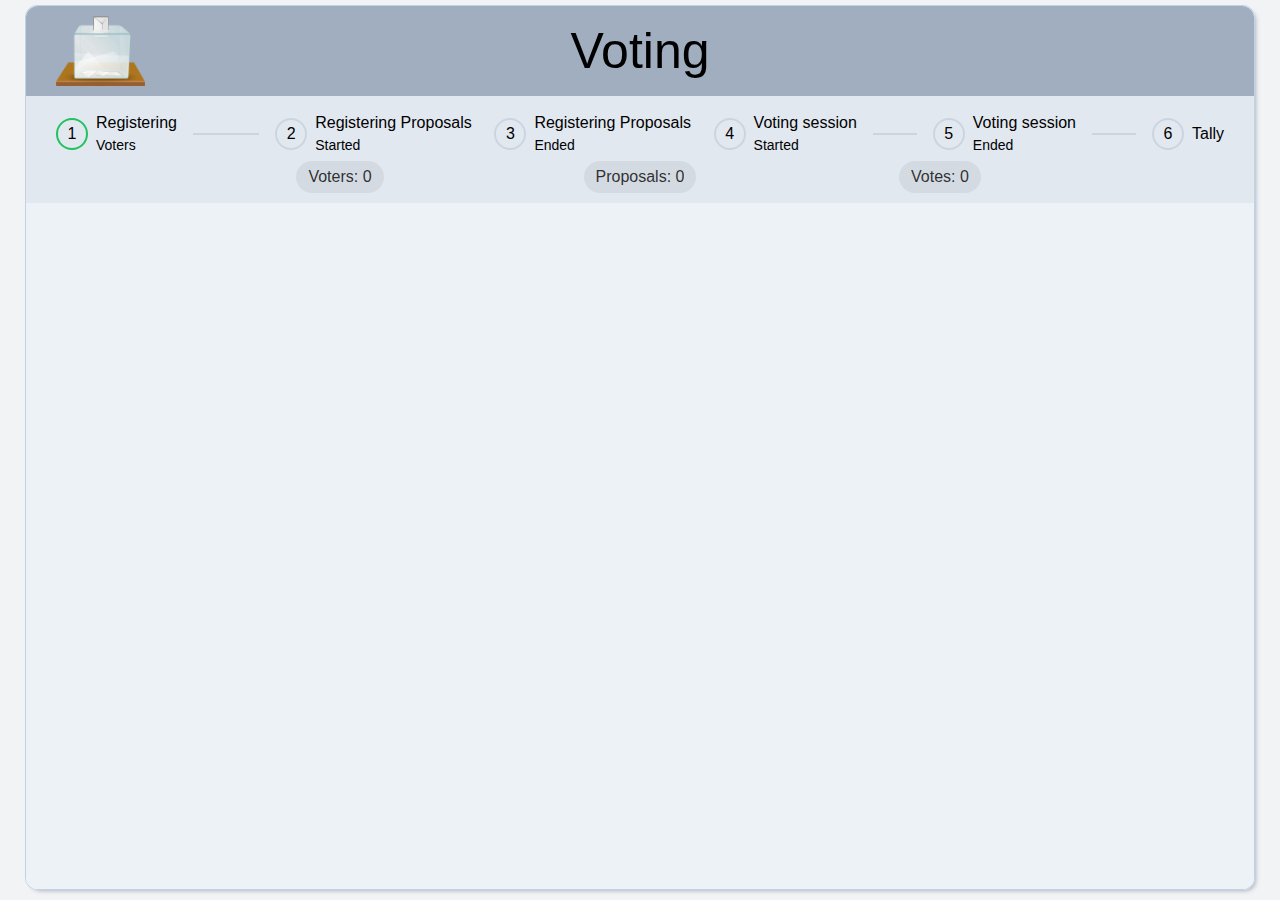
==== index.html @ ee2e1d34 "first deployment" ====
<!DOCTYPE html><html lang="en"><head><meta charSet="utf-8"/><meta name="viewport" content="width=device-width, initial-scale=1"/><link rel="preload" as="image" href="/ballot.png"/><link rel="stylesheet" href="/votingDapp/_next/static/css/2a5b1e1506338cd4.css" crossorigin="" data-precedence="next"/><link rel="stylesheet" href="/votingDapp/_next/static/css/766cb4203c8d032f.css" crossorigin="" data-precedence="next"/><link rel="preload" as="script" fetchPriority="low" href="/votingDapp/_next/static/chunks/webpack-83f99c5a7f33f210.js" crossorigin=""/><script src="/votingDapp/_next/static/chunks/fd9d1056-58574ed399337af4.js" async="" crossorigin=""></script><script src="/votingDapp/_next/static/chunks/8069-ba3ab451efdb1f8e.js" async="" crossorigin=""></script><script src="/votingDapp/_next/static/chunks/main-app-c6b1fb5569da45ad.js" async="" crossorigin=""></script><script src="/votingDapp/_next/static/chunks/7544-231af01d1f2e00a1.js" async=""></script><script src="/votingDapp/_next/static/chunks/1525-473442c94fb14192.js" async=""></script><script src="/votingDapp/_next/static/chunks/app/page-01ed339a2e239db9.js" async=""></script><script src="/votingDapp/_next/static/chunks/4e88bc13-3efee6f6eafb5915.js" async=""></script><script src="/votingDapp/_next/static/chunks/4007-b7863c36d86d6d97.js" async=""></script><script src="/votingDapp/_next/static/chunks/app/layout-e0039f5ad951bbc2.js" async=""></script><title>Voting</title><title>Create Next App</title><meta name="description" content="Generated by create next app"/><script src="/votingDapp/_next/static/chunks/polyfills-c67a75d1b6f99dc8.js" crossorigin="" noModule=""></script></head><body class="__className_3e7f0a"><div data-rk=""><style>[data-rk]{--rk-blurs-modalOverlay:blur(4px);--rk-fonts-body:-apple-system, BlinkMacSystemFont, "Segoe UI", Roboto, Helvetica, Arial, sans-serif, "Apple Color Emoji", "Segoe UI Emoji", "Segoe UI Symbol";--rk-radii-actionButton:9999px;--rk-radii-connectButton:12px;--rk-radii-menuButton:12px;--rk-radii-modal:24px;--rk-radii-modalMobile:28px;--rk-colors-accentColor:#4C7085;--rk-colors-accentColorForeground:white;--rk-colors-actionButtonBorder:rgba(0, 0, 0, 0.04);--rk-colors-actionButtonBorderMobile:rgba(0, 0, 0, 0.06);--rk-colors-actionButtonSecondaryBackground:rgba(0, 0, 0, 0.06);--rk-colors-closeButton:rgba(60, 66, 66, 0.8);--rk-colors-closeButtonBackground:rgba(0, 0, 0, 0.06);--rk-colors-connectButtonBackground:#FFF;--rk-colors-connectButtonBackgroundError:#FF494A;--rk-colors-connectButtonInnerBackground:linear-gradient(0deg, rgba(0, 0, 0, 0.03), rgba(0, 0, 0, 0.06));--rk-colors-connectButtonText:#25292E;--rk-colors-connectButtonTextError:#FFF;--rk-colors-connectionIndicator:#30E000;--rk-colors-downloadBottomCardBackground:linear-gradient(126deg, rgba(255, 255, 255, 0) 9.49%, rgba(171, 171, 171, 0.04) 71.04%), #FFFFFF;--rk-colors-downloadTopCardBackground:linear-gradient(126deg, rgba(171, 171, 171, 0.2) 9.49%, rgba(255, 255, 255, 0) 71.04%), #FFFFFF;--rk-colors-error:#FF494A;--rk-colors-generalBorder:rgba(0, 0, 0, 0.06);--rk-colors-generalBorderDim:rgba(0, 0, 0, 0.03);--rk-colors-menuItemBackground:rgba(60, 66, 66, 0.1);--rk-colors-modalBackdrop:rgba(0, 0, 0, 0.3);--rk-colors-modalBackground:#FFF;--rk-colors-modalBorder:transparent;--rk-colors-modalText:#25292E;--rk-colors-modalTextDim:rgba(60, 66, 66, 0.3);--rk-colors-modalTextSecondary:rgba(60, 66, 66, 0.6);--rk-colors-profileAction:#FFF;--rk-colors-profileActionHover:rgba(255, 255, 255, 0.5);--rk-colors-profileForeground:rgba(60, 66, 66, 0.06);--rk-colors-selectedOptionBorder:rgba(60, 66, 66, 0.1);--rk-colors-standby:#FFD641;--rk-shadows-connectButton:0px 4px 12px rgba(0, 0, 0, 0.1);--rk-shadows-dialog:0px 8px 32px rgba(0, 0, 0, 0.32);--rk-shadows-profileDetailsAction:0px 2px 6px rgba(37, 41, 46, 0.04);--rk-shadows-selectedOption:0px 2px 6px rgba(0, 0, 0, 0.24);--rk-shadows-selectedWallet:0px 2px 6px rgba(0, 0, 0, 0.12);--rk-shadows-walletLogo:0px 2px 16px rgba(0, 0, 0, 0.16);}</style><style data-emotion="css-global 1b7scut">:host,:root,[data-theme]{--chakra-ring-inset:var(--chakra-empty,/*!*/ /*!*/);--chakra-ring-offset-width:0px;--chakra-ring-offset-color:#fff;--chakra-ring-color:rgba(66, 153, 225, 0.6);--chakra-ring-offset-shadow:0 0 #0000;--chakra-ring-shadow:0 0 #0000;--chakra-space-x-reverse:0;--chakra-space-y-reverse:0;--chakra-colors-transparent:transparent;--chakra-colors-current:currentColor;--chakra-colors-black:#000000;--chakra-colors-white:#FFFFFF;--chakra-colors-whiteAlpha-50:rgba(255, 255, 255, 0.04);--chakra-colors-whiteAlpha-100:rgba(255, 255, 255, 0.06);--chakra-colors-whiteAlpha-200:rgba(255, 255, 255, 0.08);--chakra-colors-whiteAlpha-300:rgba(255, 255, 255, 0.16);--chakra-colors-whiteAlpha-400:rgba(255, 255, 255, 0.24);--chakra-colors-whiteAlpha-500:rgba(255, 255, 255, 0.36);--chakra-colors-whiteAlpha-600:rgba(255, 255, 255, 0.48);--chakra-colors-whiteAlpha-700:rgba(255, 255, 255, 0.64);--chakra-colors-whiteAlpha-800:rgba(255, 255, 255, 0.80);--chakra-colors-whiteAlpha-900:rgba(255, 255, 255, 0.92);--chakra-colors-blackAlpha-50:rgba(0, 0, 0, 0.04);--chakra-colors-blackAlpha-100:rgba(0, 0, 0, 0.06);--chakra-colors-blackAlpha-200:rgba(0, 0, 0, 0.08);--chakra-colors-blackAlpha-300:rgba(0, 0, 0, 0.16);--chakra-colors-blackAlpha-400:rgba(0, 0, 0, 0.24);--chakra-colors-blackAlpha-500:rgba(0, 0, 0, 0.36);--chakra-colors-blackAlpha-600:rgba(0, 0, 0, 0.48);--chakra-colors-blackAlpha-700:rgba(0, 0, 0, 0.64);--chakra-colors-blackAlpha-800:rgba(0, 0, 0, 0.80);--chakra-colors-blackAlpha-900:rgba(0, 0, 0, 0.92);--chakra-colors-gray-50:#F7FAFC;--chakra-colors-gray-100:#EDF2F7;--chakra-colors-gray-200:#E2E8F0;--chakra-colors-gray-300:#CBD5E0;--chakra-colors-gray-400:#A0AEC0;--chakra-colors-gray-500:#718096;--chakra-colors-gray-600:#4A5568;--chakra-colors-gray-700:#2D3748;--chakra-colors-gray-800:#1A202C;--chakra-colors-gray-900:#171923;--chakra-colors-red-50:#FFF5F5;--chakra-colors-red-100:#FED7D7;--chakra-colors-red-200:#FEB2B2;--chakra-colors-red-300:#FC8181;--chakra-colors-red-400:#F56565;--chakra-colors-red-500:#E53E3E;--chakra-colors-red-600:#C53030;--chakra-colors-red-700:#9B2C2C;--chakra-colors-red-800:#822727;--chakra-colors-red-900:#63171B;--chakra-colors-orange-50:#FFFAF0;--chakra-colors-orange-100:#FEEBC8;--chakra-colors-orange-200:#FBD38D;--chakra-colors-orange-300:#F6AD55;--chakra-colors-orange-400:#ED8936;--chakra-colors-orange-500:#DD6B20;--chakra-colors-orange-600:#C05621;--chakra-colors-orange-700:#9C4221;--chakra-colors-orange-800:#7B341E;--chakra-colors-orange-900:#652B19;--chakra-colors-yellow-50:#FFFFF0;--chakra-colors-yellow-100:#FEFCBF;--chakra-colors-yellow-200:#FAF089;--chakra-colors-yellow-300:#F6E05E;--chakra-colors-yellow-400:#ECC94B;--chakra-colors-yellow-500:#D69E2E;--chakra-colors-yellow-600:#B7791F;--chakra-colors-yellow-700:#975A16;--chakra-colors-yellow-800:#744210;--chakra-colors-yellow-900:#5F370E;--chakra-colors-green-50:#F0FFF4;--chakra-colors-green-100:#C6F6D5;--chakra-colors-green-200:#9AE6B4;--chakra-colors-green-300:#68D391;--chakra-colors-green-400:#48BB78;--chakra-colors-green-500:#38A169;--chakra-colors-green-600:#2F855A;--chakra-colors-green-700:#276749;--chakra-colors-green-800:#22543D;--chakra-colors-green-900:#1C4532;--chakra-colors-teal-50:#E6FFFA;--chakra-colors-teal-100:#B2F5EA;--chakra-colors-teal-200:#81E6D9;--chakra-colors-teal-300:#4FD1C5;--chakra-colors-teal-400:#38B2AC;--chakra-colors-teal-500:#319795;--chakra-colors-teal-600:#2C7A7B;--chakra-colors-teal-700:#285E61;--chakra-colors-teal-800:#234E52;--chakra-colors-teal-900:#1D4044;--chakra-colors-blue-50:#ebf8ff;--chakra-colors-blue-100:#bee3f8;--chakra-colors-blue-200:#90cdf4;--chakra-colors-blue-300:#63b3ed;--chakra-colors-blue-400:#4299e1;--chakra-colors-blue-500:#3182ce;--chakra-colors-blue-600:#2b6cb0;--chakra-colors-blue-700:#2c5282;--chakra-colors-blue-800:#2a4365;--chakra-colors-blue-900:#1A365D;--chakra-colors-cyan-50:#EDFDFD;--chakra-colors-cyan-100:#C4F1F9;--chakra-colors-cyan-200:#9DECF9;--chakra-colors-cyan-300:#76E4F7;--chakra-colors-cyan-400:#0BC5EA;--chakra-colors-cyan-500:#00B5D8;--chakra-colors-cyan-600:#00A3C4;--chakra-colors-cyan-700:#0987A0;--chakra-colors-cyan-800:#086F83;--chakra-colors-cyan-900:#065666;--chakra-colors-purple-50:#FAF5FF;--chakra-colors-purple-100:#E9D8FD;--chakra-colors-purple-200:#D6BCFA;--chakra-colors-purple-300:#B794F4;--chakra-colors-purple-400:#9F7AEA;--chakra-colors-purple-500:#805AD5;--chakra-colors-purple-600:#6B46C1;--chakra-colors-purple-700:#553C9A;--chakra-colors-purple-800:#44337A;--chakra-colors-purple-900:#322659;--chakra-colors-pink-50:#FFF5F7;--chakra-colors-pink-100:#FED7E2;--chakra-colors-pink-200:#FBB6CE;--chakra-colors-pink-300:#F687B3;--chakra-colors-pink-400:#ED64A6;--chakra-colors-pink-500:#D53F8C;--chakra-colors-pink-600:#B83280;--chakra-colors-pink-700:#97266D;--chakra-colors-pink-800:#702459;--chakra-colors-pink-900:#521B41;--chakra-colors-linkedin-50:#E8F4F9;--chakra-colors-linkedin-100:#CFEDFB;--chakra-colors-linkedin-200:#9BDAF3;--chakra-colors-linkedin-300:#68C7EC;--chakra-colors-linkedin-400:#34B3E4;--chakra-colors-linkedin-500:#00A0DC;--chakra-colors-linkedin-600:#008CC9;--chakra-colors-linkedin-700:#0077B5;--chakra-colors-linkedin-800:#005E93;--chakra-colors-linkedin-900:#004471;--chakra-colors-facebook-50:#E8F4F9;--chakra-colors-facebook-100:#D9DEE9;--chakra-colors-facebook-200:#B7C2DA;--chakra-colors-facebook-300:#6482C0;--chakra-colors-facebook-400:#4267B2;--chakra-colors-facebook-500:#385898;--chakra-colors-facebook-600:#314E89;--chakra-colors-facebook-700:#29487D;--chakra-colors-facebook-800:#223B67;--chakra-colors-facebook-900:#1E355B;--chakra-colors-messenger-50:#D0E6FF;--chakra-colors-messenger-100:#B9DAFF;--chakra-colors-messenger-200:#A2CDFF;--chakra-colors-messenger-300:#7AB8FF;--chakra-colors-messenger-400:#2E90FF;--chakra-colors-messenger-500:#0078FF;--chakra-colors-messenger-600:#0063D1;--chakra-colors-messenger-700:#0052AC;--chakra-colors-messenger-800:#003C7E;--chakra-colors-messenger-900:#002C5C;--chakra-colors-whatsapp-50:#dffeec;--chakra-colors-whatsapp-100:#b9f5d0;--chakra-colors-whatsapp-200:#90edb3;--chakra-colors-whatsapp-300:#65e495;--chakra-colors-whatsapp-400:#3cdd78;--chakra-colors-whatsapp-500:#22c35e;--chakra-colors-whatsapp-600:#179848;--chakra-colors-whatsapp-700:#0c6c33;--chakra-colors-whatsapp-800:#01421c;--chakra-colors-whatsapp-900:#001803;--chakra-colors-twitter-50:#E5F4FD;--chakra-colors-twitter-100:#C8E9FB;--chakra-colors-twitter-200:#A8DCFA;--chakra-colors-twitter-300:#83CDF7;--chakra-colors-twitter-400:#57BBF5;--chakra-colors-twitter-500:#1DA1F2;--chakra-colors-twitter-600:#1A94DA;--chakra-colors-twitter-700:#1681BF;--chakra-colors-twitter-800:#136B9E;--chakra-colors-twitter-900:#0D4D71;--chakra-colors-telegram-50:#E3F2F9;--chakra-colors-telegram-100:#C5E4F3;--chakra-colors-telegram-200:#A2D4EC;--chakra-colors-telegram-300:#7AC1E4;--chakra-colors-telegram-400:#47A9DA;--chakra-colors-telegram-500:#0088CC;--chakra-colors-telegram-600:#007AB8;--chakra-colors-telegram-700:#006BA1;--chakra-colors-telegram-800:#005885;--chakra-colors-telegram-900:#003F5E;--chakra-borders-none:0;--chakra-borders-1px:1px solid;--chakra-borders-2px:2px solid;--chakra-borders-4px:4px solid;--chakra-borders-8px:8px solid;--chakra-fonts-heading:-apple-system,BlinkMacSystemFont,"Segoe UI",Helvetica,Arial,sans-serif,"Apple Color Emoji","Segoe UI Emoji","Segoe UI Symbol";--chakra-fonts-body:-apple-system,BlinkMacSystemFont,"Segoe UI",Helvetica,Arial,sans-serif,"Apple Color Emoji","Segoe UI Emoji","Segoe UI Symbol";--chakra-fonts-mono:SFMono-Regular,Menlo,Monaco,Consolas,"Liberation Mono","Courier New",monospace;--chakra-fontSizes-3xs:0.45rem;--chakra-fontSizes-2xs:0.625rem;--chakra-fontSizes-xs:0.75rem;--chakra-fontSizes-sm:0.875rem;--chakra-fontSizes-md:1rem;--chakra-fontSizes-lg:1.125rem;--chakra-fontSizes-xl:1.25rem;--chakra-fontSizes-2xl:1.5rem;--chakra-fontSizes-3xl:1.875rem;--chakra-fontSizes-4xl:2.25rem;--chakra-fontSizes-5xl:3rem;--chakra-fontSizes-6xl:3.75rem;--chakra-fontSizes-7xl:4.5rem;--chakra-fontSizes-8xl:6rem;--chakra-fontSizes-9xl:8rem;--chakra-fontWeights-hairline:100;--chakra-fontWeights-thin:200;--chakra-fontWeights-light:300;--chakra-fontWeights-normal:400;--chakra-fontWeights-medium:500;--chakra-fontWeights-semibold:600;--chakra-fontWeights-bold:700;--chakra-fontWeights-extrabold:800;--chakra-fontWeights-black:900;--chakra-letterSpacings-tighter:-0.05em;--chakra-letterSpacings-tight:-0.025em;--chakra-letterSpacings-normal:0;--chakra-letterSpacings-wide:0.025em;--chakra-letterSpacings-wider:0.05em;--chakra-letterSpacings-widest:0.1em;--chakra-lineHeights-3:.75rem;--chakra-lineHeights-4:1rem;--chakra-lineHeights-5:1.25rem;--chakra-lineHeights-6:1.5rem;--chakra-lineHeights-7:1.75rem;--chakra-lineHeights-8:2rem;--chakra-lineHeights-9:2.25rem;--chakra-lineHeights-10:2.5rem;--chakra-lineHeights-normal:normal;--chakra-lineHeights-none:1;--chakra-lineHeights-shorter:1.25;--chakra-lineHeights-short:1.375;--chakra-lineHeights-base:1.5;--chakra-lineHeights-tall:1.625;--chakra-lineHeights-taller:2;--chakra-radii-none:0;--chakra-radii-sm:0.125rem;--chakra-radii-base:0.25rem;--chakra-radii-md:0.375rem;--chakra-radii-lg:0.5rem;--chakra-radii-xl:0.75rem;--chakra-radii-2xl:1rem;--chakra-radii-3xl:1.5rem;--chakra-radii-full:9999px;--chakra-space-1:0.25rem;--chakra-space-2:0.5rem;--chakra-space-3:0.75rem;--chakra-space-4:1rem;--chakra-space-5:1.25rem;--chakra-space-6:1.5rem;--chakra-space-7:1.75rem;--chakra-space-8:2rem;--chakra-space-9:2.25rem;--chakra-space-10:2.5rem;--chakra-space-12:3rem;--chakra-space-14:3.5rem;--chakra-space-16:4rem;--chakra-space-20:5rem;--chakra-space-24:6rem;--chakra-space-28:7rem;--chakra-space-32:8rem;--chakra-space-36:9rem;--chakra-space-40:10rem;--chakra-space-44:11rem;--chakra-space-48:12rem;--chakra-space-52:13rem;--chakra-space-56:14rem;--chakra-space-60:15rem;--chakra-space-64:16rem;--chakra-space-72:18rem;--chakra-space-80:20rem;--chakra-space-96:24rem;--chakra-space-px:1px;--chakra-space-0-5:0.125rem;--chakra-space-1-5:0.375rem;--chakra-space-2-5:0.625rem;--chakra-space-3-5:0.875rem;--chakra-shadows-xs:0 0 0 1px rgba(0, 0, 0, 0.05);--chakra-shadows-sm:0 1px 2px 0 rgba(0, 0, 0, 0.05);--chakra-shadows-base:0 1px 3px 0 rgba(0, 0, 0, 0.1),0 1px 2px 0 rgba(0, 0, 0, 0.06);--chakra-shadows-md:0 4px 6px -1px rgba(0, 0, 0, 0.1),0 2px 4px -1px rgba(0, 0, 0, 0.06);--chakra-shadows-lg:0 10px 15px -3px rgba(0, 0, 0, 0.1),0 4px 6px -2px rgba(0, 0, 0, 0.05);--chakra-shadows-xl:0 20px 25px -5px rgba(0, 0, 0, 0.1),0 10px 10px -5px rgba(0, 0, 0, 0.04);--chakra-shadows-2xl:0 25px 50px -12px rgba(0, 0, 0, 0.25);--chakra-shadows-outline:0 0 0 3px rgba(66, 153, 225, 0.6);--chakra-shadows-inner:inset 0 2px 4px 0 rgba(0,0,0,0.06);--chakra-shadows-none:none;--chakra-shadows-dark-lg:rgba(0, 0, 0, 0.1) 0px 0px 0px 1px,rgba(0, 0, 0, 0.2) 0px 5px 10px,rgba(0, 0, 0, 0.4) 0px 15px 40px;--chakra-sizes-1:0.25rem;--chakra-sizes-2:0.5rem;--chakra-sizes-3:0.75rem;--chakra-sizes-4:1rem;--chakra-sizes-5:1.25rem;--chakra-sizes-6:1.5rem;--chakra-sizes-7:1.75rem;--chakra-sizes-8:2rem;--chakra-sizes-9:2.25rem;--chakra-sizes-10:2.5rem;--chakra-sizes-12:3rem;--chakra-sizes-14:3.5rem;--chakra-sizes-16:4rem;--chakra-sizes-20:5rem;--chakra-sizes-24:6rem;--chakra-sizes-28:7rem;--chakra-sizes-32:8rem;--chakra-sizes-36:9rem;--chakra-sizes-40:10rem;--chakra-sizes-44:11rem;--chakra-sizes-48:12rem;--chakra-sizes-52:13rem;--chakra-sizes-56:14rem;--chakra-sizes-60:15rem;--chakra-sizes-64:16rem;--chakra-sizes-72:18rem;--chakra-sizes-80:20rem;--chakra-sizes-96:24rem;--chakra-sizes-px:1px;--chakra-sizes-0-5:0.125rem;--chakra-sizes-1-5:0.375rem;--chakra-sizes-2-5:0.625rem;--chakra-sizes-3-5:0.875rem;--chakra-sizes-max:max-content;--chakra-sizes-min:min-content;--chakra-sizes-full:100%;--chakra-sizes-3xs:14rem;--chakra-sizes-2xs:16rem;--chakra-sizes-xs:20rem;--chakra-sizes-sm:24rem;--chakra-sizes-md:28rem;--chakra-sizes-lg:32rem;--chakra-sizes-xl:36rem;--chakra-sizes-2xl:42rem;--chakra-sizes-3xl:48rem;--chakra-sizes-4xl:56rem;--chakra-sizes-5xl:64rem;--chakra-sizes-6xl:72rem;--chakra-sizes-7xl:80rem;--chakra-sizes-8xl:90rem;--chakra-sizes-prose:60ch;--chakra-sizes-container-sm:640px;--chakra-sizes-container-md:768px;--chakra-sizes-container-lg:1024px;--chakra-sizes-container-xl:1280px;--chakra-zIndices-hide:-1;--chakra-zIndices-auto:auto;--chakra-zIndices-base:0;--chakra-zIndices-docked:10;--chakra-zIndices-dropdown:1000;--chakra-zIndices-sticky:1100;--chakra-zIndices-banner:1200;--chakra-zIndices-overlay:1300;--chakra-zIndices-modal:1400;--chakra-zIndices-popover:1500;--chakra-zIndices-skipLink:1600;--chakra-zIndices-toast:1700;--chakra-zIndices-tooltip:1800;--chakra-transition-property-common:background-color,border-color,color,fill,stroke,opacity,box-shadow,transform;--chakra-transition-property-colors:background-color,border-color,color,fill,stroke;--chakra-transition-property-dimensions:width,height;--chakra-transition-property-position:left,right,top,bottom;--chakra-transition-property-background:background-color,background-image,background-position;--chakra-transition-easing-ease-in:cubic-bezier(0.4, 0, 1, 1);--chakra-transition-easing-ease-out:cubic-bezier(0, 0, 0.2, 1);--chakra-transition-easing-ease-in-out:cubic-bezier(0.4, 0, 0.2, 1);--chakra-transition-duration-ultra-fast:50ms;--chakra-transition-duration-faster:100ms;--chakra-transition-duration-fast:150ms;--chakra-transition-duration-normal:200ms;--chakra-transition-duration-slow:300ms;--chakra-transition-duration-slower:400ms;--chakra-transition-duration-ultra-slow:500ms;--chakra-blur-none:0;--chakra-blur-sm:4px;--chakra-blur-base:8px;--chakra-blur-md:12px;--chakra-blur-lg:16px;--chakra-blur-xl:24px;--chakra-blur-2xl:40px;--chakra-blur-3xl:64px;--chakra-breakpoints-base:0em;--chakra-breakpoints-sm:30em;--chakra-breakpoints-md:48em;--chakra-breakpoints-lg:62em;--chakra-breakpoints-xl:80em;--chakra-breakpoints-2xl:96em;}.chakra-ui-light :host:not([data-theme]),.chakra-ui-light :root:not([data-theme]),.chakra-ui-light [data-theme]:not([data-theme]),[data-theme=light] :host:not([data-theme]),[data-theme=light] :root:not([data-theme]),[data-theme=light] [data-theme]:not([data-theme]),:host[data-theme=light],:root[data-theme=light],[data-theme][data-theme=light]{--chakra-colors-chakra-body-text:var(--chakra-colors-gray-800);--chakra-colors-chakra-body-bg:var(--chakra-colors-white);--chakra-colors-chakra-border-color:var(--chakra-colors-gray-200);--chakra-colors-chakra-inverse-text:var(--chakra-colors-white);--chakra-colors-chakra-subtle-bg:var(--chakra-colors-gray-100);--chakra-colors-chakra-subtle-text:var(--chakra-colors-gray-600);--chakra-colors-chakra-placeholder-color:var(--chakra-colors-gray-500);}.chakra-ui-dark :host:not([data-theme]),.chakra-ui-dark :root:not([data-theme]),.chakra-ui-dark [data-theme]:not([data-theme]),[data-theme=dark] :host:not([data-theme]),[data-theme=dark] :root:not([data-theme]),[data-theme=dark] [data-theme]:not([data-theme]),:host[data-theme=dark],:root[data-theme=dark],[data-theme][data-theme=dark]{--chakra-colors-chakra-body-text:var(--chakra-colors-whiteAlpha-900);--chakra-colors-chakra-body-bg:var(--chakra-colors-gray-800);--chakra-colors-chakra-border-color:var(--chakra-colors-whiteAlpha-300);--chakra-colors-chakra-inverse-text:var(--chakra-colors-gray-800);--chakra-colors-chakra-subtle-bg:var(--chakra-colors-gray-700);--chakra-colors-chakra-subtle-text:var(--chakra-colors-gray-400);--chakra-colors-chakra-placeholder-color:var(--chakra-colors-whiteAlpha-400);}</style><style data-emotion="css-global fubdgu">html{line-height:1.5;-webkit-text-size-adjust:100%;font-family:system-ui,sans-serif;-webkit-font-smoothing:antialiased;text-rendering:optimizeLegibility;-moz-osx-font-smoothing:grayscale;touch-action:manipulation;}body{position:relative;min-height:100%;margin:0;font-feature-settings:"kern";}:where(*, *::before, *::after){border-width:0;border-style:solid;box-sizing:border-box;word-wrap:break-word;}main{display:block;}hr{border-top-width:1px;box-sizing:content-box;height:0;overflow:visible;}:where(pre, code, kbd,samp){font-family:SFMono-Regular,Menlo,Monaco,Consolas,monospace;font-size:1em;}a{background-color:transparent;color:inherit;-webkit-text-decoration:inherit;text-decoration:inherit;}abbr[title]{border-bottom:none;-webkit-text-decoration:underline;text-decoration:underline;-webkit-text-decoration:underline dotted;-webkit-text-decoration:underline dotted;text-decoration:underline dotted;}:where(b, strong){font-weight:bold;}small{font-size:80%;}:where(sub,sup){font-size:75%;line-height:0;position:relative;vertical-align:baseline;}sub{bottom:-0.25em;}sup{top:-0.5em;}img{border-style:none;}:where(button, input, optgroup, select, textarea){font-family:inherit;font-size:100%;line-height:1.15;margin:0;}:where(button, input){overflow:visible;}:where(button, select){text-transform:none;}:where(
          button::-moz-focus-inner,
          [type="button"]::-moz-focus-inner,
          [type="reset"]::-moz-focus-inner,
          [type="submit"]::-moz-focus-inner
        ){border-style:none;padding:0;}fieldset{padding:0.35em 0.75em 0.625em;}legend{box-sizing:border-box;color:inherit;display:table;max-width:100%;padding:0;white-space:normal;}progress{vertical-align:baseline;}textarea{overflow:auto;}:where([type="checkbox"], [type="radio"]){box-sizing:border-box;padding:0;}input[type="number"]::-webkit-inner-spin-button,input[type="number"]::-webkit-outer-spin-button{-webkit-appearance:none!important;}input[type="number"]{-moz-appearance:textfield;}input[type="search"]{-webkit-appearance:textfield;outline-offset:-2px;}input[type="search"]::-webkit-search-decoration{-webkit-appearance:none!important;}::-webkit-file-upload-button{-webkit-appearance:button;font:inherit;}details{display:block;}summary{display:-webkit-box;display:-webkit-list-item;display:-ms-list-itembox;display:list-item;}template{display:none;}[hidden]{display:none!important;}:where(
          blockquote,
          dl,
          dd,
          h1,
          h2,
          h3,
          h4,
          h5,
          h6,
          hr,
          figure,
          p,
          pre
        ){margin:0;}button{background:transparent;padding:0;}fieldset{margin:0;padding:0;}:where(ol, ul){margin:0;padding:0;}textarea{resize:vertical;}:where(button, [role="button"]){cursor:pointer;}button::-moz-focus-inner{border:0!important;}table{border-collapse:collapse;}:where(h1, h2, h3, h4, h5, h6){font-size:inherit;font-weight:inherit;}:where(button, input, optgroup, select, textarea){padding:0;line-height:inherit;color:inherit;}:where(img, svg, video, canvas, audio, iframe, embed, object){display:block;}:where(img, video){max-width:100%;height:auto;}[data-js-focus-visible] :focus:not([data-focus-visible-added]):not(
          [data-focus-visible-disabled]
        ){outline:none;box-shadow:none;}select::-ms-expand{display:none;}:root,:host{--chakra-vh:100vh;}@supports (height: -webkit-fill-available){:root,:host{--chakra-vh:-webkit-fill-available;}}@supports (height: -moz-fill-available){:root,:host{--chakra-vh:-moz-fill-available;}}@supports (height: 100dvh){:root,:host{--chakra-vh:100dvh;}}</style><style data-emotion="css-global 1cgn62j">body{font-family:var(--chakra-fonts-body);color:var(--chakra-colors-chakra-body-text);background:var(--chakra-colors-chakra-body-bg);transition-property:background-color;transition-duration:var(--chakra-transition-duration-normal);line-height:var(--chakra-lineHeights-base);}*::-webkit-input-placeholder{color:var(--chakra-colors-chakra-placeholder-color);}*::-moz-placeholder{color:var(--chakra-colors-chakra-placeholder-color);}*:-ms-input-placeholder{color:var(--chakra-colors-chakra-placeholder-color);}*::placeholder{color:var(--chakra-colors-chakra-placeholder-color);}*,*::before,::after{border-color:var(--chakra-colors-chakra-border-color);}</style><style data-emotion="css 1tl05ov">.css-1tl05ov{display:-webkit-box;display:-webkit-flex;display:-ms-flexbox;display:flex;-webkit-flex-direction:column;-ms-flex-direction:column;flex-direction:column;background:#F2F3F5;padding-top:5px;padding-bottom:10px;min-height:100vh;}</style><div class="css-1tl05ov"><style data-emotion="css 1udetyr">.css-1udetyr{display:-webkit-box;display:-webkit-flex;display:-ms-flexbox;display:flex;-webkit-flex-direction:column;-ms-flex-direction:column;flex-direction:column;-webkit-box-flex:1;-webkit-flex-grow:1;-ms-flex-positive:1;flex-grow:1;box-shadow:3px 3px 5px -3px rgba(141, 153, 169, 0.94);margin:0px 25px;border-radius:var(--chakra-radii-xl);border:1px solid #C1D2E8;}</style><div class="css-1udetyr"><style data-emotion="css 1j0l30f">.css-1j0l30f{display:-webkit-box;display:-webkit-flex;display:-ms-flexbox;display:flex;-webkit-flex-direction:row;-ms-flex-direction:row;flex-direction:row;-webkit-align-items:stretch;-webkit-box-align:stretch;-ms-flex-align:stretch;align-items:stretch;-webkit-box-flex:0;-webkit-flex-grow:0;-ms-flex-positive:0;flex-grow:0;border-top-left-radius:var(--chakra-radii-xl);border-top-right-radius:var(--chakra-radii-xl);background:var(--chakra-colors-gray-400);}</style><div class="css-1j0l30f"><style data-emotion="css fv2zs6">.css-fv2zs6{display:-webkit-box;display:-webkit-flex;display:-ms-flexbox;display:flex;-webkit-flex-direction:row;-ms-flex-direction:row;flex-direction:row;-webkit-align-items:center;-webkit-box-align:center;-ms-flex-align:center;align-items:center;-webkit-box-pack:justify;-webkit-justify-content:space-between;justify-content:space-between;width:100%;}</style><div class="css-fv2zs6"><style data-emotion="css 1mtglhf">.css-1mtglhf{display:-webkit-box;display:-webkit-flex;display:-ms-flexbox;display:flex;-webkit-box-pack:start;-ms-flex-pack:start;-webkit-justify-content:flex-start;justify-content:flex-start;width:300px;padding-top:10px;padding-bottom:10px;padding-left:30px;}</style><div class="css-1mtglhf"><style data-emotion="css orqf19">.css-orqf19{height:70px;}</style><img alt="ballot" src="/ballot.png" class="chakra-image css-orqf19"/></div><style data-emotion="css 13ghcw">.css-13ghcw{display:-webkit-box;display:-webkit-flex;display:-ms-flexbox;display:flex;-webkit-box-pack:center;-ms-flex-pack:center;-webkit-justify-content:center;justify-content:center;width:300px;}</style><div class="css-13ghcw"><style data-emotion="css 1ud2ify">.css-1ud2ify{font-size:50px;}</style><div class="css-1ud2ify">Voting</div></div><style data-emotion="css 3gwkp0">.css-3gwkp0{display:-webkit-box;display:-webkit-flex;display:-ms-flexbox;display:flex;-webkit-box-pack:end;-ms-flex-pack:end;-webkit-justify-content:flex-end;justify-content:flex-end;width:300px;padding-right:30px;}</style><div class="css-3gwkp0"></div></div></div><style data-emotion="css 19ht6e5">.css-19ht6e5{display:-webkit-box;display:-webkit-flex;display:-ms-flexbox;display:flex;-webkit-box-flex:1;-webkit-flex-grow:1;-ms-flex-positive:1;flex-grow:1;border-bottom-left-radius:var(--chakra-radii-xl);border-bottom-right-radius:var(--chakra-radii-xl);background:var(--chakra-colors-gray-100);}</style><div class="css-19ht6e5"><style data-emotion="css 1ylu0bo">.css-1ylu0bo{display:-webkit-box;display:-webkit-flex;display:-ms-flexbox;display:flex;-webkit-flex-direction:column;-ms-flex-direction:column;flex-direction:column;-webkit-box-flex:1;-webkit-flex-grow:1;-ms-flex-positive:1;flex-grow:1;}</style><div class="css-1ylu0bo"><style data-emotion="css ticps9">.css-ticps9{display:-webkit-box;display:-webkit-flex;display:-ms-flexbox;display:flex;-webkit-flex-direction:column;-ms-flex-direction:column;flex-direction:column;-webkit-box-flex:0;-webkit-flex-grow:0;-ms-flex-positive:0;flex-grow:0;background:var(--chakra-colors-gray-200);padding:15px 30px 10px 30px;}</style><div class="css-ticps9"><style data-emotion="css 1sudlam">.css-1sudlam{display:-webkit-box;display:-webkit-flex;display:-ms-flexbox;display:flex;-webkit-box-pack:justify;-webkit-justify-content:space-between;justify-content:space-between;gap:var(--chakra-space-4);--stepper-accent-color:var(--chakra-colors-whatsapp-500);--stepper-indicator-size:var(--chakra-sizes-8);--stepper-icon-size:var(--chakra-sizes-5);--stepper-title-font-size:var(--chakra-fontSizes-md);--stepper-description-font-size:var(--chakra-fontSizes-sm);}.css-1sudlam[data-orientation=vertical]{-webkit-flex-direction:column;-ms-flex-direction:column;flex-direction:column;-webkit-align-items:flex-start;-webkit-box-align:flex-start;-ms-flex-align:flex-start;align-items:flex-start;}.css-1sudlam[data-orientation=horizontal]{-webkit-flex-direction:row;-ms-flex-direction:row;flex-direction:row;-webkit-align-items:center;-webkit-box-align:center;-ms-flex-align:center;align-items:center;}.chakra-ui-dark .css-1sudlam:not([data-theme]),[data-theme=dark] .css-1sudlam:not([data-theme]),.css-1sudlam[data-theme=dark]{--stepper-accent-color:var(--chakra-colors-whatsapp-200);}</style><div aria-label="Progress" data-orientation="horizontal" class="chakra-stepper css-1sudlam"><style data-emotion="css ylpnre">.css-ylpnre{-webkit-flex-shrink:0;-ms-flex-negative:0;flex-shrink:0;position:relative;display:-webkit-box;display:-webkit-flex;display:-ms-flexbox;display:flex;gap:var(--chakra-space-2);-webkit-flex:1;-ms-flex:1;flex:1;}.css-ylpnre[data-orientation=horizontal]{-webkit-align-items:center;-webkit-box-align:center;-ms-flex-align:center;align-items:center;}.css-ylpnre:last-of-type:not([data-stretch]){-webkit-flex:initial;-ms-flex:initial;flex:initial;}</style><div data-status="active" data-orientation="horizontal" class="chakra-step css-ylpnre"><style data-emotion="css 1lqa8h9">.css-1lqa8h9{-webkit-flex-shrink:0;-ms-flex-negative:0;flex-shrink:0;border-radius:var(--chakra-radii-full);width:var(--stepper-indicator-size);height:var(--stepper-indicator-size);display:-webkit-box;display:-webkit-flex;display:-ms-flexbox;display:flex;-webkit-box-pack:center;-ms-flex-pack:center;-webkit-justify-content:center;justify-content:center;-webkit-align-items:center;-webkit-box-align:center;-ms-flex-align:center;align-items:center;border-color:var(--chakra-colors-gray-300);}.css-1lqa8h9[data-status=active]{border-width:2px;border-color:var(--stepper-accent-color);}.css-1lqa8h9[data-status=complete]{background:var(--stepper-accent-color);color:var(--chakra-colors-chakra-inverse-text);}.css-1lqa8h9[data-status=incomplete]{border-width:2px;}</style><div data-status="active" class="chakra-step__indicator css-1lqa8h9"><style data-emotion="css 7mv9cy">.css-7mv9cy{font-size:var(--stepper-title-font-size);}</style><div data-status="active" class="chakra-step__number css-7mv9cy">1</div></div><style data-emotion="css 6su6fj">.css-6su6fj{-webkit-flex-shrink:0;-ms-flex-negative:0;flex-shrink:0;}</style><div class="css-6su6fj"><style data-emotion="css 1t2dsn0">.css-1t2dsn0{font-size:var(--stepper-title-font-size);font-weight:var(--chakra-fontWeights-medium);}</style><h3 data-status="active" class="chakra-step__title css-1t2dsn0">Registering</h3><style data-emotion="css y9i95k">.css-y9i95k{font-size:var(--stepper-description-font-size);color:var(--chakra-colors-chakra-subtle-text);}</style><p data-status="active" class="chakra-step__description css-y9i95k">Voters</p></div><style data-emotion="css t18pdq">.css-t18pdq{-webkit-flex:1;-ms-flex:1;flex:1;background:var(--chakra-colors-gray-300);}.css-t18pdq[data-status=complete]{background:var(--stepper-accent-color);}.css-t18pdq[data-orientation=horizontal]{width:100%;height:2px;-webkit-margin-start:var(--chakra-space-2);margin-inline-start:var(--chakra-space-2);}.css-t18pdq[data-orientation=vertical]{width:2px;position:absolute;height:100%;max-height:calc(100% - var(--stepper-indicator-size) - 8px);top:calc(var(--stepper-indicator-size) + 4px);left:calc(var(--stepper-indicator-size) / 2 - 1px);}</style><div role="separator" data-orientation="horizontal" data-status="active" class="chakra-step__separator css-t18pdq"></div></div><div data-status="incomplete" data-orientation="horizontal" class="chakra-step css-ylpnre"><div data-status="incomplete" class="chakra-step__indicator css-1lqa8h9"><div data-status="incomplete" class="chakra-step__number css-7mv9cy">2</div></div><div class="css-6su6fj"><h3 data-status="incomplete" class="chakra-step__title css-1t2dsn0">Registering Proposals</h3><p data-status="incomplete" class="chakra-step__description css-y9i95k">Started</p></div><div role="separator" data-orientation="horizontal" data-status="incomplete" class="chakra-step__separator css-t18pdq"></div></div><div data-status="incomplete" data-orientation="horizontal" class="chakra-step css-ylpnre"><div data-status="incomplete" class="chakra-step__indicator css-1lqa8h9"><div data-status="incomplete" class="chakra-step__number css-7mv9cy">3</div></div><div class="css-6su6fj"><h3 data-status="incomplete" class="chakra-step__title css-1t2dsn0">Registering Proposals</h3><p data-status="incomplete" class="chakra-step__description css-y9i95k">Ended</p></div><div role="separator" data-orientation="horizontal" data-status="incomplete" class="chakra-step__separator css-t18pdq"></div></div><div data-status="incomplete" data-orientation="horizontal" class="chakra-step css-ylpnre"><div data-status="incomplete" class="chakra-step__indicator css-1lqa8h9"><div data-status="incomplete" class="chakra-step__number css-7mv9cy">4</div></div><div class="css-6su6fj"><h3 data-status="incomplete" class="chakra-step__title css-1t2dsn0">Voting session</h3><p data-status="incomplete" class="chakra-step__description css-y9i95k">Started</p></div><div role="separator" data-orientation="horizontal" data-status="incomplete" class="chakra-step__separator css-t18pdq"></div></div><div data-status="incomplete" data-orientation="horizontal" class="chakra-step css-ylpnre"><div data-status="incomplete" class="chakra-step__indicator css-1lqa8h9"><div data-status="incomplete" class="chakra-step__number css-7mv9cy">5</div></div><div class="css-6su6fj"><h3 data-status="incomplete" class="chakra-step__title css-1t2dsn0">Voting session</h3><p data-status="incomplete" class="chakra-step__description css-y9i95k">Ended</p></div><div role="separator" data-orientation="horizontal" data-status="incomplete" class="chakra-step__separator css-t18pdq"></div></div><div data-status="incomplete" data-orientation="horizontal" class="chakra-step css-ylpnre"><div data-status="incomplete" class="chakra-step__indicator css-1lqa8h9"><div data-status="incomplete" class="chakra-step__number css-7mv9cy">6</div></div><div class="css-6su6fj"><h3 data-status="incomplete" class="chakra-step__title css-1t2dsn0">Tally</h3><p data-status="incomplete" class="chakra-step__description css-y9i95k"></p></div></div></div><style data-emotion="css ctfmb8">.css-ctfmb8{display:-webkit-box;display:-webkit-flex;display:-ms-flexbox;display:flex;-webkit-box-pack:center;-ms-flex-pack:center;-webkit-justify-content:center;justify-content:center;margin-top:5px;}</style><div class="css-ctfmb8"><style data-emotion="css 1xxsvkh">.css-1xxsvkh{display:-webkit-box;display:-webkit-flex;display:-ms-flexbox;display:flex;-webkit-box-pack:center;-ms-flex-pack:center;-webkit-justify-content:center;justify-content:center;width:200px;}</style><div class="css-1xxsvkh"><style data-emotion="css 1pmqh5">.css-1pmqh5{display:-webkit-inline-box;display:-webkit-inline-flex;display:-ms-inline-flexbox;display:inline-flex;vertical-align:top;-webkit-align-items:center;-webkit-box-align:center;-ms-flex-align:center;align-items:center;max-width:100%;font-weight:var(--chakra-fontWeights-medium);line-height:1.2;outline:2px solid transparent;outline-offset:2px;--tag-color:var(--badge-color);--tag-bg:var(--badge-bg);--tag-shadow:var(--badge-shadow);color:var(--tag-color);background:var(--tag-bg);box-shadow:var(--tag-shadow);min-height:var(--tag-min-height);min-width:var(--tag-min-width);font-size:var(--tag-font-size);-webkit-padding-inline-start:var(--tag-padding);padding-inline-start:var(--tag-padding-inline);-webkit-padding-inline-end:var(--tag-padding);padding-inline-end:var(--tag-padding-inline);--tag-min-height:var(--chakra-sizes-8);--tag-min-width:var(--chakra-sizes-8);--tag-font-size:var(--chakra-fontSizes-md);--tag-padding-inline:var(--chakra-space-3);--badge-bg:var(--chakra-colors-blackAlpha-100);--badge-color:var(--chakra-colors-blackAlpha-800);border-radius:var(--chakra-radii-full);}.css-1pmqh5:focus-visible,.css-1pmqh5[data-focus-visible]{--tag-shadow:var(--chakra-shadows-outline);}.chakra-ui-dark .css-1pmqh5:not([data-theme]),[data-theme=dark] .css-1pmqh5:not([data-theme]),.css-1pmqh5[data-theme=dark]{--badge-bg:rgba(0, 0, 0, 0);--badge-color:var(--chakra-colors-blackAlpha-200);}</style><span class="css-1pmqh5"><style data-emotion="css 1ny2kle">.css-1ny2kle{line-height:1.2;overflow:hidden;text-overflow:ellipsis;display:-webkit-box;-webkit-box-orient:vertical;-webkit-line-clamp:var(--chakra-line-clamp);--chakra-line-clamp:1;}</style><span class="css-1ny2kle">Voters: <!-- -->0</span></span></div><style data-emotion="css 1e5i3ly">.css-1e5i3ly{display:-webkit-box;display:-webkit-flex;display:-ms-flexbox;display:flex;-webkit-box-pack:center;-ms-flex-pack:center;-webkit-justify-content:center;justify-content:center;width:400px;}</style><div class="css-1e5i3ly"><span class="css-1pmqh5"><span class="css-1ny2kle">Proposals: <!-- -->0</span></span></div><div class="css-1xxsvkh"><span class="css-1pmqh5"><span class="css-1ny2kle">Votes: <!-- -->0</span></span></div></div></div><style data-emotion="css xuh7hj">.css-xuh7hj{display:-webkit-box;display:-webkit-flex;display:-ms-flexbox;display:flex;-webkit-flex-direction:column;-ms-flex-direction:column;flex-direction:column;-webkit-align-items:stretch;-webkit-box-align:stretch;-ms-flex-align:stretch;align-items:stretch;-webkit-box-pack:space-evenly;-ms-flex-pack:space-evenly;-webkit-justify-content:space-evenly;justify-content:space-evenly;-webkit-box-flex:0;-webkit-flex-grow:0;-ms-flex-positive:0;flex-grow:0;height:250px;background:var(--chakra-colors-gray-100);}</style><div class="css-xuh7hj"></div><style data-emotion="css giylx6">.css-giylx6{display:-webkit-box;display:-webkit-flex;display:-ms-flexbox;display:flex;-webkit-flex-direction:column;-ms-flex-direction:column;flex-direction:column;-webkit-align-items:stretch;-webkit-box-align:stretch;-ms-flex-align:stretch;align-items:stretch;-webkit-box-flex:1;-webkit-flex-grow:1;-ms-flex-positive:1;flex-grow:1;border-radius:var(--chakra-radii-xl);background:var(--chakra-colors-gray-100);}</style><div class="css-giylx6"></div></div></div></div></div><span></span><span id="__chakra_env" hidden=""></span></div><script src="/votingDapp/_next/static/chunks/webpack-83f99c5a7f33f210.js" crossorigin="" async=""></script><script>(self.__next_f=self.__next_f||[]).push([0]);self.__next_f.push([2,null])</script><script>self.__next_f.push([1,"1:HL[\"/votingDapp/_next/static/css/2a5b1e1506338cd4.css\",\"style\",{\"crossOrigin\":\"\"}]\n2:HL[\"/votingDapp/_next/static/css/766cb4203c8d032f.css\",\"style\",{\"crossOrigin\":\"\"}]\n0:\"$L3\"\n"])</script><script>self.__next_f.push([1,"4:I[47690,[],\"\"]\n6:I[77831,[],\"\"]\n7:I[27695,[\"7544\",\"static/chunks/7544-231af01d1f2e00a1.js\",\"1525\",\"static/chunks/1525-473442c94fb14192.js\",\"1931\",\"static/chunks/app/page-01ed339a2e239db9.js\"],\"\"]\n8:I[43398,[\"9472\",\"static/chunks/4e88bc13-3efee6f6eafb5915.js\",\"7544\",\"static/chunks/7544-231af01d1f2e00a1.js\",\"4007\",\"static/chunks/4007-b7863c36d86d6d97.js\",\"3185\",\"static/chunks/app/layout-e0039f5ad951bbc2.js\"],\"\"]\n9:I[581,[\"9472\",\"static/chunks/4e88bc13-3efee6f6eafb5915.js\",\"7544\",\"static/chunks/7544-231af01d"])</script><script>self.__next_f.push([1,"1f2e00a1.js\",\"4007\",\"static/chunks/4007-b7863c36d86d6d97.js\",\"3185\",\"static/chunks/app/layout-e0039f5ad951bbc2.js\"],\"\"]\na:I[50834,[\"9472\",\"static/chunks/4e88bc13-3efee6f6eafb5915.js\",\"7544\",\"static/chunks/7544-231af01d1f2e00a1.js\",\"4007\",\"static/chunks/4007-b7863c36d86d6d97.js\",\"3185\",\"static/chunks/app/layout-e0039f5ad951bbc2.js\"],\"\"]\nb:I[11236,[\"9472\",\"static/chunks/4e88bc13-3efee6f6eafb5915.js\",\"7544\",\"static/chunks/7544-231af01d1f2e00a1.js\",\"4007\",\"static/chunks/4007-b7863c36d86d6d97.js\",\"3185\",\"static/"])</script><script>self.__next_f.push([1,"chunks/app/layout-e0039f5ad951bbc2.js\"],\"\"]\nc:I[91584,[\"9472\",\"static/chunks/4e88bc13-3efee6f6eafb5915.js\",\"7544\",\"static/chunks/7544-231af01d1f2e00a1.js\",\"4007\",\"static/chunks/4007-b7863c36d86d6d97.js\",\"3185\",\"static/chunks/app/layout-e0039f5ad951bbc2.js\"],\"\"]\nd:I[51922,[\"9472\",\"static/chunks/4e88bc13-3efee6f6eafb5915.js\",\"7544\",\"static/chunks/7544-231af01d1f2e00a1.js\",\"4007\",\"static/chunks/4007-b7863c36d86d6d97.js\",\"3185\",\"static/chunks/app/layout-e0039f5ad951bbc2.js\"],\"\"]\ne:I[5613,[],\"\"]\nf:I[31778,[],\"\"]"])</script><script>self.__next_f.push([1,"\n11:I[48955,[],\"\"]\n12:[]\n"])</script><script>self.__next_f.push([1,"3:[[[\"$\",\"link\",\"0\",{\"rel\":\"stylesheet\",\"href\":\"/votingDapp/_next/static/css/2a5b1e1506338cd4.css\",\"precedence\":\"next\",\"crossOrigin\":\"\"}],[\"$\",\"link\",\"1\",{\"rel\":\"stylesheet\",\"href\":\"/votingDapp/_next/static/css/766cb4203c8d032f.css\",\"precedence\":\"next\",\"crossOrigin\":\"\"}]],[\"$\",\"$L4\",null,{\"buildId\":\"76aeno3QctgHceBKYTG3b\",\"assetPrefix\":\"/votingDapp\",\"initialCanonicalUrl\":\"/\",\"initialTree\":[\"\",{\"children\":[\"__PAGE__\",{}]},\"$undefined\",\"$undefined\",true],\"initialSeedData\":[\"\",{\"children\":[\"__PAGE__\",{},[\"$L5\",[\"$\",\"$L6\",null,{\"propsForComponent\":{\"params\":{}},\"Component\":\"$7\",\"isStaticGeneration\":true}],null]]},[null,[\"$\",\"html\",null,{\"lang\":\"en\",\"children\":[[\"$\",\"head\",null,{\"children\":[\"$\",\"title\",null,{\"children\":\"Voting\"}]}],[\"$\",\"body\",null,{\"className\":\"__className_3e7f0a\",\"children\":[\"$\",\"$L8\",null,{\"children\":[\"$\",\"$L9\",null,{\"children\":[\"$\",\"$La\",null,{\"children\":[\"$\",\"$Lb\",null,{\"children\":[\"$\",\"$Lc\",null,{\"children\":[\"$\",\"$Ld\",null,{\"children\":[\"$\",\"$Le\",null,{\"parallelRouterKey\":\"children\",\"segmentPath\":[\"children\"],\"loading\":\"$undefined\",\"loadingStyles\":\"$undefined\",\"loadingScripts\":\"$undefined\",\"hasLoading\":false,\"error\":\"$undefined\",\"errorStyles\":\"$undefined\",\"errorScripts\":\"$undefined\",\"template\":[\"$\",\"$Lf\",null,{}],\"templateStyles\":\"$undefined\",\"templateScripts\":\"$undefined\",\"notFound\":[[\"$\",\"title\",null,{\"children\":\"404: This page could not be found.\"}],[\"$\",\"div\",null,{\"style\":{\"fontFamily\":\"system-ui,\\\"Segoe UI\\\",Roboto,Helvetica,Arial,sans-serif,\\\"Apple Color Emoji\\\",\\\"Segoe UI Emoji\\\"\",\"height\":\"100vh\",\"textAlign\":\"center\",\"display\":\"flex\",\"flexDirection\":\"column\",\"alignItems\":\"center\",\"justifyContent\":\"center\"},\"children\":[\"$\",\"div\",null,{\"children\":[[\"$\",\"style\",null,{\"dangerouslySetInnerHTML\":{\"__html\":\"body{color:#000;background:#fff;margin:0}.next-error-h1{border-right:1px solid rgba(0,0,0,.3)}@media (prefers-color-scheme:dark){body{color:#fff;background:#000}.next-error-h1{border-right:1px solid rgba(255,255,255,.3)}}\"}}],[\"$\",\"h1\",null,{\"className\":\"next-error-h1\",\"style\":{\"display\":\"inline-block\",\"margin\":\"0 20px 0 0\",\"padding\":\"0 23px 0 0\",\"fontSize\":24,\"fontWeight\":500,\"verticalAlign\":\"top\",\"lineHeight\":\"49px\"},\"children\":\"404\"}],[\"$\",\"div\",null,{\"style\":{\"display\":\"inline-block\"},\"children\":[\"$\",\"h2\",null,{\"style\":{\"fontSize\":14,\"fontWeight\":400,\"lineHeight\":\"49px\",\"margin\":0},\"children\":\"This page could not be found.\"}]}]]}]}]],\"notFoundStyles\":[],\"styles\":null}]}]}]}]}]}]}]}]]}],null]],\"initialHead\":[false,\"$L10\"],\"globalErrorComponent\":\"$11\",\"missingSlots\":\"$W12\"}]]\n"])</script><script>self.__next_f.push([1,"10:[[\"$\",\"meta\",\"0\",{\"name\":\"viewport\",\"content\":\"width=device-width, initial-scale=1\"}],[\"$\",\"meta\",\"1\",{\"charSet\":\"utf-8\"}],[\"$\",\"title\",\"2\",{\"children\":\"Create Next App\"}],[\"$\",\"meta\",\"3\",{\"name\":\"description\",\"content\":\"Generated by create next app\"}]]\n5:null\n"])</script><script>self.__next_f.push([1,""])</script></body></html>
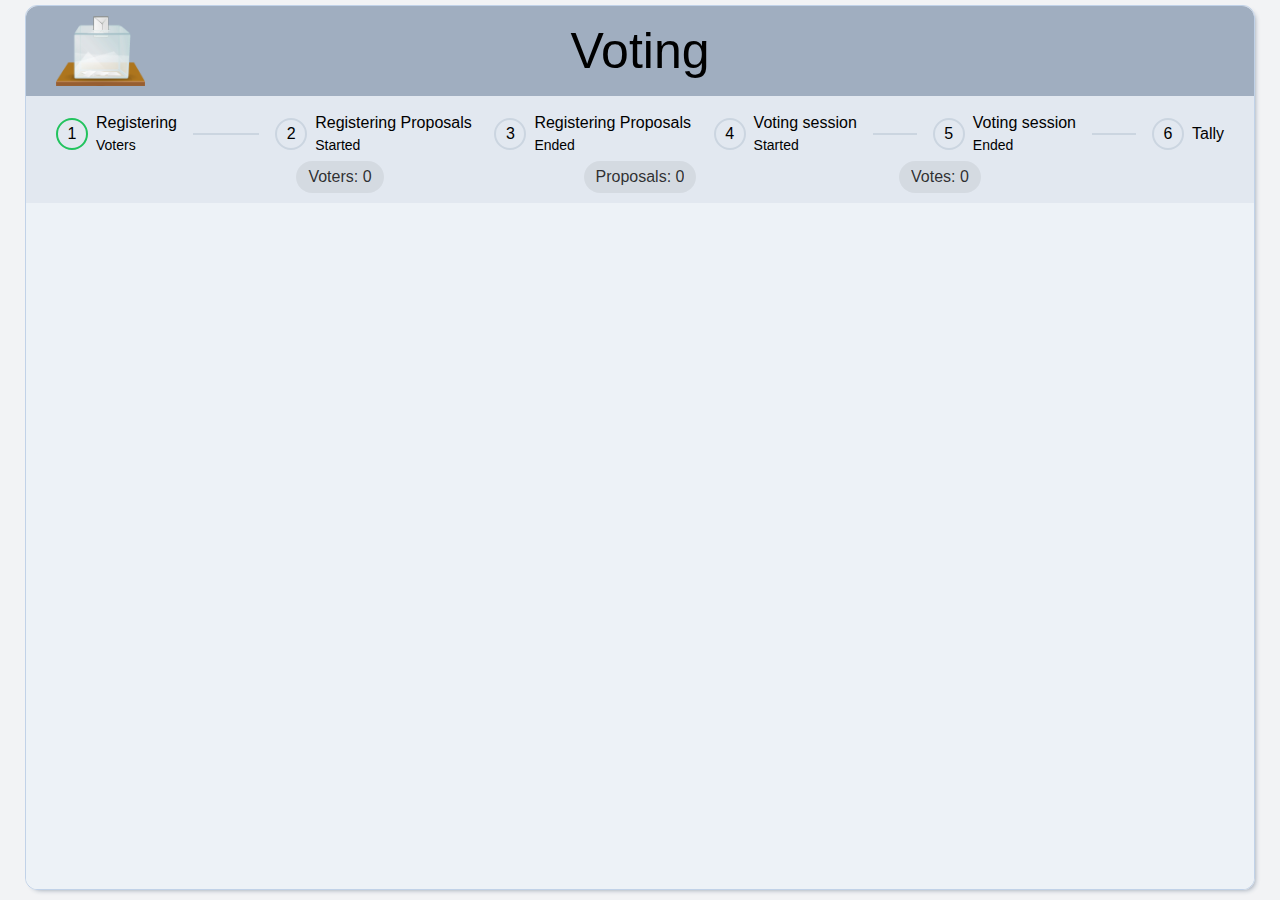
==== commit 883fea7e: "second deployment" ====
--- a/index.html
+++ b/index.html
@@ -19,4 +19,4 @@
           pre
         ){margin:0;}button{background:transparent;padding:0;}fieldset{margin:0;padding:0;}:where(ol, ul){margin:0;padding:0;}textarea{resize:vertical;}:where(button, [role="button"]){cursor:pointer;}button::-moz-focus-inner{border:0!important;}table{border-collapse:collapse;}:where(h1, h2, h3, h4, h5, h6){font-size:inherit;font-weight:inherit;}:where(button, input, optgroup, select, textarea){padding:0;line-height:inherit;color:inherit;}:where(img, svg, video, canvas, audio, iframe, embed, object){display:block;}:where(img, video){max-width:100%;height:auto;}[data-js-focus-visible] :focus:not([data-focus-visible-added]):not(
           [data-focus-visible-disabled]
-        ){outline:none;box-shadow:none;}select::-ms-expand{display:none;}:root,:host{--chakra-vh:100vh;}@supports (height: -webkit-fill-available){:root,:host{--chakra-vh:-webkit-fill-available;}}@supports (height: -moz-fill-available){:root,:host{--chakra-vh:-moz-fill-available;}}@supports (height: 100dvh){:root,:host{--chakra-vh:100dvh;}}</style><style data-emotion="css-global 1cgn62j">body{font-family:var(--chakra-fonts-body);color:var(--chakra-colors-chakra-body-text);background:var(--chakra-colors-chakra-body-bg);transition-property:background-color;transition-duration:var(--chakra-transition-duration-normal);line-height:var(--chakra-lineHeights-base);}*::-webkit-input-placeholder{color:var(--chakra-colors-chakra-placeholder-color);}*::-moz-placeholder{color:var(--chakra-colors-chakra-placeholder-color);}*:-ms-input-placeholder{color:var(--chakra-colors-chakra-placeholder-color);}*::placeholder{color:var(--chakra-colors-chakra-placeholder-color);}*,*::before,::after{border-color:var(--chakra-colors-chakra-border-color);}</style><style data-emotion="css 1tl05ov">.css-1tl05ov{display:-webkit-box;display:-webkit-flex;display:-ms-flexbox;display:flex;-webkit-flex-direction:column;-ms-flex-direction:column;flex-direction:column;background:#F2F3F5;padding-top:5px;padding-bottom:10px;min-height:100vh;}</style><div class="css-1tl05ov"><style data-emotion="css 1udetyr">.css-1udetyr{display:-webkit-box;display:-webkit-flex;display:-ms-flexbox;display:flex;-webkit-flex-direction:column;-ms-flex-direction:column;flex-direction:column;-webkit-box-flex:1;-webkit-flex-grow:1;-ms-flex-positive:1;flex-grow:1;box-shadow:3px 3px 5px -3px rgba(141, 153, 169, 0.94);margin:0px 25px;border-radius:var(--chakra-radii-xl);border:1px solid #C1D2E8;}</style><div class="css-1udetyr"><style data-emotion="css 1j0l30f">.css-1j0l30f{display:-webkit-box;display:-webkit-flex;display:-ms-flexbox;display:flex;-webkit-flex-direction:row;-ms-flex-direction:row;flex-direction:row;-webkit-align-items:stretch;-webkit-box-align:stretch;-ms-flex-align:stretch;align-items:stretch;-webkit-box-flex:0;-webkit-flex-grow:0;-ms-flex-positive:0;flex-grow:0;border-top-left-radius:var(--chakra-radii-xl);border-top-right-radius:var(--chakra-radii-xl);background:var(--chakra-colors-gray-400);}</style><div class="css-1j0l30f"><style data-emotion="css fv2zs6">.css-fv2zs6{display:-webkit-box;display:-webkit-flex;display:-ms-flexbox;display:flex;-webkit-flex-direction:row;-ms-flex-direction:row;flex-direction:row;-webkit-align-items:center;-webkit-box-align:center;-ms-flex-align:center;align-items:center;-webkit-box-pack:justify;-webkit-justify-content:space-between;justify-content:space-between;width:100%;}</style><div class="css-fv2zs6"><style data-emotion="css 1mtglhf">.css-1mtglhf{display:-webkit-box;display:-webkit-flex;display:-ms-flexbox;display:flex;-webkit-box-pack:start;-ms-flex-pack:start;-webkit-justify-content:flex-start;justify-content:flex-start;width:300px;padding-top:10px;padding-bottom:10px;padding-left:30px;}</style><div class="css-1mtglhf"><style data-emotion="css orqf19">.css-orqf19{height:70px;}</style><img alt="ballot" src="/ballot.png" class="chakra-image css-orqf19"/></div><style data-emotion="css 13ghcw">.css-13ghcw{display:-webkit-box;display:-webkit-flex;display:-ms-flexbox;display:flex;-webkit-box-pack:center;-ms-flex-pack:center;-webkit-justify-content:center;justify-content:center;width:300px;}</style><div class="css-13ghcw"><style data-emotion="css 1ud2ify">.css-1ud2ify{font-size:50px;}</style><div class="css-1ud2ify">Voting</div></div><style data-emotion="css 3gwkp0">.css-3gwkp0{display:-webkit-box;display:-webkit-flex;display:-ms-flexbox;display:flex;-webkit-box-pack:end;-ms-flex-pack:end;-webkit-justify-content:flex-end;justify-content:flex-end;width:300px;padding-right:30px;}</style><div class="css-3gwkp0"></div></div></div><style data-emotion="css 19ht6e5">.css-19ht6e5{display:-webkit-box;display:-webkit-flex;display:-ms-flexbox;display:flex;-webkit-box-flex:1;-webkit-flex-grow:1;-ms-flex-positive:1;flex-grow:1;border-bottom-left-radius:var(--chakra-radii-xl);border-bottom-right-radius:var(--chakra-radii-xl);background:var(--chakra-colors-gray-100);}</style><div class="css-19ht6e5"><style data-emotion="css 1ylu0bo">.css-1ylu0bo{display:-webkit-box;display:-webkit-flex;display:-ms-flexbox;display:flex;-webkit-flex-direction:column;-ms-flex-direction:column;flex-direction:column;-webkit-box-flex:1;-webkit-flex-grow:1;-ms-flex-positive:1;flex-grow:1;}</style><div class="css-1ylu0bo"><style data-emotion="css ticps9">.css-ticps9{display:-webkit-box;display:-webkit-flex;display:-ms-flexbox;display:flex;-webkit-flex-direction:column;-ms-flex-direction:column;flex-direction:column;-webkit-box-flex:0;-webkit-flex-grow:0;-ms-flex-positive:0;flex-grow:0;background:var(--chakra-colors-gray-200);padding:15px 30px 10px 30px;}</style><div class="css-ticps9"><style data-emotion="css 1sudlam">.css-1sudlam{display:-webkit-box;display:-webkit-flex;display:-ms-flexbox;display:flex;-webkit-box-pack:justify;-webkit-justify-content:space-between;justify-content:space-between;gap:var(--chakra-space-4);--stepper-accent-color:var(--chakra-colors-whatsapp-500);--stepper-indicator-size:var(--chakra-sizes-8);--stepper-icon-size:var(--chakra-sizes-5);--stepper-title-font-size:var(--chakra-fontSizes-md);--stepper-description-font-size:var(--chakra-fontSizes-sm);}.css-1sudlam[data-orientation=vertical]{-webkit-flex-direction:column;-ms-flex-direction:column;flex-direction:column;-webkit-align-items:flex-start;-webkit-box-align:flex-start;-ms-flex-align:flex-start;align-items:flex-start;}.css-1sudlam[data-orientation=horizontal]{-webkit-flex-direction:row;-ms-flex-direction:row;flex-direction:row;-webkit-align-items:center;-webkit-box-align:center;-ms-flex-align:center;align-items:center;}.chakra-ui-dark .css-1sudlam:not([data-theme]),[data-theme=dark] .css-1sudlam:not([data-theme]),.css-1sudlam[data-theme=dark]{--stepper-accent-color:var(--chakra-colors-whatsapp-200);}</style><div aria-label="Progress" data-orientation="horizontal" class="chakra-stepper css-1sudlam"><style data-emotion="css ylpnre">.css-ylpnre{-webkit-flex-shrink:0;-ms-flex-negative:0;flex-shrink:0;position:relative;display:-webkit-box;display:-webkit-flex;display:-ms-flexbox;display:flex;gap:var(--chakra-space-2);-webkit-flex:1;-ms-flex:1;flex:1;}.css-ylpnre[data-orientation=horizontal]{-webkit-align-items:center;-webkit-box-align:center;-ms-flex-align:center;align-items:center;}.css-ylpnre:last-of-type:not([data-stretch]){-webkit-flex:initial;-ms-flex:initial;flex:initial;}</style><div data-status="active" data-orientation="horizontal" class="chakra-step css-ylpnre"><style data-emotion="css 1lqa8h9">.css-1lqa8h9{-webkit-flex-shrink:0;-ms-flex-negative:0;flex-shrink:0;border-radius:var(--chakra-radii-full);width:var(--stepper-indicator-size);height:var(--stepper-indicator-size);display:-webkit-box;display:-webkit-flex;display:-ms-flexbox;display:flex;-webkit-box-pack:center;-ms-flex-pack:center;-webkit-justify-content:center;justify-content:center;-webkit-align-items:center;-webkit-box-align:center;-ms-flex-align:center;align-items:center;border-color:var(--chakra-colors-gray-300);}.css-1lqa8h9[data-status=active]{border-width:2px;border-color:var(--stepper-accent-color);}.css-1lqa8h9[data-status=complete]{background:var(--stepper-accent-color);color:var(--chakra-colors-chakra-inverse-text);}.css-1lqa8h9[data-status=incomplete]{border-width:2px;}</style><div data-status="active" class="chakra-step__indicator css-1lqa8h9"><style data-emotion="css 7mv9cy">.css-7mv9cy{font-size:var(--stepper-title-font-size);}</style><div data-status="active" class="chakra-step__number css-7mv9cy">1</div></div><style data-emotion="css 6su6fj">.css-6su6fj{-webkit-flex-shrink:0;-ms-flex-negative:0;flex-shrink:0;}</style><div class="css-6su6fj"><style data-emotion="css 1t2dsn0">.css-1t2dsn0{font-size:var(--stepper-title-font-size);font-weight:var(--chakra-fontWeights-medium);}</style><h3 data-status="active" class="chakra-step__title css-1t2dsn0">Registering</h3><style data-emotion="css y9i95k">.css-y9i95k{font-size:var(--stepper-description-font-size);color:var(--chakra-colors-chakra-subtle-text);}</style><p data-status="active" class="chakra-step__description css-y9i95k">Voters</p></div><style data-emotion="css t18pdq">.css-t18pdq{-webkit-flex:1;-ms-flex:1;flex:1;background:var(--chakra-colors-gray-300);}.css-t18pdq[data-status=complete]{background:var(--stepper-accent-color);}.css-t18pdq[data-orientation=horizontal]{width:100%;height:2px;-webkit-margin-start:var(--chakra-space-2);margin-inline-start:var(--chakra-space-2);}.css-t18pdq[data-orientation=vertical]{width:2px;position:absolute;height:100%;max-height:calc(100% - var(--stepper-indicator-size) - 8px);top:calc(var(--stepper-indicator-size) + 4px);left:calc(var(--stepper-indicator-size) / 2 - 1px);}</style><div role="separator" data-orientation="horizontal" data-status="active" class="chakra-step__separator css-t18pdq"></div></div><div data-status="incomplete" data-orientation="horizontal" class="chakra-step css-ylpnre"><div data-status="incomplete" class="chakra-step__indicator css-1lqa8h9"><div data-status="incomplete" class="chakra-step__number css-7mv9cy">2</div></div><div class="css-6su6fj"><h3 data-status="incomplete" class="chakra-step__title css-1t2dsn0">Registering Proposals</h3><p data-status="incomplete" class="chakra-step__description css-y9i95k">Started</p></div><div role="separator" data-orientation="horizontal" data-status="incomplete" class="chakra-step__separator css-t18pdq"></div></div><div data-status="incomplete" data-orientation="horizontal" class="chakra-step css-ylpnre"><div data-status="incomplete" class="chakra-step__indicator css-1lqa8h9"><div data-status="incomplete" class="chakra-step__number css-7mv9cy">3</div></div><div class="css-6su6fj"><h3 data-status="incomplete" class="chakra-step__title css-1t2dsn0">Registering Proposals</h3><p data-status="incomplete" class="chakra-step__description css-y9i95k">Ended</p></div><div role="separator" data-orientation="horizontal" data-status="incomplete" class="chakra-step__separator css-t18pdq"></div></div><div data-status="incomplete" data-orientation="horizontal" class="chakra-step css-ylpnre"><div data-status="incomplete" class="chakra-step__indicator css-1lqa8h9"><div data-status="incomplete" class="chakra-step__number css-7mv9cy">4</div></div><div class="css-6su6fj"><h3 data-status="incomplete" class="chakra-step__title css-1t2dsn0">Voting session</h3><p data-status="incomplete" class="chakra-step__description css-y9i95k">Started</p></div><div role="separator" data-orientation="horizontal" data-status="incomplete" class="chakra-step__separator css-t18pdq"></div></div><div data-status="incomplete" data-orientation="horizontal" class="chakra-step css-ylpnre"><div data-status="incomplete" class="chakra-step__indicator css-1lqa8h9"><div data-status="incomplete" class="chakra-step__number css-7mv9cy">5</div></div><div class="css-6su6fj"><h3 data-status="incomplete" class="chakra-step__title css-1t2dsn0">Voting session</h3><p data-status="incomplete" class="chakra-step__description css-y9i95k">Ended</p></div><div role="separator" data-orientation="horizontal" data-status="incomplete" class="chakra-step__separator css-t18pdq"></div></div><div data-status="incomplete" data-orientation="horizontal" class="chakra-step css-ylpnre"><div data-status="incomplete" class="chakra-step__indicator css-1lqa8h9"><div data-status="incomplete" class="chakra-step__number css-7mv9cy">6</div></div><div class="css-6su6fj"><h3 data-status="incomplete" class="chakra-step__title css-1t2dsn0">Tally</h3><p data-status="incomplete" class="chakra-step__description css-y9i95k"></p></div></div></div><style data-emotion="css ctfmb8">.css-ctfmb8{display:-webkit-box;display:-webkit-flex;display:-ms-flexbox;display:flex;-webkit-box-pack:center;-ms-flex-pack:center;-webkit-justify-content:center;justify-content:center;margin-top:5px;}</style><div class="css-ctfmb8"><style data-emotion="css 1xxsvkh">.css-1xxsvkh{display:-webkit-box;display:-webkit-flex;display:-ms-flexbox;display:flex;-webkit-box-pack:center;-ms-flex-pack:center;-webkit-justify-content:center;justify-content:center;width:200px;}</style><div class="css-1xxsvkh"><style data-emotion="css 1pmqh5">.css-1pmqh5{display:-webkit-inline-box;display:-webkit-inline-flex;display:-ms-inline-flexbox;display:inline-flex;vertical-align:top;-webkit-align-items:center;-webkit-box-align:center;-ms-flex-align:center;align-items:center;max-width:100%;font-weight:var(--chakra-fontWeights-medium);line-height:1.2;outline:2px solid transparent;outline-offset:2px;--tag-color:var(--badge-color);--tag-bg:var(--badge-bg);--tag-shadow:var(--badge-shadow);color:var(--tag-color);background:var(--tag-bg);box-shadow:var(--tag-shadow);min-height:var(--tag-min-height);min-width:var(--tag-min-width);font-size:var(--tag-font-size);-webkit-padding-inline-start:var(--tag-padding);padding-inline-start:var(--tag-padding-inline);-webkit-padding-inline-end:var(--tag-padding);padding-inline-end:var(--tag-padding-inline);--tag-min-height:var(--chakra-sizes-8);--tag-min-width:var(--chakra-sizes-8);--tag-font-size:var(--chakra-fontSizes-md);--tag-padding-inline:var(--chakra-space-3);--badge-bg:var(--chakra-colors-blackAlpha-100);--badge-color:var(--chakra-colors-blackAlpha-800);border-radius:var(--chakra-radii-full);}.css-1pmqh5:focus-visible,.css-1pmqh5[data-focus-visible]{--tag-shadow:var(--chakra-shadows-outline);}.chakra-ui-dark .css-1pmqh5:not([data-theme]),[data-theme=dark] .css-1pmqh5:not([data-theme]),.css-1pmqh5[data-theme=dark]{--badge-bg:rgba(0, 0, 0, 0);--badge-color:var(--chakra-colors-blackAlpha-200);}</style><span class="css-1pmqh5"><style data-emotion="css 1ny2kle">.css-1ny2kle{line-height:1.2;overflow:hidden;text-overflow:ellipsis;display:-webkit-box;-webkit-box-orient:vertical;-webkit-line-clamp:var(--chakra-line-clamp);--chakra-line-clamp:1;}</style><span class="css-1ny2kle">Voters: <!-- -->0</span></span></div><style data-emotion="css 1e5i3ly">.css-1e5i3ly{display:-webkit-box;display:-webkit-flex;display:-ms-flexbox;display:flex;-webkit-box-pack:center;-ms-flex-pack:center;-webkit-justify-content:center;justify-content:center;width:400px;}</style><div class="css-1e5i3ly"><span class="css-1pmqh5"><span class="css-1ny2kle">Proposals: <!-- -->0</span></span></div><div class="css-1xxsvkh"><span class="css-1pmqh5"><span class="css-1ny2kle">Votes: <!-- -->0</span></span></div></div></div><style data-emotion="css xuh7hj">.css-xuh7hj{display:-webkit-box;display:-webkit-flex;display:-ms-flexbox;display:flex;-webkit-flex-direction:column;-ms-flex-direction:column;flex-direction:column;-webkit-align-items:stretch;-webkit-box-align:stretch;-ms-flex-align:stretch;align-items:stretch;-webkit-box-pack:space-evenly;-ms-flex-pack:space-evenly;-webkit-justify-content:space-evenly;justify-content:space-evenly;-webkit-box-flex:0;-webkit-flex-grow:0;-ms-flex-positive:0;flex-grow:0;height:250px;background:var(--chakra-colors-gray-100);}</style><div class="css-xuh7hj"></div><style data-emotion="css giylx6">.css-giylx6{display:-webkit-box;display:-webkit-flex;display:-ms-flexbox;display:flex;-webkit-flex-direction:column;-ms-flex-direction:column;flex-direction:column;-webkit-align-items:stretch;-webkit-box-align:stretch;-ms-flex-align:stretch;align-items:stretch;-webkit-box-flex:1;-webkit-flex-grow:1;-ms-flex-positive:1;flex-grow:1;border-radius:var(--chakra-radii-xl);background:var(--chakra-colors-gray-100);}</style><div class="css-giylx6"></div></div></div></div></div><span></span><span id="__chakra_env" hidden=""></span></div><script src="/votingDapp/_next/static/chunks/webpack-83f99c5a7f33f210.js" crossorigin="" async=""></script><script>(self.__next_f=self.__next_f||[]).push([0]);self.__next_f.push([2,null])</script><script>self.__next_f.push([1,"1:HL[\"/votingDapp/_next/static/css/2a5b1e1506338cd4.css\",\"style\",{\"crossOrigin\":\"\"}]\n2:HL[\"/votingDapp/_next/static/css/766cb4203c8d032f.css\",\"style\",{\"crossOrigin\":\"\"}]\n0:\"$L3\"\n"])</script><script>self.__next_f.push([1,"4:I[47690,[],\"\"]\n6:I[77831,[],\"\"]\n7:I[27695,[\"7544\",\"static/chunks/7544-231af01d1f2e00a1.js\",\"1525\",\"static/chunks/1525-473442c94fb14192.js\",\"1931\",\"static/chunks/app/page-01ed339a2e239db9.js\"],\"\"]\n8:I[43398,[\"9472\",\"static/chunks/4e88bc13-3efee6f6eafb5915.js\",\"7544\",\"static/chunks/7544-231af01d1f2e00a1.js\",\"4007\",\"static/chunks/4007-b7863c36d86d6d97.js\",\"3185\",\"static/chunks/app/layout-e0039f5ad951bbc2.js\"],\"\"]\n9:I[581,[\"9472\",\"static/chunks/4e88bc13-3efee6f6eafb5915.js\",\"7544\",\"static/chunks/7544-231af01d"])</script><script>self.__next_f.push([1,"1f2e00a1.js\",\"4007\",\"static/chunks/4007-b7863c36d86d6d97.js\",\"3185\",\"static/chunks/app/layout-e0039f5ad951bbc2.js\"],\"\"]\na:I[50834,[\"9472\",\"static/chunks/4e88bc13-3efee6f6eafb5915.js\",\"7544\",\"static/chunks/7544-231af01d1f2e00a1.js\",\"4007\",\"static/chunks/4007-b7863c36d86d6d97.js\",\"3185\",\"static/chunks/app/layout-e0039f5ad951bbc2.js\"],\"\"]\nb:I[11236,[\"9472\",\"static/chunks/4e88bc13-3efee6f6eafb5915.js\",\"7544\",\"static/chunks/7544-231af01d1f2e00a1.js\",\"4007\",\"static/chunks/4007-b7863c36d86d6d97.js\",\"3185\",\"static/"])</script><script>self.__next_f.push([1,"chunks/app/layout-e0039f5ad951bbc2.js\"],\"\"]\nc:I[91584,[\"9472\",\"static/chunks/4e88bc13-3efee6f6eafb5915.js\",\"7544\",\"static/chunks/7544-231af01d1f2e00a1.js\",\"4007\",\"static/chunks/4007-b7863c36d86d6d97.js\",\"3185\",\"static/chunks/app/layout-e0039f5ad951bbc2.js\"],\"\"]\nd:I[51922,[\"9472\",\"static/chunks/4e88bc13-3efee6f6eafb5915.js\",\"7544\",\"static/chunks/7544-231af01d1f2e00a1.js\",\"4007\",\"static/chunks/4007-b7863c36d86d6d97.js\",\"3185\",\"static/chunks/app/layout-e0039f5ad951bbc2.js\"],\"\"]\ne:I[5613,[],\"\"]\nf:I[31778,[],\"\"]"])</script><script>self.__next_f.push([1,"\n11:I[48955,[],\"\"]\n12:[]\n"])</script><script>self.__next_f.push([1,"3:[[[\"$\",\"link\",\"0\",{\"rel\":\"stylesheet\",\"href\":\"/votingDapp/_next/static/css/2a5b1e1506338cd4.css\",\"precedence\":\"next\",\"crossOrigin\":\"\"}],[\"$\",\"link\",\"1\",{\"rel\":\"stylesheet\",\"href\":\"/votingDapp/_next/static/css/766cb4203c8d032f.css\",\"precedence\":\"next\",\"crossOrigin\":\"\"}]],[\"$\",\"$L4\",null,{\"buildId\":\"76aeno3QctgHceBKYTG3b\",\"assetPrefix\":\"/votingDapp\",\"initialCanonicalUrl\":\"/\",\"initialTree\":[\"\",{\"children\":[\"__PAGE__\",{}]},\"$undefined\",\"$undefined\",true],\"initialSeedData\":[\"\",{\"children\":[\"__PAGE__\",{},[\"$L5\",[\"$\",\"$L6\",null,{\"propsForComponent\":{\"params\":{}},\"Component\":\"$7\",\"isStaticGeneration\":true}],null]]},[null,[\"$\",\"html\",null,{\"lang\":\"en\",\"children\":[[\"$\",\"head\",null,{\"children\":[\"$\",\"title\",null,{\"children\":\"Voting\"}]}],[\"$\",\"body\",null,{\"className\":\"__className_3e7f0a\",\"children\":[\"$\",\"$L8\",null,{\"children\":[\"$\",\"$L9\",null,{\"children\":[\"$\",\"$La\",null,{\"children\":[\"$\",\"$Lb\",null,{\"children\":[\"$\",\"$Lc\",null,{\"children\":[\"$\",\"$Ld\",null,{\"children\":[\"$\",\"$Le\",null,{\"parallelRouterKey\":\"children\",\"segmentPath\":[\"children\"],\"loading\":\"$undefined\",\"loadingStyles\":\"$undefined\",\"loadingScripts\":\"$undefined\",\"hasLoading\":false,\"error\":\"$undefined\",\"errorStyles\":\"$undefined\",\"errorScripts\":\"$undefined\",\"template\":[\"$\",\"$Lf\",null,{}],\"templateStyles\":\"$undefined\",\"templateScripts\":\"$undefined\",\"notFound\":[[\"$\",\"title\",null,{\"children\":\"404: This page could not be found.\"}],[\"$\",\"div\",null,{\"style\":{\"fontFamily\":\"system-ui,\\\"Segoe UI\\\",Roboto,Helvetica,Arial,sans-serif,\\\"Apple Color Emoji\\\",\\\"Segoe UI Emoji\\\"\",\"height\":\"100vh\",\"textAlign\":\"center\",\"display\":\"flex\",\"flexDirection\":\"column\",\"alignItems\":\"center\",\"justifyContent\":\"center\"},\"children\":[\"$\",\"div\",null,{\"children\":[[\"$\",\"style\",null,{\"dangerouslySetInnerHTML\":{\"__html\":\"body{color:#000;background:#fff;margin:0}.next-error-h1{border-right:1px solid rgba(0,0,0,.3)}@media (prefers-color-scheme:dark){body{color:#fff;background:#000}.next-error-h1{border-right:1px solid rgba(255,255,255,.3)}}\"}}],[\"$\",\"h1\",null,{\"className\":\"next-error-h1\",\"style\":{\"display\":\"inline-block\",\"margin\":\"0 20px 0 0\",\"padding\":\"0 23px 0 0\",\"fontSize\":24,\"fontWeight\":500,\"verticalAlign\":\"top\",\"lineHeight\":\"49px\"},\"children\":\"404\"}],[\"$\",\"div\",null,{\"style\":{\"display\":\"inline-block\"},\"children\":[\"$\",\"h2\",null,{\"style\":{\"fontSize\":14,\"fontWeight\":400,\"lineHeight\":\"49px\",\"margin\":0},\"children\":\"This page could not be found.\"}]}]]}]}]],\"notFoundStyles\":[],\"styles\":null}]}]}]}]}]}]}]}]]}],null]],\"initialHead\":[false,\"$L10\"],\"globalErrorComponent\":\"$11\",\"missingSlots\":\"$W12\"}]]\n"])</script><script>self.__next_f.push([1,"10:[[\"$\",\"meta\",\"0\",{\"name\":\"viewport\",\"content\":\"width=device-width, initial-scale=1\"}],[\"$\",\"meta\",\"1\",{\"charSet\":\"utf-8\"}],[\"$\",\"title\",\"2\",{\"children\":\"Create Next App\"}],[\"$\",\"meta\",\"3\",{\"name\":\"description\",\"content\":\"Generated by create next app\"}]]\n5:null\n"])</script><script>self.__next_f.push([1,""])</script></body></html>+        ){outline:none;box-shadow:none;}select::-ms-expand{display:none;}:root,:host{--chakra-vh:100vh;}@supports (height: -webkit-fill-available){:root,:host{--chakra-vh:-webkit-fill-available;}}@supports (height: -moz-fill-available){:root,:host{--chakra-vh:-moz-fill-available;}}@supports (height: 100dvh){:root,:host{--chakra-vh:100dvh;}}</style><style data-emotion="css-global 1cgn62j">body{font-family:var(--chakra-fonts-body);color:var(--chakra-colors-chakra-body-text);background:var(--chakra-colors-chakra-body-bg);transition-property:background-color;transition-duration:var(--chakra-transition-duration-normal);line-height:var(--chakra-lineHeights-base);}*::-webkit-input-placeholder{color:var(--chakra-colors-chakra-placeholder-color);}*::-moz-placeholder{color:var(--chakra-colors-chakra-placeholder-color);}*:-ms-input-placeholder{color:var(--chakra-colors-chakra-placeholder-color);}*::placeholder{color:var(--chakra-colors-chakra-placeholder-color);}*,*::before,::after{border-color:var(--chakra-colors-chakra-border-color);}</style><style data-emotion="css 1tl05ov">.css-1tl05ov{display:-webkit-box;display:-webkit-flex;display:-ms-flexbox;display:flex;-webkit-flex-direction:column;-ms-flex-direction:column;flex-direction:column;background:#F2F3F5;padding-top:5px;padding-bottom:10px;min-height:100vh;}</style><div class="css-1tl05ov"><style data-emotion="css 1udetyr">.css-1udetyr{display:-webkit-box;display:-webkit-flex;display:-ms-flexbox;display:flex;-webkit-flex-direction:column;-ms-flex-direction:column;flex-direction:column;-webkit-box-flex:1;-webkit-flex-grow:1;-ms-flex-positive:1;flex-grow:1;box-shadow:3px 3px 5px -3px rgba(141, 153, 169, 0.94);margin:0px 25px;border-radius:var(--chakra-radii-xl);border:1px solid #C1D2E8;}</style><div class="css-1udetyr"><style data-emotion="css 1j0l30f">.css-1j0l30f{display:-webkit-box;display:-webkit-flex;display:-ms-flexbox;display:flex;-webkit-flex-direction:row;-ms-flex-direction:row;flex-direction:row;-webkit-align-items:stretch;-webkit-box-align:stretch;-ms-flex-align:stretch;align-items:stretch;-webkit-box-flex:0;-webkit-flex-grow:0;-ms-flex-positive:0;flex-grow:0;border-top-left-radius:var(--chakra-radii-xl);border-top-right-radius:var(--chakra-radii-xl);background:var(--chakra-colors-gray-400);}</style><div class="css-1j0l30f"><style data-emotion="css fv2zs6">.css-fv2zs6{display:-webkit-box;display:-webkit-flex;display:-ms-flexbox;display:flex;-webkit-flex-direction:row;-ms-flex-direction:row;flex-direction:row;-webkit-align-items:center;-webkit-box-align:center;-ms-flex-align:center;align-items:center;-webkit-box-pack:justify;-webkit-justify-content:space-between;justify-content:space-between;width:100%;}</style><div class="css-fv2zs6"><style data-emotion="css 1mtglhf">.css-1mtglhf{display:-webkit-box;display:-webkit-flex;display:-ms-flexbox;display:flex;-webkit-box-pack:start;-ms-flex-pack:start;-webkit-justify-content:flex-start;justify-content:flex-start;width:300px;padding-top:10px;padding-bottom:10px;padding-left:30px;}</style><div class="css-1mtglhf"><style data-emotion="css orqf19">.css-orqf19{height:70px;}</style><img alt="ballot" src="/ballot.png" class="chakra-image css-orqf19"/></div><style data-emotion="css 13ghcw">.css-13ghcw{display:-webkit-box;display:-webkit-flex;display:-ms-flexbox;display:flex;-webkit-box-pack:center;-ms-flex-pack:center;-webkit-justify-content:center;justify-content:center;width:300px;}</style><div class="css-13ghcw"><style data-emotion="css 1ud2ify">.css-1ud2ify{font-size:50px;}</style><div class="css-1ud2ify">Voting</div></div><style data-emotion="css 3gwkp0">.css-3gwkp0{display:-webkit-box;display:-webkit-flex;display:-ms-flexbox;display:flex;-webkit-box-pack:end;-ms-flex-pack:end;-webkit-justify-content:flex-end;justify-content:flex-end;width:300px;padding-right:30px;}</style><div class="css-3gwkp0"></div></div></div><style data-emotion="css 19ht6e5">.css-19ht6e5{display:-webkit-box;display:-webkit-flex;display:-ms-flexbox;display:flex;-webkit-box-flex:1;-webkit-flex-grow:1;-ms-flex-positive:1;flex-grow:1;border-bottom-left-radius:var(--chakra-radii-xl);border-bottom-right-radius:var(--chakra-radii-xl);background:var(--chakra-colors-gray-100);}</style><div class="css-19ht6e5"><style data-emotion="css 1ylu0bo">.css-1ylu0bo{display:-webkit-box;display:-webkit-flex;display:-ms-flexbox;display:flex;-webkit-flex-direction:column;-ms-flex-direction:column;flex-direction:column;-webkit-box-flex:1;-webkit-flex-grow:1;-ms-flex-positive:1;flex-grow:1;}</style><div class="css-1ylu0bo"><style data-emotion="css ticps9">.css-ticps9{display:-webkit-box;display:-webkit-flex;display:-ms-flexbox;display:flex;-webkit-flex-direction:column;-ms-flex-direction:column;flex-direction:column;-webkit-box-flex:0;-webkit-flex-grow:0;-ms-flex-positive:0;flex-grow:0;background:var(--chakra-colors-gray-200);padding:15px 30px 10px 30px;}</style><div class="css-ticps9"><style data-emotion="css 1sudlam">.css-1sudlam{display:-webkit-box;display:-webkit-flex;display:-ms-flexbox;display:flex;-webkit-box-pack:justify;-webkit-justify-content:space-between;justify-content:space-between;gap:var(--chakra-space-4);--stepper-accent-color:var(--chakra-colors-whatsapp-500);--stepper-indicator-size:var(--chakra-sizes-8);--stepper-icon-size:var(--chakra-sizes-5);--stepper-title-font-size:var(--chakra-fontSizes-md);--stepper-description-font-size:var(--chakra-fontSizes-sm);}.css-1sudlam[data-orientation=vertical]{-webkit-flex-direction:column;-ms-flex-direction:column;flex-direction:column;-webkit-align-items:flex-start;-webkit-box-align:flex-start;-ms-flex-align:flex-start;align-items:flex-start;}.css-1sudlam[data-orientation=horizontal]{-webkit-flex-direction:row;-ms-flex-direction:row;flex-direction:row;-webkit-align-items:center;-webkit-box-align:center;-ms-flex-align:center;align-items:center;}.chakra-ui-dark .css-1sudlam:not([data-theme]),[data-theme=dark] .css-1sudlam:not([data-theme]),.css-1sudlam[data-theme=dark]{--stepper-accent-color:var(--chakra-colors-whatsapp-200);}</style><div aria-label="Progress" data-orientation="horizontal" class="chakra-stepper css-1sudlam"><style data-emotion="css ylpnre">.css-ylpnre{-webkit-flex-shrink:0;-ms-flex-negative:0;flex-shrink:0;position:relative;display:-webkit-box;display:-webkit-flex;display:-ms-flexbox;display:flex;gap:var(--chakra-space-2);-webkit-flex:1;-ms-flex:1;flex:1;}.css-ylpnre[data-orientation=horizontal]{-webkit-align-items:center;-webkit-box-align:center;-ms-flex-align:center;align-items:center;}.css-ylpnre:last-of-type:not([data-stretch]){-webkit-flex:initial;-ms-flex:initial;flex:initial;}</style><div data-status="active" data-orientation="horizontal" class="chakra-step css-ylpnre"><style data-emotion="css 1lqa8h9">.css-1lqa8h9{-webkit-flex-shrink:0;-ms-flex-negative:0;flex-shrink:0;border-radius:var(--chakra-radii-full);width:var(--stepper-indicator-size);height:var(--stepper-indicator-size);display:-webkit-box;display:-webkit-flex;display:-ms-flexbox;display:flex;-webkit-box-pack:center;-ms-flex-pack:center;-webkit-justify-content:center;justify-content:center;-webkit-align-items:center;-webkit-box-align:center;-ms-flex-align:center;align-items:center;border-color:var(--chakra-colors-gray-300);}.css-1lqa8h9[data-status=active]{border-width:2px;border-color:var(--stepper-accent-color);}.css-1lqa8h9[data-status=complete]{background:var(--stepper-accent-color);color:var(--chakra-colors-chakra-inverse-text);}.css-1lqa8h9[data-status=incomplete]{border-width:2px;}</style><div data-status="active" class="chakra-step__indicator css-1lqa8h9"><style data-emotion="css 7mv9cy">.css-7mv9cy{font-size:var(--stepper-title-font-size);}</style><div data-status="active" class="chakra-step__number css-7mv9cy">1</div></div><style data-emotion="css 6su6fj">.css-6su6fj{-webkit-flex-shrink:0;-ms-flex-negative:0;flex-shrink:0;}</style><div class="css-6su6fj"><style data-emotion="css 1t2dsn0">.css-1t2dsn0{font-size:var(--stepper-title-font-size);font-weight:var(--chakra-fontWeights-medium);}</style><h3 data-status="active" class="chakra-step__title css-1t2dsn0">Registering</h3><style data-emotion="css y9i95k">.css-y9i95k{font-size:var(--stepper-description-font-size);color:var(--chakra-colors-chakra-subtle-text);}</style><p data-status="active" class="chakra-step__description css-y9i95k">Voters</p></div><style data-emotion="css t18pdq">.css-t18pdq{-webkit-flex:1;-ms-flex:1;flex:1;background:var(--chakra-colors-gray-300);}.css-t18pdq[data-status=complete]{background:var(--stepper-accent-color);}.css-t18pdq[data-orientation=horizontal]{width:100%;height:2px;-webkit-margin-start:var(--chakra-space-2);margin-inline-start:var(--chakra-space-2);}.css-t18pdq[data-orientation=vertical]{width:2px;position:absolute;height:100%;max-height:calc(100% - var(--stepper-indicator-size) - 8px);top:calc(var(--stepper-indicator-size) + 4px);left:calc(var(--stepper-indicator-size) / 2 - 1px);}</style><div role="separator" data-orientation="horizontal" data-status="active" class="chakra-step__separator css-t18pdq"></div></div><div data-status="incomplete" data-orientation="horizontal" class="chakra-step css-ylpnre"><div data-status="incomplete" class="chakra-step__indicator css-1lqa8h9"><div data-status="incomplete" class="chakra-step__number css-7mv9cy">2</div></div><div class="css-6su6fj"><h3 data-status="incomplete" class="chakra-step__title css-1t2dsn0">Registering Proposals</h3><p data-status="incomplete" class="chakra-step__description css-y9i95k">Started</p></div><div role="separator" data-orientation="horizontal" data-status="incomplete" class="chakra-step__separator css-t18pdq"></div></div><div data-status="incomplete" data-orientation="horizontal" class="chakra-step css-ylpnre"><div data-status="incomplete" class="chakra-step__indicator css-1lqa8h9"><div data-status="incomplete" class="chakra-step__number css-7mv9cy">3</div></div><div class="css-6su6fj"><h3 data-status="incomplete" class="chakra-step__title css-1t2dsn0">Registering Proposals</h3><p data-status="incomplete" class="chakra-step__description css-y9i95k">Ended</p></div><div role="separator" data-orientation="horizontal" data-status="incomplete" class="chakra-step__separator css-t18pdq"></div></div><div data-status="incomplete" data-orientation="horizontal" class="chakra-step css-ylpnre"><div data-status="incomplete" class="chakra-step__indicator css-1lqa8h9"><div data-status="incomplete" class="chakra-step__number css-7mv9cy">4</div></div><div class="css-6su6fj"><h3 data-status="incomplete" class="chakra-step__title css-1t2dsn0">Voting session</h3><p data-status="incomplete" class="chakra-step__description css-y9i95k">Started</p></div><div role="separator" data-orientation="horizontal" data-status="incomplete" class="chakra-step__separator css-t18pdq"></div></div><div data-status="incomplete" data-orientation="horizontal" class="chakra-step css-ylpnre"><div data-status="incomplete" class="chakra-step__indicator css-1lqa8h9"><div data-status="incomplete" class="chakra-step__number css-7mv9cy">5</div></div><div class="css-6su6fj"><h3 data-status="incomplete" class="chakra-step__title css-1t2dsn0">Voting session</h3><p data-status="incomplete" class="chakra-step__description css-y9i95k">Ended</p></div><div role="separator" data-orientation="horizontal" data-status="incomplete" class="chakra-step__separator css-t18pdq"></div></div><div data-status="incomplete" data-orientation="horizontal" class="chakra-step css-ylpnre"><div data-status="incomplete" class="chakra-step__indicator css-1lqa8h9"><div data-status="incomplete" class="chakra-step__number css-7mv9cy">6</div></div><div class="css-6su6fj"><h3 data-status="incomplete" class="chakra-step__title css-1t2dsn0">Tally</h3><p data-status="incomplete" class="chakra-step__description css-y9i95k"></p></div></div></div><style data-emotion="css ctfmb8">.css-ctfmb8{display:-webkit-box;display:-webkit-flex;display:-ms-flexbox;display:flex;-webkit-box-pack:center;-ms-flex-pack:center;-webkit-justify-content:center;justify-content:center;margin-top:5px;}</style><div class="css-ctfmb8"><style data-emotion="css 1xxsvkh">.css-1xxsvkh{display:-webkit-box;display:-webkit-flex;display:-ms-flexbox;display:flex;-webkit-box-pack:center;-ms-flex-pack:center;-webkit-justify-content:center;justify-content:center;width:200px;}</style><div class="css-1xxsvkh"><style data-emotion="css 1pmqh5">.css-1pmqh5{display:-webkit-inline-box;display:-webkit-inline-flex;display:-ms-inline-flexbox;display:inline-flex;vertical-align:top;-webkit-align-items:center;-webkit-box-align:center;-ms-flex-align:center;align-items:center;max-width:100%;font-weight:var(--chakra-fontWeights-medium);line-height:1.2;outline:2px solid transparent;outline-offset:2px;--tag-color:var(--badge-color);--tag-bg:var(--badge-bg);--tag-shadow:var(--badge-shadow);color:var(--tag-color);background:var(--tag-bg);box-shadow:var(--tag-shadow);min-height:var(--tag-min-height);min-width:var(--tag-min-width);font-size:var(--tag-font-size);-webkit-padding-inline-start:var(--tag-padding);padding-inline-start:var(--tag-padding-inline);-webkit-padding-inline-end:var(--tag-padding);padding-inline-end:var(--tag-padding-inline);--tag-min-height:var(--chakra-sizes-8);--tag-min-width:var(--chakra-sizes-8);--tag-font-size:var(--chakra-fontSizes-md);--tag-padding-inline:var(--chakra-space-3);--badge-bg:var(--chakra-colors-blackAlpha-100);--badge-color:var(--chakra-colors-blackAlpha-800);border-radius:var(--chakra-radii-full);}.css-1pmqh5:focus-visible,.css-1pmqh5[data-focus-visible]{--tag-shadow:var(--chakra-shadows-outline);}.chakra-ui-dark .css-1pmqh5:not([data-theme]),[data-theme=dark] .css-1pmqh5:not([data-theme]),.css-1pmqh5[data-theme=dark]{--badge-bg:rgba(0, 0, 0, 0);--badge-color:var(--chakra-colors-blackAlpha-200);}</style><span class="css-1pmqh5"><style data-emotion="css 1ny2kle">.css-1ny2kle{line-height:1.2;overflow:hidden;text-overflow:ellipsis;display:-webkit-box;-webkit-box-orient:vertical;-webkit-line-clamp:var(--chakra-line-clamp);--chakra-line-clamp:1;}</style><span class="css-1ny2kle">Voters: <!-- -->0</span></span></div><style data-emotion="css 1e5i3ly">.css-1e5i3ly{display:-webkit-box;display:-webkit-flex;display:-ms-flexbox;display:flex;-webkit-box-pack:center;-ms-flex-pack:center;-webkit-justify-content:center;justify-content:center;width:400px;}</style><div class="css-1e5i3ly"><span class="css-1pmqh5"><span class="css-1ny2kle">Proposals: <!-- -->0</span></span></div><div class="css-1xxsvkh"><span class="css-1pmqh5"><span class="css-1ny2kle">Votes: <!-- -->0</span></span></div></div></div><style data-emotion="css xuh7hj">.css-xuh7hj{display:-webkit-box;display:-webkit-flex;display:-ms-flexbox;display:flex;-webkit-flex-direction:column;-ms-flex-direction:column;flex-direction:column;-webkit-align-items:stretch;-webkit-box-align:stretch;-ms-flex-align:stretch;align-items:stretch;-webkit-box-pack:space-evenly;-ms-flex-pack:space-evenly;-webkit-justify-content:space-evenly;justify-content:space-evenly;-webkit-box-flex:0;-webkit-flex-grow:0;-ms-flex-positive:0;flex-grow:0;height:250px;background:var(--chakra-colors-gray-100);}</style><div class="css-xuh7hj"></div><style data-emotion="css giylx6">.css-giylx6{display:-webkit-box;display:-webkit-flex;display:-ms-flexbox;display:flex;-webkit-flex-direction:column;-ms-flex-direction:column;flex-direction:column;-webkit-align-items:stretch;-webkit-box-align:stretch;-ms-flex-align:stretch;align-items:stretch;-webkit-box-flex:1;-webkit-flex-grow:1;-ms-flex-positive:1;flex-grow:1;border-radius:var(--chakra-radii-xl);background:var(--chakra-colors-gray-100);}</style><div class="css-giylx6"></div></div></div></div></div><span></span><span id="__chakra_env" hidden=""></span></div><script src="/votingDapp/_next/static/chunks/webpack-83f99c5a7f33f210.js" crossorigin="" async=""></script><script>(self.__next_f=self.__next_f||[]).push([0]);self.__next_f.push([2,null])</script><script>self.__next_f.push([1,"1:HL[\"/votingDapp/_next/static/css/2a5b1e1506338cd4.css\",\"style\",{\"crossOrigin\":\"\"}]\n2:HL[\"/votingDapp/_next/static/css/766cb4203c8d032f.css\",\"style\",{\"crossOrigin\":\"\"}]\n0:\"$L3\"\n"])</script><script>self.__next_f.push([1,"4:I[47690,[],\"\"]\n6:I[77831,[],\"\"]\n7:I[27695,[\"7544\",\"static/chunks/7544-231af01d1f2e00a1.js\",\"1525\",\"static/chunks/1525-473442c94fb14192.js\",\"1931\",\"static/chunks/app/page-01ed339a2e239db9.js\"],\"\"]\n8:I[43398,[\"9472\",\"static/chunks/4e88bc13-3efee6f6eafb5915.js\",\"7544\",\"static/chunks/7544-231af01d1f2e00a1.js\",\"4007\",\"static/chunks/4007-b7863c36d86d6d97.js\",\"3185\",\"static/chunks/app/layout-e0039f5ad951bbc2.js\"],\"\"]\n9:I[581,[\"9472\",\"static/chunks/4e88bc13-3efee6f6eafb5915.js\",\"7544\",\"static/chunks/7544-231af01d"])</script><script>self.__next_f.push([1,"1f2e00a1.js\",\"4007\",\"static/chunks/4007-b7863c36d86d6d97.js\",\"3185\",\"static/chunks/app/layout-e0039f5ad951bbc2.js\"],\"\"]\na:I[50834,[\"9472\",\"static/chunks/4e88bc13-3efee6f6eafb5915.js\",\"7544\",\"static/chunks/7544-231af01d1f2e00a1.js\",\"4007\",\"static/chunks/4007-b7863c36d86d6d97.js\",\"3185\",\"static/chunks/app/layout-e0039f5ad951bbc2.js\"],\"\"]\nb:I[11236,[\"9472\",\"static/chunks/4e88bc13-3efee6f6eafb5915.js\",\"7544\",\"static/chunks/7544-231af01d1f2e00a1.js\",\"4007\",\"static/chunks/4007-b7863c36d86d6d97.js\",\"3185\",\"static/"])</script><script>self.__next_f.push([1,"chunks/app/layout-e0039f5ad951bbc2.js\"],\"\"]\nc:I[91584,[\"9472\",\"static/chunks/4e88bc13-3efee6f6eafb5915.js\",\"7544\",\"static/chunks/7544-231af01d1f2e00a1.js\",\"4007\",\"static/chunks/4007-b7863c36d86d6d97.js\",\"3185\",\"static/chunks/app/layout-e0039f5ad951bbc2.js\"],\"\"]\nd:I[51922,[\"9472\",\"static/chunks/4e88bc13-3efee6f6eafb5915.js\",\"7544\",\"static/chunks/7544-231af01d1f2e00a1.js\",\"4007\",\"static/chunks/4007-b7863c36d86d6d97.js\",\"3185\",\"static/chunks/app/layout-e0039f5ad951bbc2.js\"],\"\"]\ne:I[5613,[],\"\"]\nf:I[31778,[],\"\"]"])</script><script>self.__next_f.push([1,"\n11:I[48955,[],\"\"]\n12:[]\n"])</script><script>self.__next_f.push([1,"3:[[[\"$\",\"link\",\"0\",{\"rel\":\"stylesheet\",\"href\":\"/votingDapp/_next/static/css/2a5b1e1506338cd4.css\",\"precedence\":\"next\",\"crossOrigin\":\"\"}],[\"$\",\"link\",\"1\",{\"rel\":\"stylesheet\",\"href\":\"/votingDapp/_next/static/css/766cb4203c8d032f.css\",\"precedence\":\"next\",\"crossOrigin\":\"\"}]],[\"$\",\"$L4\",null,{\"buildId\":\"8puXbYjgYUu6dCMRCALoH\",\"assetPrefix\":\"/votingDapp\",\"initialCanonicalUrl\":\"/\",\"initialTree\":[\"\",{\"children\":[\"__PAGE__\",{}]},\"$undefined\",\"$undefined\",true],\"initialSeedData\":[\"\",{\"children\":[\"__PAGE__\",{},[\"$L5\",[\"$\",\"$L6\",null,{\"propsForComponent\":{\"params\":{}},\"Component\":\"$7\",\"isStaticGeneration\":true}],null]]},[null,[\"$\",\"html\",null,{\"lang\":\"en\",\"children\":[[\"$\",\"head\",null,{\"children\":[\"$\",\"title\",null,{\"children\":\"Voting\"}]}],[\"$\",\"body\",null,{\"className\":\"__className_3e7f0a\",\"children\":[\"$\",\"$L8\",null,{\"children\":[\"$\",\"$L9\",null,{\"children\":[\"$\",\"$La\",null,{\"children\":[\"$\",\"$Lb\",null,{\"children\":[\"$\",\"$Lc\",null,{\"children\":[\"$\",\"$Ld\",null,{\"children\":[\"$\",\"$Le\",null,{\"parallelRouterKey\":\"children\",\"segmentPath\":[\"children\"],\"loading\":\"$undefined\",\"loadingStyles\":\"$undefined\",\"loadingScripts\":\"$undefined\",\"hasLoading\":false,\"error\":\"$undefined\",\"errorStyles\":\"$undefined\",\"errorScripts\":\"$undefined\",\"template\":[\"$\",\"$Lf\",null,{}],\"templateStyles\":\"$undefined\",\"templateScripts\":\"$undefined\",\"notFound\":[[\"$\",\"title\",null,{\"children\":\"404: This page could not be found.\"}],[\"$\",\"div\",null,{\"style\":{\"fontFamily\":\"system-ui,\\\"Segoe UI\\\",Roboto,Helvetica,Arial,sans-serif,\\\"Apple Color Emoji\\\",\\\"Segoe UI Emoji\\\"\",\"height\":\"100vh\",\"textAlign\":\"center\",\"display\":\"flex\",\"flexDirection\":\"column\",\"alignItems\":\"center\",\"justifyContent\":\"center\"},\"children\":[\"$\",\"div\",null,{\"children\":[[\"$\",\"style\",null,{\"dangerouslySetInnerHTML\":{\"__html\":\"body{color:#000;background:#fff;margin:0}.next-error-h1{border-right:1px solid rgba(0,0,0,.3)}@media (prefers-color-scheme:dark){body{color:#fff;background:#000}.next-error-h1{border-right:1px solid rgba(255,255,255,.3)}}\"}}],[\"$\",\"h1\",null,{\"className\":\"next-error-h1\",\"style\":{\"display\":\"inline-block\",\"margin\":\"0 20px 0 0\",\"padding\":\"0 23px 0 0\",\"fontSize\":24,\"fontWeight\":500,\"verticalAlign\":\"top\",\"lineHeight\":\"49px\"},\"children\":\"404\"}],[\"$\",\"div\",null,{\"style\":{\"display\":\"inline-block\"},\"children\":[\"$\",\"h2\",null,{\"style\":{\"fontSize\":14,\"fontWeight\":400,\"lineHeight\":\"49px\",\"margin\":0},\"children\":\"This page could not be found.\"}]}]]}]}]],\"notFoundStyles\":[],\"styles\":null}]}]}]}]}]}]}]}]]}],null]],\"initialHead\":[false,\"$L10\"],\"globalErrorComponent\":\"$11\",\"missingSlots\":\"$W12\"}]]\n"])</script><script>self.__next_f.push([1,"10:[[\"$\",\"meta\",\"0\",{\"name\":\"viewport\",\"content\":\"width=device-width, initial-scale=1\"}],[\"$\",\"meta\",\"1\",{\"charSet\":\"utf-8\"}],[\"$\",\"title\",\"2\",{\"children\":\"Create Next App\"}],[\"$\",\"meta\",\"3\",{\"name\":\"description\",\"content\":\"Generated by create next app\"}]]\n5:null\n"])</script><script>self.__next_f.push([1,""])</script></body></html>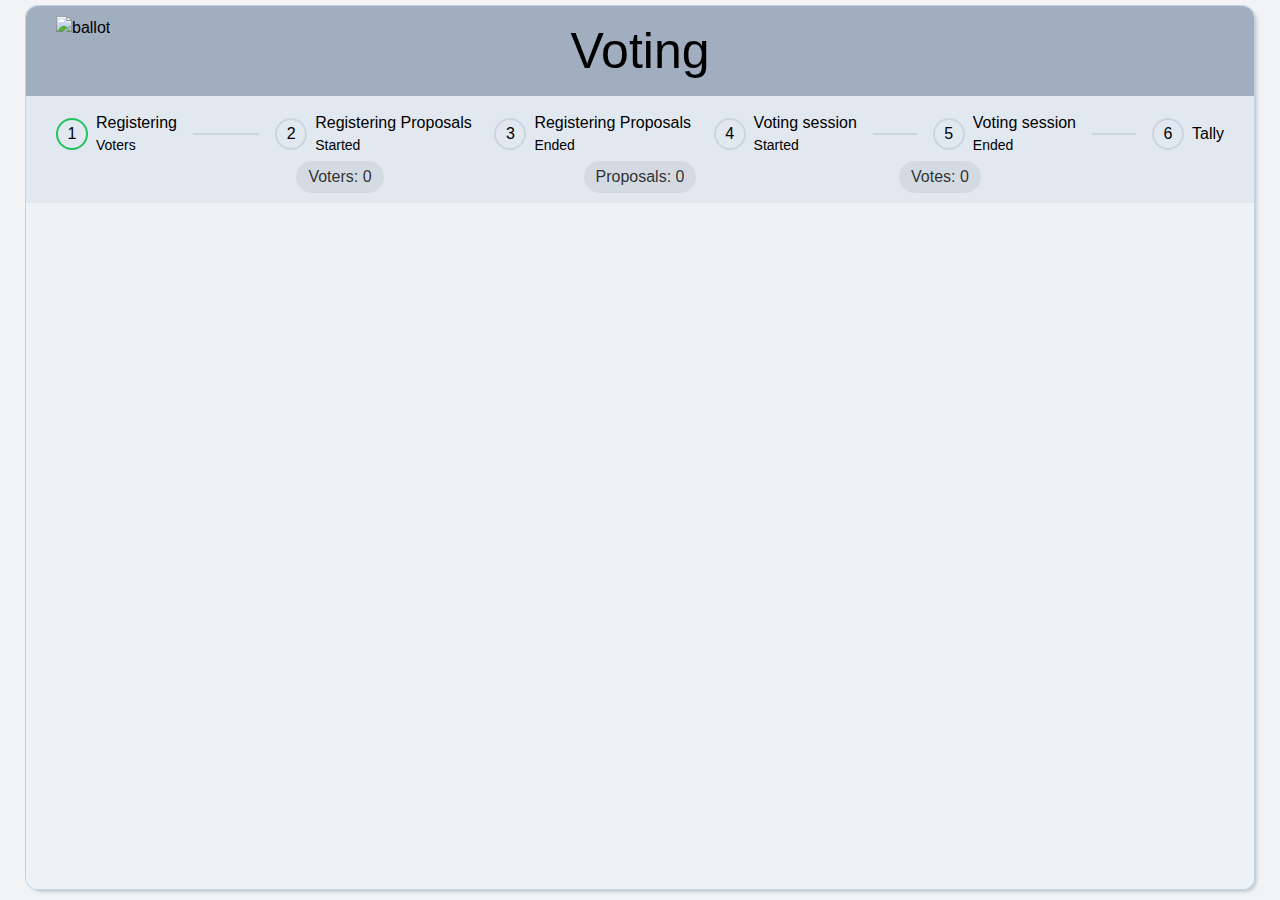
==== commit d5a502ac: "new deployment" ====
--- a/index.html
+++ b/index.html
@@ -1,4 +1,4 @@
-<!DOCTYPE html><html lang="en"><head><meta charSet="utf-8"/><meta name="viewport" content="width=device-width, initial-scale=1"/><link rel="preload" as="image" href="/ballot.png"/><link rel="stylesheet" href="/votingDapp/_next/static/css/2a5b1e1506338cd4.css" crossorigin="" data-precedence="next"/><link rel="stylesheet" href="/votingDapp/_next/static/css/766cb4203c8d032f.css" crossorigin="" data-precedence="next"/><link rel="preload" as="script" fetchPriority="low" href="/votingDapp/_next/static/chunks/webpack-83f99c5a7f33f210.js" crossorigin=""/><script src="/votingDapp/_next/static/chunks/fd9d1056-58574ed399337af4.js" async="" crossorigin=""></script><script src="/votingDapp/_next/static/chunks/8069-ba3ab451efdb1f8e.js" async="" crossorigin=""></script><script src="/votingDapp/_next/static/chunks/main-app-c6b1fb5569da45ad.js" async="" crossorigin=""></script><script src="/votingDapp/_next/static/chunks/7544-231af01d1f2e00a1.js" async=""></script><script src="/votingDapp/_next/static/chunks/1525-473442c94fb14192.js" async=""></script><script src="/votingDapp/_next/static/chunks/app/page-01ed339a2e239db9.js" async=""></script><script src="/votingDapp/_next/static/chunks/4e88bc13-3efee6f6eafb5915.js" async=""></script><script src="/votingDapp/_next/static/chunks/4007-b7863c36d86d6d97.js" async=""></script><script src="/votingDapp/_next/static/chunks/app/layout-e0039f5ad951bbc2.js" async=""></script><title>Voting</title><title>Create Next App</title><meta name="description" content="Generated by create next app"/><script src="/votingDapp/_next/static/chunks/polyfills-c67a75d1b6f99dc8.js" crossorigin="" noModule=""></script></head><body class="__className_3e7f0a"><div data-rk=""><style>[data-rk]{--rk-blurs-modalOverlay:blur(4px);--rk-fonts-body:-apple-system, BlinkMacSystemFont, "Segoe UI", Roboto, Helvetica, Arial, sans-serif, "Apple Color Emoji", "Segoe UI Emoji", "Segoe UI Symbol";--rk-radii-actionButton:9999px;--rk-radii-connectButton:12px;--rk-radii-menuButton:12px;--rk-radii-modal:24px;--rk-radii-modalMobile:28px;--rk-colors-accentColor:#4C7085;--rk-colors-accentColorForeground:white;--rk-colors-actionButtonBorder:rgba(0, 0, 0, 0.04);--rk-colors-actionButtonBorderMobile:rgba(0, 0, 0, 0.06);--rk-colors-actionButtonSecondaryBackground:rgba(0, 0, 0, 0.06);--rk-colors-closeButton:rgba(60, 66, 66, 0.8);--rk-colors-closeButtonBackground:rgba(0, 0, 0, 0.06);--rk-colors-connectButtonBackground:#FFF;--rk-colors-connectButtonBackgroundError:#FF494A;--rk-colors-connectButtonInnerBackground:linear-gradient(0deg, rgba(0, 0, 0, 0.03), rgba(0, 0, 0, 0.06));--rk-colors-connectButtonText:#25292E;--rk-colors-connectButtonTextError:#FFF;--rk-colors-connectionIndicator:#30E000;--rk-colors-downloadBottomCardBackground:linear-gradient(126deg, rgba(255, 255, 255, 0) 9.49%, rgba(171, 171, 171, 0.04) 71.04%), #FFFFFF;--rk-colors-downloadTopCardBackground:linear-gradient(126deg, rgba(171, 171, 171, 0.2) 9.49%, rgba(255, 255, 255, 0) 71.04%), #FFFFFF;--rk-colors-error:#FF494A;--rk-colors-generalBorder:rgba(0, 0, 0, 0.06);--rk-colors-generalBorderDim:rgba(0, 0, 0, 0.03);--rk-colors-menuItemBackground:rgba(60, 66, 66, 0.1);--rk-colors-modalBackdrop:rgba(0, 0, 0, 0.3);--rk-colors-modalBackground:#FFF;--rk-colors-modalBorder:transparent;--rk-colors-modalText:#25292E;--rk-colors-modalTextDim:rgba(60, 66, 66, 0.3);--rk-colors-modalTextSecondary:rgba(60, 66, 66, 0.6);--rk-colors-profileAction:#FFF;--rk-colors-profileActionHover:rgba(255, 255, 255, 0.5);--rk-colors-profileForeground:rgba(60, 66, 66, 0.06);--rk-colors-selectedOptionBorder:rgba(60, 66, 66, 0.1);--rk-colors-standby:#FFD641;--rk-shadows-connectButton:0px 4px 12px rgba(0, 0, 0, 0.1);--rk-shadows-dialog:0px 8px 32px rgba(0, 0, 0, 0.32);--rk-shadows-profileDetailsAction:0px 2px 6px rgba(37, 41, 46, 0.04);--rk-shadows-selectedOption:0px 2px 6px rgba(0, 0, 0, 0.24);--rk-shadows-selectedWallet:0px 2px 6px rgba(0, 0, 0, 0.12);--rk-shadows-walletLogo:0px 2px 16px rgba(0, 0, 0, 0.16);}</style><style data-emotion="css-global 1b7scut">:host,:root,[data-theme]{--chakra-ring-inset:var(--chakra-empty,/*!*/ /*!*/);--chakra-ring-offset-width:0px;--chakra-ring-offset-color:#fff;--chakra-ring-color:rgba(66, 153, 225, 0.6);--chakra-ring-offset-shadow:0 0 #0000;--chakra-ring-shadow:0 0 #0000;--chakra-space-x-reverse:0;--chakra-space-y-reverse:0;--chakra-colors-transparent:transparent;--chakra-colors-current:currentColor;--chakra-colors-black:#000000;--chakra-colors-white:#FFFFFF;--chakra-colors-whiteAlpha-50:rgba(255, 255, 255, 0.04);--chakra-colors-whiteAlpha-100:rgba(255, 255, 255, 0.06);--chakra-colors-whiteAlpha-200:rgba(255, 255, 255, 0.08);--chakra-colors-whiteAlpha-300:rgba(255, 255, 255, 0.16);--chakra-colors-whiteAlpha-400:rgba(255, 255, 255, 0.24);--chakra-colors-whiteAlpha-500:rgba(255, 255, 255, 0.36);--chakra-colors-whiteAlpha-600:rgba(255, 255, 255, 0.48);--chakra-colors-whiteAlpha-700:rgba(255, 255, 255, 0.64);--chakra-colors-whiteAlpha-800:rgba(255, 255, 255, 0.80);--chakra-colors-whiteAlpha-900:rgba(255, 255, 255, 0.92);--chakra-colors-blackAlpha-50:rgba(0, 0, 0, 0.04);--chakra-colors-blackAlpha-100:rgba(0, 0, 0, 0.06);--chakra-colors-blackAlpha-200:rgba(0, 0, 0, 0.08);--chakra-colors-blackAlpha-300:rgba(0, 0, 0, 0.16);--chakra-colors-blackAlpha-400:rgba(0, 0, 0, 0.24);--chakra-colors-blackAlpha-500:rgba(0, 0, 0, 0.36);--chakra-colors-blackAlpha-600:rgba(0, 0, 0, 0.48);--chakra-colors-blackAlpha-700:rgba(0, 0, 0, 0.64);--chakra-colors-blackAlpha-800:rgba(0, 0, 0, 0.80);--chakra-colors-blackAlpha-900:rgba(0, 0, 0, 0.92);--chakra-colors-gray-50:#F7FAFC;--chakra-colors-gray-100:#EDF2F7;--chakra-colors-gray-200:#E2E8F0;--chakra-colors-gray-300:#CBD5E0;--chakra-colors-gray-400:#A0AEC0;--chakra-colors-gray-500:#718096;--chakra-colors-gray-600:#4A5568;--chakra-colors-gray-700:#2D3748;--chakra-colors-gray-800:#1A202C;--chakra-colors-gray-900:#171923;--chakra-colors-red-50:#FFF5F5;--chakra-colors-red-100:#FED7D7;--chakra-colors-red-200:#FEB2B2;--chakra-colors-red-300:#FC8181;--chakra-colors-red-400:#F56565;--chakra-colors-red-500:#E53E3E;--chakra-colors-red-600:#C53030;--chakra-colors-red-700:#9B2C2C;--chakra-colors-red-800:#822727;--chakra-colors-red-900:#63171B;--chakra-colors-orange-50:#FFFAF0;--chakra-colors-orange-100:#FEEBC8;--chakra-colors-orange-200:#FBD38D;--chakra-colors-orange-300:#F6AD55;--chakra-colors-orange-400:#ED8936;--chakra-colors-orange-500:#DD6B20;--chakra-colors-orange-600:#C05621;--chakra-colors-orange-700:#9C4221;--chakra-colors-orange-800:#7B341E;--chakra-colors-orange-900:#652B19;--chakra-colors-yellow-50:#FFFFF0;--chakra-colors-yellow-100:#FEFCBF;--chakra-colors-yellow-200:#FAF089;--chakra-colors-yellow-300:#F6E05E;--chakra-colors-yellow-400:#ECC94B;--chakra-colors-yellow-500:#D69E2E;--chakra-colors-yellow-600:#B7791F;--chakra-colors-yellow-700:#975A16;--chakra-colors-yellow-800:#744210;--chakra-colors-yellow-900:#5F370E;--chakra-colors-green-50:#F0FFF4;--chakra-colors-green-100:#C6F6D5;--chakra-colors-green-200:#9AE6B4;--chakra-colors-green-300:#68D391;--chakra-colors-green-400:#48BB78;--chakra-colors-green-500:#38A169;--chakra-colors-green-600:#2F855A;--chakra-colors-green-700:#276749;--chakra-colors-green-800:#22543D;--chakra-colors-green-900:#1C4532;--chakra-colors-teal-50:#E6FFFA;--chakra-colors-teal-100:#B2F5EA;--chakra-colors-teal-200:#81E6D9;--chakra-colors-teal-300:#4FD1C5;--chakra-colors-teal-400:#38B2AC;--chakra-colors-teal-500:#319795;--chakra-colors-teal-600:#2C7A7B;--chakra-colors-teal-700:#285E61;--chakra-colors-teal-800:#234E52;--chakra-colors-teal-900:#1D4044;--chakra-colors-blue-50:#ebf8ff;--chakra-colors-blue-100:#bee3f8;--chakra-colors-blue-200:#90cdf4;--chakra-colors-blue-300:#63b3ed;--chakra-colors-blue-400:#4299e1;--chakra-colors-blue-500:#3182ce;--chakra-colors-blue-600:#2b6cb0;--chakra-colors-blue-700:#2c5282;--chakra-colors-blue-800:#2a4365;--chakra-colors-blue-900:#1A365D;--chakra-colors-cyan-50:#EDFDFD;--chakra-colors-cyan-100:#C4F1F9;--chakra-colors-cyan-200:#9DECF9;--chakra-colors-cyan-300:#76E4F7;--chakra-colors-cyan-400:#0BC5EA;--chakra-colors-cyan-500:#00B5D8;--chakra-colors-cyan-600:#00A3C4;--chakra-colors-cyan-700:#0987A0;--chakra-colors-cyan-800:#086F83;--chakra-colors-cyan-900:#065666;--chakra-colors-purple-50:#FAF5FF;--chakra-colors-purple-100:#E9D8FD;--chakra-colors-purple-200:#D6BCFA;--chakra-colors-purple-300:#B794F4;--chakra-colors-purple-400:#9F7AEA;--chakra-colors-purple-500:#805AD5;--chakra-colors-purple-600:#6B46C1;--chakra-colors-purple-700:#553C9A;--chakra-colors-purple-800:#44337A;--chakra-colors-purple-900:#322659;--chakra-colors-pink-50:#FFF5F7;--chakra-colors-pink-100:#FED7E2;--chakra-colors-pink-200:#FBB6CE;--chakra-colors-pink-300:#F687B3;--chakra-colors-pink-400:#ED64A6;--chakra-colors-pink-500:#D53F8C;--chakra-colors-pink-600:#B83280;--chakra-colors-pink-700:#97266D;--chakra-colors-pink-800:#702459;--chakra-colors-pink-900:#521B41;--chakra-colors-linkedin-50:#E8F4F9;--chakra-colors-linkedin-100:#CFEDFB;--chakra-colors-linkedin-200:#9BDAF3;--chakra-colors-linkedin-300:#68C7EC;--chakra-colors-linkedin-400:#34B3E4;--chakra-colors-linkedin-500:#00A0DC;--chakra-colors-linkedin-600:#008CC9;--chakra-colors-linkedin-700:#0077B5;--chakra-colors-linkedin-800:#005E93;--chakra-colors-linkedin-900:#004471;--chakra-colors-facebook-50:#E8F4F9;--chakra-colors-facebook-100:#D9DEE9;--chakra-colors-facebook-200:#B7C2DA;--chakra-colors-facebook-300:#6482C0;--chakra-colors-facebook-400:#4267B2;--chakra-colors-facebook-500:#385898;--chakra-colors-facebook-600:#314E89;--chakra-colors-facebook-700:#29487D;--chakra-colors-facebook-800:#223B67;--chakra-colors-facebook-900:#1E355B;--chakra-colors-messenger-50:#D0E6FF;--chakra-colors-messenger-100:#B9DAFF;--chakra-colors-messenger-200:#A2CDFF;--chakra-colors-messenger-300:#7AB8FF;--chakra-colors-messenger-400:#2E90FF;--chakra-colors-messenger-500:#0078FF;--chakra-colors-messenger-600:#0063D1;--chakra-colors-messenger-700:#0052AC;--chakra-colors-messenger-800:#003C7E;--chakra-colors-messenger-900:#002C5C;--chakra-colors-whatsapp-50:#dffeec;--chakra-colors-whatsapp-100:#b9f5d0;--chakra-colors-whatsapp-200:#90edb3;--chakra-colors-whatsapp-300:#65e495;--chakra-colors-whatsapp-400:#3cdd78;--chakra-colors-whatsapp-500:#22c35e;--chakra-colors-whatsapp-600:#179848;--chakra-colors-whatsapp-700:#0c6c33;--chakra-colors-whatsapp-800:#01421c;--chakra-colors-whatsapp-900:#001803;--chakra-colors-twitter-50:#E5F4FD;--chakra-colors-twitter-100:#C8E9FB;--chakra-colors-twitter-200:#A8DCFA;--chakra-colors-twitter-300:#83CDF7;--chakra-colors-twitter-400:#57BBF5;--chakra-colors-twitter-500:#1DA1F2;--chakra-colors-twitter-600:#1A94DA;--chakra-colors-twitter-700:#1681BF;--chakra-colors-twitter-800:#136B9E;--chakra-colors-twitter-900:#0D4D71;--chakra-colors-telegram-50:#E3F2F9;--chakra-colors-telegram-100:#C5E4F3;--chakra-colors-telegram-200:#A2D4EC;--chakra-colors-telegram-300:#7AC1E4;--chakra-colors-telegram-400:#47A9DA;--chakra-colors-telegram-500:#0088CC;--chakra-colors-telegram-600:#007AB8;--chakra-colors-telegram-700:#006BA1;--chakra-colors-telegram-800:#005885;--chakra-colors-telegram-900:#003F5E;--chakra-borders-none:0;--chakra-borders-1px:1px solid;--chakra-borders-2px:2px solid;--chakra-borders-4px:4px solid;--chakra-borders-8px:8px solid;--chakra-fonts-heading:-apple-system,BlinkMacSystemFont,"Segoe UI",Helvetica,Arial,sans-serif,"Apple Color Emoji","Segoe UI Emoji","Segoe UI Symbol";--chakra-fonts-body:-apple-system,BlinkMacSystemFont,"Segoe UI",Helvetica,Arial,sans-serif,"Apple Color Emoji","Segoe UI Emoji","Segoe UI Symbol";--chakra-fonts-mono:SFMono-Regular,Menlo,Monaco,Consolas,"Liberation Mono","Courier New",monospace;--chakra-fontSizes-3xs:0.45rem;--chakra-fontSizes-2xs:0.625rem;--chakra-fontSizes-xs:0.75rem;--chakra-fontSizes-sm:0.875rem;--chakra-fontSizes-md:1rem;--chakra-fontSizes-lg:1.125rem;--chakra-fontSizes-xl:1.25rem;--chakra-fontSizes-2xl:1.5rem;--chakra-fontSizes-3xl:1.875rem;--chakra-fontSizes-4xl:2.25rem;--chakra-fontSizes-5xl:3rem;--chakra-fontSizes-6xl:3.75rem;--chakra-fontSizes-7xl:4.5rem;--chakra-fontSizes-8xl:6rem;--chakra-fontSizes-9xl:8rem;--chakra-fontWeights-hairline:100;--chakra-fontWeights-thin:200;--chakra-fontWeights-light:300;--chakra-fontWeights-normal:400;--chakra-fontWeights-medium:500;--chakra-fontWeights-semibold:600;--chakra-fontWeights-bold:700;--chakra-fontWeights-extrabold:800;--chakra-fontWeights-black:900;--chakra-letterSpacings-tighter:-0.05em;--chakra-letterSpacings-tight:-0.025em;--chakra-letterSpacings-normal:0;--chakra-letterSpacings-wide:0.025em;--chakra-letterSpacings-wider:0.05em;--chakra-letterSpacings-widest:0.1em;--chakra-lineHeights-3:.75rem;--chakra-lineHeights-4:1rem;--chakra-lineHeights-5:1.25rem;--chakra-lineHeights-6:1.5rem;--chakra-lineHeights-7:1.75rem;--chakra-lineHeights-8:2rem;--chakra-lineHeights-9:2.25rem;--chakra-lineHeights-10:2.5rem;--chakra-lineHeights-normal:normal;--chakra-lineHeights-none:1;--chakra-lineHeights-shorter:1.25;--chakra-lineHeights-short:1.375;--chakra-lineHeights-base:1.5;--chakra-lineHeights-tall:1.625;--chakra-lineHeights-taller:2;--chakra-radii-none:0;--chakra-radii-sm:0.125rem;--chakra-radii-base:0.25rem;--chakra-radii-md:0.375rem;--chakra-radii-lg:0.5rem;--chakra-radii-xl:0.75rem;--chakra-radii-2xl:1rem;--chakra-radii-3xl:1.5rem;--chakra-radii-full:9999px;--chakra-space-1:0.25rem;--chakra-space-2:0.5rem;--chakra-space-3:0.75rem;--chakra-space-4:1rem;--chakra-space-5:1.25rem;--chakra-space-6:1.5rem;--chakra-space-7:1.75rem;--chakra-space-8:2rem;--chakra-space-9:2.25rem;--chakra-space-10:2.5rem;--chakra-space-12:3rem;--chakra-space-14:3.5rem;--chakra-space-16:4rem;--chakra-space-20:5rem;--chakra-space-24:6rem;--chakra-space-28:7rem;--chakra-space-32:8rem;--chakra-space-36:9rem;--chakra-space-40:10rem;--chakra-space-44:11rem;--chakra-space-48:12rem;--chakra-space-52:13rem;--chakra-space-56:14rem;--chakra-space-60:15rem;--chakra-space-64:16rem;--chakra-space-72:18rem;--chakra-space-80:20rem;--chakra-space-96:24rem;--chakra-space-px:1px;--chakra-space-0-5:0.125rem;--chakra-space-1-5:0.375rem;--chakra-space-2-5:0.625rem;--chakra-space-3-5:0.875rem;--chakra-shadows-xs:0 0 0 1px rgba(0, 0, 0, 0.05);--chakra-shadows-sm:0 1px 2px 0 rgba(0, 0, 0, 0.05);--chakra-shadows-base:0 1px 3px 0 rgba(0, 0, 0, 0.1),0 1px 2px 0 rgba(0, 0, 0, 0.06);--chakra-shadows-md:0 4px 6px -1px rgba(0, 0, 0, 0.1),0 2px 4px -1px rgba(0, 0, 0, 0.06);--chakra-shadows-lg:0 10px 15px -3px rgba(0, 0, 0, 0.1),0 4px 6px -2px rgba(0, 0, 0, 0.05);--chakra-shadows-xl:0 20px 25px -5px rgba(0, 0, 0, 0.1),0 10px 10px -5px rgba(0, 0, 0, 0.04);--chakra-shadows-2xl:0 25px 50px -12px rgba(0, 0, 0, 0.25);--chakra-shadows-outline:0 0 0 3px rgba(66, 153, 225, 0.6);--chakra-shadows-inner:inset 0 2px 4px 0 rgba(0,0,0,0.06);--chakra-shadows-none:none;--chakra-shadows-dark-lg:rgba(0, 0, 0, 0.1) 0px 0px 0px 1px,rgba(0, 0, 0, 0.2) 0px 5px 10px,rgba(0, 0, 0, 0.4) 0px 15px 40px;--chakra-sizes-1:0.25rem;--chakra-sizes-2:0.5rem;--chakra-sizes-3:0.75rem;--chakra-sizes-4:1rem;--chakra-sizes-5:1.25rem;--chakra-sizes-6:1.5rem;--chakra-sizes-7:1.75rem;--chakra-sizes-8:2rem;--chakra-sizes-9:2.25rem;--chakra-sizes-10:2.5rem;--chakra-sizes-12:3rem;--chakra-sizes-14:3.5rem;--chakra-sizes-16:4rem;--chakra-sizes-20:5rem;--chakra-sizes-24:6rem;--chakra-sizes-28:7rem;--chakra-sizes-32:8rem;--chakra-sizes-36:9rem;--chakra-sizes-40:10rem;--chakra-sizes-44:11rem;--chakra-sizes-48:12rem;--chakra-sizes-52:13rem;--chakra-sizes-56:14rem;--chakra-sizes-60:15rem;--chakra-sizes-64:16rem;--chakra-sizes-72:18rem;--chakra-sizes-80:20rem;--chakra-sizes-96:24rem;--chakra-sizes-px:1px;--chakra-sizes-0-5:0.125rem;--chakra-sizes-1-5:0.375rem;--chakra-sizes-2-5:0.625rem;--chakra-sizes-3-5:0.875rem;--chakra-sizes-max:max-content;--chakra-sizes-min:min-content;--chakra-sizes-full:100%;--chakra-sizes-3xs:14rem;--chakra-sizes-2xs:16rem;--chakra-sizes-xs:20rem;--chakra-sizes-sm:24rem;--chakra-sizes-md:28rem;--chakra-sizes-lg:32rem;--chakra-sizes-xl:36rem;--chakra-sizes-2xl:42rem;--chakra-sizes-3xl:48rem;--chakra-sizes-4xl:56rem;--chakra-sizes-5xl:64rem;--chakra-sizes-6xl:72rem;--chakra-sizes-7xl:80rem;--chakra-sizes-8xl:90rem;--chakra-sizes-prose:60ch;--chakra-sizes-container-sm:640px;--chakra-sizes-container-md:768px;--chakra-sizes-container-lg:1024px;--chakra-sizes-container-xl:1280px;--chakra-zIndices-hide:-1;--chakra-zIndices-auto:auto;--chakra-zIndices-base:0;--chakra-zIndices-docked:10;--chakra-zIndices-dropdown:1000;--chakra-zIndices-sticky:1100;--chakra-zIndices-banner:1200;--chakra-zIndices-overlay:1300;--chakra-zIndices-modal:1400;--chakra-zIndices-popover:1500;--chakra-zIndices-skipLink:1600;--chakra-zIndices-toast:1700;--chakra-zIndices-tooltip:1800;--chakra-transition-property-common:background-color,border-color,color,fill,stroke,opacity,box-shadow,transform;--chakra-transition-property-colors:background-color,border-color,color,fill,stroke;--chakra-transition-property-dimensions:width,height;--chakra-transition-property-position:left,right,top,bottom;--chakra-transition-property-background:background-color,background-image,background-position;--chakra-transition-easing-ease-in:cubic-bezier(0.4, 0, 1, 1);--chakra-transition-easing-ease-out:cubic-bezier(0, 0, 0.2, 1);--chakra-transition-easing-ease-in-out:cubic-bezier(0.4, 0, 0.2, 1);--chakra-transition-duration-ultra-fast:50ms;--chakra-transition-duration-faster:100ms;--chakra-transition-duration-fast:150ms;--chakra-transition-duration-normal:200ms;--chakra-transition-duration-slow:300ms;--chakra-transition-duration-slower:400ms;--chakra-transition-duration-ultra-slow:500ms;--chakra-blur-none:0;--chakra-blur-sm:4px;--chakra-blur-base:8px;--chakra-blur-md:12px;--chakra-blur-lg:16px;--chakra-blur-xl:24px;--chakra-blur-2xl:40px;--chakra-blur-3xl:64px;--chakra-breakpoints-base:0em;--chakra-breakpoints-sm:30em;--chakra-breakpoints-md:48em;--chakra-breakpoints-lg:62em;--chakra-breakpoints-xl:80em;--chakra-breakpoints-2xl:96em;}.chakra-ui-light :host:not([data-theme]),.chakra-ui-light :root:not([data-theme]),.chakra-ui-light [data-theme]:not([data-theme]),[data-theme=light] :host:not([data-theme]),[data-theme=light] :root:not([data-theme]),[data-theme=light] [data-theme]:not([data-theme]),:host[data-theme=light],:root[data-theme=light],[data-theme][data-theme=light]{--chakra-colors-chakra-body-text:var(--chakra-colors-gray-800);--chakra-colors-chakra-body-bg:var(--chakra-colors-white);--chakra-colors-chakra-border-color:var(--chakra-colors-gray-200);--chakra-colors-chakra-inverse-text:var(--chakra-colors-white);--chakra-colors-chakra-subtle-bg:var(--chakra-colors-gray-100);--chakra-colors-chakra-subtle-text:var(--chakra-colors-gray-600);--chakra-colors-chakra-placeholder-color:var(--chakra-colors-gray-500);}.chakra-ui-dark :host:not([data-theme]),.chakra-ui-dark :root:not([data-theme]),.chakra-ui-dark [data-theme]:not([data-theme]),[data-theme=dark] :host:not([data-theme]),[data-theme=dark] :root:not([data-theme]),[data-theme=dark] [data-theme]:not([data-theme]),:host[data-theme=dark],:root[data-theme=dark],[data-theme][data-theme=dark]{--chakra-colors-chakra-body-text:var(--chakra-colors-whiteAlpha-900);--chakra-colors-chakra-body-bg:var(--chakra-colors-gray-800);--chakra-colors-chakra-border-color:var(--chakra-colors-whiteAlpha-300);--chakra-colors-chakra-inverse-text:var(--chakra-colors-gray-800);--chakra-colors-chakra-subtle-bg:var(--chakra-colors-gray-700);--chakra-colors-chakra-subtle-text:var(--chakra-colors-gray-400);--chakra-colors-chakra-placeholder-color:var(--chakra-colors-whiteAlpha-400);}</style><style data-emotion="css-global fubdgu">html{line-height:1.5;-webkit-text-size-adjust:100%;font-family:system-ui,sans-serif;-webkit-font-smoothing:antialiased;text-rendering:optimizeLegibility;-moz-osx-font-smoothing:grayscale;touch-action:manipulation;}body{position:relative;min-height:100%;margin:0;font-feature-settings:"kern";}:where(*, *::before, *::after){border-width:0;border-style:solid;box-sizing:border-box;word-wrap:break-word;}main{display:block;}hr{border-top-width:1px;box-sizing:content-box;height:0;overflow:visible;}:where(pre, code, kbd,samp){font-family:SFMono-Regular,Menlo,Monaco,Consolas,monospace;font-size:1em;}a{background-color:transparent;color:inherit;-webkit-text-decoration:inherit;text-decoration:inherit;}abbr[title]{border-bottom:none;-webkit-text-decoration:underline;text-decoration:underline;-webkit-text-decoration:underline dotted;-webkit-text-decoration:underline dotted;text-decoration:underline dotted;}:where(b, strong){font-weight:bold;}small{font-size:80%;}:where(sub,sup){font-size:75%;line-height:0;position:relative;vertical-align:baseline;}sub{bottom:-0.25em;}sup{top:-0.5em;}img{border-style:none;}:where(button, input, optgroup, select, textarea){font-family:inherit;font-size:100%;line-height:1.15;margin:0;}:where(button, input){overflow:visible;}:where(button, select){text-transform:none;}:where(
+<!DOCTYPE html><html lang="en"><head><meta charSet="utf-8"/><meta name="viewport" content="width=device-width, initial-scale=1"/><link rel="preload" as="image" href="/votingDapp/ballot.png"/><link rel="stylesheet" href="/votingDapp/_next/static/css/2a5b1e1506338cd4.css" crossorigin="" data-precedence="next"/><link rel="stylesheet" href="/votingDapp/_next/static/css/766cb4203c8d032f.css" crossorigin="" data-precedence="next"/><link rel="preload" as="script" fetchPriority="low" href="/votingDapp/_next/static/chunks/webpack-83f99c5a7f33f210.js" crossorigin=""/><script src="/votingDapp/_next/static/chunks/fd9d1056-58574ed399337af4.js" async="" crossorigin=""></script><script src="/votingDapp/_next/static/chunks/8069-ba3ab451efdb1f8e.js" async="" crossorigin=""></script><script src="/votingDapp/_next/static/chunks/main-app-c6b1fb5569da45ad.js" async="" crossorigin=""></script><script src="/votingDapp/_next/static/chunks/7544-231af01d1f2e00a1.js" async=""></script><script src="/votingDapp/_next/static/chunks/1525-473442c94fb14192.js" async=""></script><script src="/votingDapp/_next/static/chunks/app/page-dc31e010be11bb15.js" async=""></script><script src="/votingDapp/_next/static/chunks/4e88bc13-3efee6f6eafb5915.js" async=""></script><script src="/votingDapp/_next/static/chunks/4007-b7863c36d86d6d97.js" async=""></script><script src="/votingDapp/_next/static/chunks/app/layout-a477af05bfa1eda9.js" async=""></script><title>Voting</title><title>Create Next App</title><meta name="description" content="Generated by create next app"/><script src="/votingDapp/_next/static/chunks/polyfills-c67a75d1b6f99dc8.js" crossorigin="" noModule=""></script></head><body class="__className_3e7f0a"><div data-rk=""><style>[data-rk]{--rk-blurs-modalOverlay:blur(4px);--rk-fonts-body:-apple-system, BlinkMacSystemFont, "Segoe UI", Roboto, Helvetica, Arial, sans-serif, "Apple Color Emoji", "Segoe UI Emoji", "Segoe UI Symbol";--rk-radii-actionButton:9999px;--rk-radii-connectButton:12px;--rk-radii-menuButton:12px;--rk-radii-modal:24px;--rk-radii-modalMobile:28px;--rk-colors-accentColor:#4C7085;--rk-colors-accentColorForeground:white;--rk-colors-actionButtonBorder:rgba(0, 0, 0, 0.04);--rk-colors-actionButtonBorderMobile:rgba(0, 0, 0, 0.06);--rk-colors-actionButtonSecondaryBackground:rgba(0, 0, 0, 0.06);--rk-colors-closeButton:rgba(60, 66, 66, 0.8);--rk-colors-closeButtonBackground:rgba(0, 0, 0, 0.06);--rk-colors-connectButtonBackground:#FFF;--rk-colors-connectButtonBackgroundError:#FF494A;--rk-colors-connectButtonInnerBackground:linear-gradient(0deg, rgba(0, 0, 0, 0.03), rgba(0, 0, 0, 0.06));--rk-colors-connectButtonText:#25292E;--rk-colors-connectButtonTextError:#FFF;--rk-colors-connectionIndicator:#30E000;--rk-colors-downloadBottomCardBackground:linear-gradient(126deg, rgba(255, 255, 255, 0) 9.49%, rgba(171, 171, 171, 0.04) 71.04%), #FFFFFF;--rk-colors-downloadTopCardBackground:linear-gradient(126deg, rgba(171, 171, 171, 0.2) 9.49%, rgba(255, 255, 255, 0) 71.04%), #FFFFFF;--rk-colors-error:#FF494A;--rk-colors-generalBorder:rgba(0, 0, 0, 0.06);--rk-colors-generalBorderDim:rgba(0, 0, 0, 0.03);--rk-colors-menuItemBackground:rgba(60, 66, 66, 0.1);--rk-colors-modalBackdrop:rgba(0, 0, 0, 0.3);--rk-colors-modalBackground:#FFF;--rk-colors-modalBorder:transparent;--rk-colors-modalText:#25292E;--rk-colors-modalTextDim:rgba(60, 66, 66, 0.3);--rk-colors-modalTextSecondary:rgba(60, 66, 66, 0.6);--rk-colors-profileAction:#FFF;--rk-colors-profileActionHover:rgba(255, 255, 255, 0.5);--rk-colors-profileForeground:rgba(60, 66, 66, 0.06);--rk-colors-selectedOptionBorder:rgba(60, 66, 66, 0.1);--rk-colors-standby:#FFD641;--rk-shadows-connectButton:0px 4px 12px rgba(0, 0, 0, 0.1);--rk-shadows-dialog:0px 8px 32px rgba(0, 0, 0, 0.32);--rk-shadows-profileDetailsAction:0px 2px 6px rgba(37, 41, 46, 0.04);--rk-shadows-selectedOption:0px 2px 6px rgba(0, 0, 0, 0.24);--rk-shadows-selectedWallet:0px 2px 6px rgba(0, 0, 0, 0.12);--rk-shadows-walletLogo:0px 2px 16px rgba(0, 0, 0, 0.16);}</style><style data-emotion="css-global 1b7scut">:host,:root,[data-theme]{--chakra-ring-inset:var(--chakra-empty,/*!*/ /*!*/);--chakra-ring-offset-width:0px;--chakra-ring-offset-color:#fff;--chakra-ring-color:rgba(66, 153, 225, 0.6);--chakra-ring-offset-shadow:0 0 #0000;--chakra-ring-shadow:0 0 #0000;--chakra-space-x-reverse:0;--chakra-space-y-reverse:0;--chakra-colors-transparent:transparent;--chakra-colors-current:currentColor;--chakra-colors-black:#000000;--chakra-colors-white:#FFFFFF;--chakra-colors-whiteAlpha-50:rgba(255, 255, 255, 0.04);--chakra-colors-whiteAlpha-100:rgba(255, 255, 255, 0.06);--chakra-colors-whiteAlpha-200:rgba(255, 255, 255, 0.08);--chakra-colors-whiteAlpha-300:rgba(255, 255, 255, 0.16);--chakra-colors-whiteAlpha-400:rgba(255, 255, 255, 0.24);--chakra-colors-whiteAlpha-500:rgba(255, 255, 255, 0.36);--chakra-colors-whiteAlpha-600:rgba(255, 255, 255, 0.48);--chakra-colors-whiteAlpha-700:rgba(255, 255, 255, 0.64);--chakra-colors-whiteAlpha-800:rgba(255, 255, 255, 0.80);--chakra-colors-whiteAlpha-900:rgba(255, 255, 255, 0.92);--chakra-colors-blackAlpha-50:rgba(0, 0, 0, 0.04);--chakra-colors-blackAlpha-100:rgba(0, 0, 0, 0.06);--chakra-colors-blackAlpha-200:rgba(0, 0, 0, 0.08);--chakra-colors-blackAlpha-300:rgba(0, 0, 0, 0.16);--chakra-colors-blackAlpha-400:rgba(0, 0, 0, 0.24);--chakra-colors-blackAlpha-500:rgba(0, 0, 0, 0.36);--chakra-colors-blackAlpha-600:rgba(0, 0, 0, 0.48);--chakra-colors-blackAlpha-700:rgba(0, 0, 0, 0.64);--chakra-colors-blackAlpha-800:rgba(0, 0, 0, 0.80);--chakra-colors-blackAlpha-900:rgba(0, 0, 0, 0.92);--chakra-colors-gray-50:#F7FAFC;--chakra-colors-gray-100:#EDF2F7;--chakra-colors-gray-200:#E2E8F0;--chakra-colors-gray-300:#CBD5E0;--chakra-colors-gray-400:#A0AEC0;--chakra-colors-gray-500:#718096;--chakra-colors-gray-600:#4A5568;--chakra-colors-gray-700:#2D3748;--chakra-colors-gray-800:#1A202C;--chakra-colors-gray-900:#171923;--chakra-colors-red-50:#FFF5F5;--chakra-colors-red-100:#FED7D7;--chakra-colors-red-200:#FEB2B2;--chakra-colors-red-300:#FC8181;--chakra-colors-red-400:#F56565;--chakra-colors-red-500:#E53E3E;--chakra-colors-red-600:#C53030;--chakra-colors-red-700:#9B2C2C;--chakra-colors-red-800:#822727;--chakra-colors-red-900:#63171B;--chakra-colors-orange-50:#FFFAF0;--chakra-colors-orange-100:#FEEBC8;--chakra-colors-orange-200:#FBD38D;--chakra-colors-orange-300:#F6AD55;--chakra-colors-orange-400:#ED8936;--chakra-colors-orange-500:#DD6B20;--chakra-colors-orange-600:#C05621;--chakra-colors-orange-700:#9C4221;--chakra-colors-orange-800:#7B341E;--chakra-colors-orange-900:#652B19;--chakra-colors-yellow-50:#FFFFF0;--chakra-colors-yellow-100:#FEFCBF;--chakra-colors-yellow-200:#FAF089;--chakra-colors-yellow-300:#F6E05E;--chakra-colors-yellow-400:#ECC94B;--chakra-colors-yellow-500:#D69E2E;--chakra-colors-yellow-600:#B7791F;--chakra-colors-yellow-700:#975A16;--chakra-colors-yellow-800:#744210;--chakra-colors-yellow-900:#5F370E;--chakra-colors-green-50:#F0FFF4;--chakra-colors-green-100:#C6F6D5;--chakra-colors-green-200:#9AE6B4;--chakra-colors-green-300:#68D391;--chakra-colors-green-400:#48BB78;--chakra-colors-green-500:#38A169;--chakra-colors-green-600:#2F855A;--chakra-colors-green-700:#276749;--chakra-colors-green-800:#22543D;--chakra-colors-green-900:#1C4532;--chakra-colors-teal-50:#E6FFFA;--chakra-colors-teal-100:#B2F5EA;--chakra-colors-teal-200:#81E6D9;--chakra-colors-teal-300:#4FD1C5;--chakra-colors-teal-400:#38B2AC;--chakra-colors-teal-500:#319795;--chakra-colors-teal-600:#2C7A7B;--chakra-colors-teal-700:#285E61;--chakra-colors-teal-800:#234E52;--chakra-colors-teal-900:#1D4044;--chakra-colors-blue-50:#ebf8ff;--chakra-colors-blue-100:#bee3f8;--chakra-colors-blue-200:#90cdf4;--chakra-colors-blue-300:#63b3ed;--chakra-colors-blue-400:#4299e1;--chakra-colors-blue-500:#3182ce;--chakra-colors-blue-600:#2b6cb0;--chakra-colors-blue-700:#2c5282;--chakra-colors-blue-800:#2a4365;--chakra-colors-blue-900:#1A365D;--chakra-colors-cyan-50:#EDFDFD;--chakra-colors-cyan-100:#C4F1F9;--chakra-colors-cyan-200:#9DECF9;--chakra-colors-cyan-300:#76E4F7;--chakra-colors-cyan-400:#0BC5EA;--chakra-colors-cyan-500:#00B5D8;--chakra-colors-cyan-600:#00A3C4;--chakra-colors-cyan-700:#0987A0;--chakra-colors-cyan-800:#086F83;--chakra-colors-cyan-900:#065666;--chakra-colors-purple-50:#FAF5FF;--chakra-colors-purple-100:#E9D8FD;--chakra-colors-purple-200:#D6BCFA;--chakra-colors-purple-300:#B794F4;--chakra-colors-purple-400:#9F7AEA;--chakra-colors-purple-500:#805AD5;--chakra-colors-purple-600:#6B46C1;--chakra-colors-purple-700:#553C9A;--chakra-colors-purple-800:#44337A;--chakra-colors-purple-900:#322659;--chakra-colors-pink-50:#FFF5F7;--chakra-colors-pink-100:#FED7E2;--chakra-colors-pink-200:#FBB6CE;--chakra-colors-pink-300:#F687B3;--chakra-colors-pink-400:#ED64A6;--chakra-colors-pink-500:#D53F8C;--chakra-colors-pink-600:#B83280;--chakra-colors-pink-700:#97266D;--chakra-colors-pink-800:#702459;--chakra-colors-pink-900:#521B41;--chakra-colors-linkedin-50:#E8F4F9;--chakra-colors-linkedin-100:#CFEDFB;--chakra-colors-linkedin-200:#9BDAF3;--chakra-colors-linkedin-300:#68C7EC;--chakra-colors-linkedin-400:#34B3E4;--chakra-colors-linkedin-500:#00A0DC;--chakra-colors-linkedin-600:#008CC9;--chakra-colors-linkedin-700:#0077B5;--chakra-colors-linkedin-800:#005E93;--chakra-colors-linkedin-900:#004471;--chakra-colors-facebook-50:#E8F4F9;--chakra-colors-facebook-100:#D9DEE9;--chakra-colors-facebook-200:#B7C2DA;--chakra-colors-facebook-300:#6482C0;--chakra-colors-facebook-400:#4267B2;--chakra-colors-facebook-500:#385898;--chakra-colors-facebook-600:#314E89;--chakra-colors-facebook-700:#29487D;--chakra-colors-facebook-800:#223B67;--chakra-colors-facebook-900:#1E355B;--chakra-colors-messenger-50:#D0E6FF;--chakra-colors-messenger-100:#B9DAFF;--chakra-colors-messenger-200:#A2CDFF;--chakra-colors-messenger-300:#7AB8FF;--chakra-colors-messenger-400:#2E90FF;--chakra-colors-messenger-500:#0078FF;--chakra-colors-messenger-600:#0063D1;--chakra-colors-messenger-700:#0052AC;--chakra-colors-messenger-800:#003C7E;--chakra-colors-messenger-900:#002C5C;--chakra-colors-whatsapp-50:#dffeec;--chakra-colors-whatsapp-100:#b9f5d0;--chakra-colors-whatsapp-200:#90edb3;--chakra-colors-whatsapp-300:#65e495;--chakra-colors-whatsapp-400:#3cdd78;--chakra-colors-whatsapp-500:#22c35e;--chakra-colors-whatsapp-600:#179848;--chakra-colors-whatsapp-700:#0c6c33;--chakra-colors-whatsapp-800:#01421c;--chakra-colors-whatsapp-900:#001803;--chakra-colors-twitter-50:#E5F4FD;--chakra-colors-twitter-100:#C8E9FB;--chakra-colors-twitter-200:#A8DCFA;--chakra-colors-twitter-300:#83CDF7;--chakra-colors-twitter-400:#57BBF5;--chakra-colors-twitter-500:#1DA1F2;--chakra-colors-twitter-600:#1A94DA;--chakra-colors-twitter-700:#1681BF;--chakra-colors-twitter-800:#136B9E;--chakra-colors-twitter-900:#0D4D71;--chakra-colors-telegram-50:#E3F2F9;--chakra-colors-telegram-100:#C5E4F3;--chakra-colors-telegram-200:#A2D4EC;--chakra-colors-telegram-300:#7AC1E4;--chakra-colors-telegram-400:#47A9DA;--chakra-colors-telegram-500:#0088CC;--chakra-colors-telegram-600:#007AB8;--chakra-colors-telegram-700:#006BA1;--chakra-colors-telegram-800:#005885;--chakra-colors-telegram-900:#003F5E;--chakra-borders-none:0;--chakra-borders-1px:1px solid;--chakra-borders-2px:2px solid;--chakra-borders-4px:4px solid;--chakra-borders-8px:8px solid;--chakra-fonts-heading:-apple-system,BlinkMacSystemFont,"Segoe UI",Helvetica,Arial,sans-serif,"Apple Color Emoji","Segoe UI Emoji","Segoe UI Symbol";--chakra-fonts-body:-apple-system,BlinkMacSystemFont,"Segoe UI",Helvetica,Arial,sans-serif,"Apple Color Emoji","Segoe UI Emoji","Segoe UI Symbol";--chakra-fonts-mono:SFMono-Regular,Menlo,Monaco,Consolas,"Liberation Mono","Courier New",monospace;--chakra-fontSizes-3xs:0.45rem;--chakra-fontSizes-2xs:0.625rem;--chakra-fontSizes-xs:0.75rem;--chakra-fontSizes-sm:0.875rem;--chakra-fontSizes-md:1rem;--chakra-fontSizes-lg:1.125rem;--chakra-fontSizes-xl:1.25rem;--chakra-fontSizes-2xl:1.5rem;--chakra-fontSizes-3xl:1.875rem;--chakra-fontSizes-4xl:2.25rem;--chakra-fontSizes-5xl:3rem;--chakra-fontSizes-6xl:3.75rem;--chakra-fontSizes-7xl:4.5rem;--chakra-fontSizes-8xl:6rem;--chakra-fontSizes-9xl:8rem;--chakra-fontWeights-hairline:100;--chakra-fontWeights-thin:200;--chakra-fontWeights-light:300;--chakra-fontWeights-normal:400;--chakra-fontWeights-medium:500;--chakra-fontWeights-semibold:600;--chakra-fontWeights-bold:700;--chakra-fontWeights-extrabold:800;--chakra-fontWeights-black:900;--chakra-letterSpacings-tighter:-0.05em;--chakra-letterSpacings-tight:-0.025em;--chakra-letterSpacings-normal:0;--chakra-letterSpacings-wide:0.025em;--chakra-letterSpacings-wider:0.05em;--chakra-letterSpacings-widest:0.1em;--chakra-lineHeights-3:.75rem;--chakra-lineHeights-4:1rem;--chakra-lineHeights-5:1.25rem;--chakra-lineHeights-6:1.5rem;--chakra-lineHeights-7:1.75rem;--chakra-lineHeights-8:2rem;--chakra-lineHeights-9:2.25rem;--chakra-lineHeights-10:2.5rem;--chakra-lineHeights-normal:normal;--chakra-lineHeights-none:1;--chakra-lineHeights-shorter:1.25;--chakra-lineHeights-short:1.375;--chakra-lineHeights-base:1.5;--chakra-lineHeights-tall:1.625;--chakra-lineHeights-taller:2;--chakra-radii-none:0;--chakra-radii-sm:0.125rem;--chakra-radii-base:0.25rem;--chakra-radii-md:0.375rem;--chakra-radii-lg:0.5rem;--chakra-radii-xl:0.75rem;--chakra-radii-2xl:1rem;--chakra-radii-3xl:1.5rem;--chakra-radii-full:9999px;--chakra-space-1:0.25rem;--chakra-space-2:0.5rem;--chakra-space-3:0.75rem;--chakra-space-4:1rem;--chakra-space-5:1.25rem;--chakra-space-6:1.5rem;--chakra-space-7:1.75rem;--chakra-space-8:2rem;--chakra-space-9:2.25rem;--chakra-space-10:2.5rem;--chakra-space-12:3rem;--chakra-space-14:3.5rem;--chakra-space-16:4rem;--chakra-space-20:5rem;--chakra-space-24:6rem;--chakra-space-28:7rem;--chakra-space-32:8rem;--chakra-space-36:9rem;--chakra-space-40:10rem;--chakra-space-44:11rem;--chakra-space-48:12rem;--chakra-space-52:13rem;--chakra-space-56:14rem;--chakra-space-60:15rem;--chakra-space-64:16rem;--chakra-space-72:18rem;--chakra-space-80:20rem;--chakra-space-96:24rem;--chakra-space-px:1px;--chakra-space-0-5:0.125rem;--chakra-space-1-5:0.375rem;--chakra-space-2-5:0.625rem;--chakra-space-3-5:0.875rem;--chakra-shadows-xs:0 0 0 1px rgba(0, 0, 0, 0.05);--chakra-shadows-sm:0 1px 2px 0 rgba(0, 0, 0, 0.05);--chakra-shadows-base:0 1px 3px 0 rgba(0, 0, 0, 0.1),0 1px 2px 0 rgba(0, 0, 0, 0.06);--chakra-shadows-md:0 4px 6px -1px rgba(0, 0, 0, 0.1),0 2px 4px -1px rgba(0, 0, 0, 0.06);--chakra-shadows-lg:0 10px 15px -3px rgba(0, 0, 0, 0.1),0 4px 6px -2px rgba(0, 0, 0, 0.05);--chakra-shadows-xl:0 20px 25px -5px rgba(0, 0, 0, 0.1),0 10px 10px -5px rgba(0, 0, 0, 0.04);--chakra-shadows-2xl:0 25px 50px -12px rgba(0, 0, 0, 0.25);--chakra-shadows-outline:0 0 0 3px rgba(66, 153, 225, 0.6);--chakra-shadows-inner:inset 0 2px 4px 0 rgba(0,0,0,0.06);--chakra-shadows-none:none;--chakra-shadows-dark-lg:rgba(0, 0, 0, 0.1) 0px 0px 0px 1px,rgba(0, 0, 0, 0.2) 0px 5px 10px,rgba(0, 0, 0, 0.4) 0px 15px 40px;--chakra-sizes-1:0.25rem;--chakra-sizes-2:0.5rem;--chakra-sizes-3:0.75rem;--chakra-sizes-4:1rem;--chakra-sizes-5:1.25rem;--chakra-sizes-6:1.5rem;--chakra-sizes-7:1.75rem;--chakra-sizes-8:2rem;--chakra-sizes-9:2.25rem;--chakra-sizes-10:2.5rem;--chakra-sizes-12:3rem;--chakra-sizes-14:3.5rem;--chakra-sizes-16:4rem;--chakra-sizes-20:5rem;--chakra-sizes-24:6rem;--chakra-sizes-28:7rem;--chakra-sizes-32:8rem;--chakra-sizes-36:9rem;--chakra-sizes-40:10rem;--chakra-sizes-44:11rem;--chakra-sizes-48:12rem;--chakra-sizes-52:13rem;--chakra-sizes-56:14rem;--chakra-sizes-60:15rem;--chakra-sizes-64:16rem;--chakra-sizes-72:18rem;--chakra-sizes-80:20rem;--chakra-sizes-96:24rem;--chakra-sizes-px:1px;--chakra-sizes-0-5:0.125rem;--chakra-sizes-1-5:0.375rem;--chakra-sizes-2-5:0.625rem;--chakra-sizes-3-5:0.875rem;--chakra-sizes-max:max-content;--chakra-sizes-min:min-content;--chakra-sizes-full:100%;--chakra-sizes-3xs:14rem;--chakra-sizes-2xs:16rem;--chakra-sizes-xs:20rem;--chakra-sizes-sm:24rem;--chakra-sizes-md:28rem;--chakra-sizes-lg:32rem;--chakra-sizes-xl:36rem;--chakra-sizes-2xl:42rem;--chakra-sizes-3xl:48rem;--chakra-sizes-4xl:56rem;--chakra-sizes-5xl:64rem;--chakra-sizes-6xl:72rem;--chakra-sizes-7xl:80rem;--chakra-sizes-8xl:90rem;--chakra-sizes-prose:60ch;--chakra-sizes-container-sm:640px;--chakra-sizes-container-md:768px;--chakra-sizes-container-lg:1024px;--chakra-sizes-container-xl:1280px;--chakra-zIndices-hide:-1;--chakra-zIndices-auto:auto;--chakra-zIndices-base:0;--chakra-zIndices-docked:10;--chakra-zIndices-dropdown:1000;--chakra-zIndices-sticky:1100;--chakra-zIndices-banner:1200;--chakra-zIndices-overlay:1300;--chakra-zIndices-modal:1400;--chakra-zIndices-popover:1500;--chakra-zIndices-skipLink:1600;--chakra-zIndices-toast:1700;--chakra-zIndices-tooltip:1800;--chakra-transition-property-common:background-color,border-color,color,fill,stroke,opacity,box-shadow,transform;--chakra-transition-property-colors:background-color,border-color,color,fill,stroke;--chakra-transition-property-dimensions:width,height;--chakra-transition-property-position:left,right,top,bottom;--chakra-transition-property-background:background-color,background-image,background-position;--chakra-transition-easing-ease-in:cubic-bezier(0.4, 0, 1, 1);--chakra-transition-easing-ease-out:cubic-bezier(0, 0, 0.2, 1);--chakra-transition-easing-ease-in-out:cubic-bezier(0.4, 0, 0.2, 1);--chakra-transition-duration-ultra-fast:50ms;--chakra-transition-duration-faster:100ms;--chakra-transition-duration-fast:150ms;--chakra-transition-duration-normal:200ms;--chakra-transition-duration-slow:300ms;--chakra-transition-duration-slower:400ms;--chakra-transition-duration-ultra-slow:500ms;--chakra-blur-none:0;--chakra-blur-sm:4px;--chakra-blur-base:8px;--chakra-blur-md:12px;--chakra-blur-lg:16px;--chakra-blur-xl:24px;--chakra-blur-2xl:40px;--chakra-blur-3xl:64px;--chakra-breakpoints-base:0em;--chakra-breakpoints-sm:30em;--chakra-breakpoints-md:48em;--chakra-breakpoints-lg:62em;--chakra-breakpoints-xl:80em;--chakra-breakpoints-2xl:96em;}.chakra-ui-light :host:not([data-theme]),.chakra-ui-light :root:not([data-theme]),.chakra-ui-light [data-theme]:not([data-theme]),[data-theme=light] :host:not([data-theme]),[data-theme=light] :root:not([data-theme]),[data-theme=light] [data-theme]:not([data-theme]),:host[data-theme=light],:root[data-theme=light],[data-theme][data-theme=light]{--chakra-colors-chakra-body-text:var(--chakra-colors-gray-800);--chakra-colors-chakra-body-bg:var(--chakra-colors-white);--chakra-colors-chakra-border-color:var(--chakra-colors-gray-200);--chakra-colors-chakra-inverse-text:var(--chakra-colors-white);--chakra-colors-chakra-subtle-bg:var(--chakra-colors-gray-100);--chakra-colors-chakra-subtle-text:var(--chakra-colors-gray-600);--chakra-colors-chakra-placeholder-color:var(--chakra-colors-gray-500);}.chakra-ui-dark :host:not([data-theme]),.chakra-ui-dark :root:not([data-theme]),.chakra-ui-dark [data-theme]:not([data-theme]),[data-theme=dark] :host:not([data-theme]),[data-theme=dark] :root:not([data-theme]),[data-theme=dark] [data-theme]:not([data-theme]),:host[data-theme=dark],:root[data-theme=dark],[data-theme][data-theme=dark]{--chakra-colors-chakra-body-text:var(--chakra-colors-whiteAlpha-900);--chakra-colors-chakra-body-bg:var(--chakra-colors-gray-800);--chakra-colors-chakra-border-color:var(--chakra-colors-whiteAlpha-300);--chakra-colors-chakra-inverse-text:var(--chakra-colors-gray-800);--chakra-colors-chakra-subtle-bg:var(--chakra-colors-gray-700);--chakra-colors-chakra-subtle-text:var(--chakra-colors-gray-400);--chakra-colors-chakra-placeholder-color:var(--chakra-colors-whiteAlpha-400);}</style><style data-emotion="css-global fubdgu">html{line-height:1.5;-webkit-text-size-adjust:100%;font-family:system-ui,sans-serif;-webkit-font-smoothing:antialiased;text-rendering:optimizeLegibility;-moz-osx-font-smoothing:grayscale;touch-action:manipulation;}body{position:relative;min-height:100%;margin:0;font-feature-settings:"kern";}:where(*, *::before, *::after){border-width:0;border-style:solid;box-sizing:border-box;word-wrap:break-word;}main{display:block;}hr{border-top-width:1px;box-sizing:content-box;height:0;overflow:visible;}:where(pre, code, kbd,samp){font-family:SFMono-Regular,Menlo,Monaco,Consolas,monospace;font-size:1em;}a{background-color:transparent;color:inherit;-webkit-text-decoration:inherit;text-decoration:inherit;}abbr[title]{border-bottom:none;-webkit-text-decoration:underline;text-decoration:underline;-webkit-text-decoration:underline dotted;-webkit-text-decoration:underline dotted;text-decoration:underline dotted;}:where(b, strong){font-weight:bold;}small{font-size:80%;}:where(sub,sup){font-size:75%;line-height:0;position:relative;vertical-align:baseline;}sub{bottom:-0.25em;}sup{top:-0.5em;}img{border-style:none;}:where(button, input, optgroup, select, textarea){font-family:inherit;font-size:100%;line-height:1.15;margin:0;}:where(button, input){overflow:visible;}:where(button, select){text-transform:none;}:where(
           button::-moz-focus-inner,
           [type="button"]::-moz-focus-inner,
           [type="reset"]::-moz-focus-inner,
@@ -19,4 +19,4 @@
           pre
         ){margin:0;}button{background:transparent;padding:0;}fieldset{margin:0;padding:0;}:where(ol, ul){margin:0;padding:0;}textarea{resize:vertical;}:where(button, [role="button"]){cursor:pointer;}button::-moz-focus-inner{border:0!important;}table{border-collapse:collapse;}:where(h1, h2, h3, h4, h5, h6){font-size:inherit;font-weight:inherit;}:where(button, input, optgroup, select, textarea){padding:0;line-height:inherit;color:inherit;}:where(img, svg, video, canvas, audio, iframe, embed, object){display:block;}:where(img, video){max-width:100%;height:auto;}[data-js-focus-visible] :focus:not([data-focus-visible-added]):not(
           [data-focus-visible-disabled]
-        ){outline:none;box-shadow:none;}select::-ms-expand{display:none;}:root,:host{--chakra-vh:100vh;}@supports (height: -webkit-fill-available){:root,:host{--chakra-vh:-webkit-fill-available;}}@supports (height: -moz-fill-available){:root,:host{--chakra-vh:-moz-fill-available;}}@supports (height: 100dvh){:root,:host{--chakra-vh:100dvh;}}</style><style data-emotion="css-global 1cgn62j">body{font-family:var(--chakra-fonts-body);color:var(--chakra-colors-chakra-body-text);background:var(--chakra-colors-chakra-body-bg);transition-property:background-color;transition-duration:var(--chakra-transition-duration-normal);line-height:var(--chakra-lineHeights-base);}*::-webkit-input-placeholder{color:var(--chakra-colors-chakra-placeholder-color);}*::-moz-placeholder{color:var(--chakra-colors-chakra-placeholder-color);}*:-ms-input-placeholder{color:var(--chakra-colors-chakra-placeholder-color);}*::placeholder{color:var(--chakra-colors-chakra-placeholder-color);}*,*::before,::after{border-color:var(--chakra-colors-chakra-border-color);}</style><style data-emotion="css 1tl05ov">.css-1tl05ov{display:-webkit-box;display:-webkit-flex;display:-ms-flexbox;display:flex;-webkit-flex-direction:column;-ms-flex-direction:column;flex-direction:column;background:#F2F3F5;padding-top:5px;padding-bottom:10px;min-height:100vh;}</style><div class="css-1tl05ov"><style data-emotion="css 1udetyr">.css-1udetyr{display:-webkit-box;display:-webkit-flex;display:-ms-flexbox;display:flex;-webkit-flex-direction:column;-ms-flex-direction:column;flex-direction:column;-webkit-box-flex:1;-webkit-flex-grow:1;-ms-flex-positive:1;flex-grow:1;box-shadow:3px 3px 5px -3px rgba(141, 153, 169, 0.94);margin:0px 25px;border-radius:var(--chakra-radii-xl);border:1px solid #C1D2E8;}</style><div class="css-1udetyr"><style data-emotion="css 1j0l30f">.css-1j0l30f{display:-webkit-box;display:-webkit-flex;display:-ms-flexbox;display:flex;-webkit-flex-direction:row;-ms-flex-direction:row;flex-direction:row;-webkit-align-items:stretch;-webkit-box-align:stretch;-ms-flex-align:stretch;align-items:stretch;-webkit-box-flex:0;-webkit-flex-grow:0;-ms-flex-positive:0;flex-grow:0;border-top-left-radius:var(--chakra-radii-xl);border-top-right-radius:var(--chakra-radii-xl);background:var(--chakra-colors-gray-400);}</style><div class="css-1j0l30f"><style data-emotion="css fv2zs6">.css-fv2zs6{display:-webkit-box;display:-webkit-flex;display:-ms-flexbox;display:flex;-webkit-flex-direction:row;-ms-flex-direction:row;flex-direction:row;-webkit-align-items:center;-webkit-box-align:center;-ms-flex-align:center;align-items:center;-webkit-box-pack:justify;-webkit-justify-content:space-between;justify-content:space-between;width:100%;}</style><div class="css-fv2zs6"><style data-emotion="css 1mtglhf">.css-1mtglhf{display:-webkit-box;display:-webkit-flex;display:-ms-flexbox;display:flex;-webkit-box-pack:start;-ms-flex-pack:start;-webkit-justify-content:flex-start;justify-content:flex-start;width:300px;padding-top:10px;padding-bottom:10px;padding-left:30px;}</style><div class="css-1mtglhf"><style data-emotion="css orqf19">.css-orqf19{height:70px;}</style><img alt="ballot" src="/ballot.png" class="chakra-image css-orqf19"/></div><style data-emotion="css 13ghcw">.css-13ghcw{display:-webkit-box;display:-webkit-flex;display:-ms-flexbox;display:flex;-webkit-box-pack:center;-ms-flex-pack:center;-webkit-justify-content:center;justify-content:center;width:300px;}</style><div class="css-13ghcw"><style data-emotion="css 1ud2ify">.css-1ud2ify{font-size:50px;}</style><div class="css-1ud2ify">Voting</div></div><style data-emotion="css 3gwkp0">.css-3gwkp0{display:-webkit-box;display:-webkit-flex;display:-ms-flexbox;display:flex;-webkit-box-pack:end;-ms-flex-pack:end;-webkit-justify-content:flex-end;justify-content:flex-end;width:300px;padding-right:30px;}</style><div class="css-3gwkp0"></div></div></div><style data-emotion="css 19ht6e5">.css-19ht6e5{display:-webkit-box;display:-webkit-flex;display:-ms-flexbox;display:flex;-webkit-box-flex:1;-webkit-flex-grow:1;-ms-flex-positive:1;flex-grow:1;border-bottom-left-radius:var(--chakra-radii-xl);border-bottom-right-radius:var(--chakra-radii-xl);background:var(--chakra-colors-gray-100);}</style><div class="css-19ht6e5"><style data-emotion="css 1ylu0bo">.css-1ylu0bo{display:-webkit-box;display:-webkit-flex;display:-ms-flexbox;display:flex;-webkit-flex-direction:column;-ms-flex-direction:column;flex-direction:column;-webkit-box-flex:1;-webkit-flex-grow:1;-ms-flex-positive:1;flex-grow:1;}</style><div class="css-1ylu0bo"><style data-emotion="css ticps9">.css-ticps9{display:-webkit-box;display:-webkit-flex;display:-ms-flexbox;display:flex;-webkit-flex-direction:column;-ms-flex-direction:column;flex-direction:column;-webkit-box-flex:0;-webkit-flex-grow:0;-ms-flex-positive:0;flex-grow:0;background:var(--chakra-colors-gray-200);padding:15px 30px 10px 30px;}</style><div class="css-ticps9"><style data-emotion="css 1sudlam">.css-1sudlam{display:-webkit-box;display:-webkit-flex;display:-ms-flexbox;display:flex;-webkit-box-pack:justify;-webkit-justify-content:space-between;justify-content:space-between;gap:var(--chakra-space-4);--stepper-accent-color:var(--chakra-colors-whatsapp-500);--stepper-indicator-size:var(--chakra-sizes-8);--stepper-icon-size:var(--chakra-sizes-5);--stepper-title-font-size:var(--chakra-fontSizes-md);--stepper-description-font-size:var(--chakra-fontSizes-sm);}.css-1sudlam[data-orientation=vertical]{-webkit-flex-direction:column;-ms-flex-direction:column;flex-direction:column;-webkit-align-items:flex-start;-webkit-box-align:flex-start;-ms-flex-align:flex-start;align-items:flex-start;}.css-1sudlam[data-orientation=horizontal]{-webkit-flex-direction:row;-ms-flex-direction:row;flex-direction:row;-webkit-align-items:center;-webkit-box-align:center;-ms-flex-align:center;align-items:center;}.chakra-ui-dark .css-1sudlam:not([data-theme]),[data-theme=dark] .css-1sudlam:not([data-theme]),.css-1sudlam[data-theme=dark]{--stepper-accent-color:var(--chakra-colors-whatsapp-200);}</style><div aria-label="Progress" data-orientation="horizontal" class="chakra-stepper css-1sudlam"><style data-emotion="css ylpnre">.css-ylpnre{-webkit-flex-shrink:0;-ms-flex-negative:0;flex-shrink:0;position:relative;display:-webkit-box;display:-webkit-flex;display:-ms-flexbox;display:flex;gap:var(--chakra-space-2);-webkit-flex:1;-ms-flex:1;flex:1;}.css-ylpnre[data-orientation=horizontal]{-webkit-align-items:center;-webkit-box-align:center;-ms-flex-align:center;align-items:center;}.css-ylpnre:last-of-type:not([data-stretch]){-webkit-flex:initial;-ms-flex:initial;flex:initial;}</style><div data-status="active" data-orientation="horizontal" class="chakra-step css-ylpnre"><style data-emotion="css 1lqa8h9">.css-1lqa8h9{-webkit-flex-shrink:0;-ms-flex-negative:0;flex-shrink:0;border-radius:var(--chakra-radii-full);width:var(--stepper-indicator-size);height:var(--stepper-indicator-size);display:-webkit-box;display:-webkit-flex;display:-ms-flexbox;display:flex;-webkit-box-pack:center;-ms-flex-pack:center;-webkit-justify-content:center;justify-content:center;-webkit-align-items:center;-webkit-box-align:center;-ms-flex-align:center;align-items:center;border-color:var(--chakra-colors-gray-300);}.css-1lqa8h9[data-status=active]{border-width:2px;border-color:var(--stepper-accent-color);}.css-1lqa8h9[data-status=complete]{background:var(--stepper-accent-color);color:var(--chakra-colors-chakra-inverse-text);}.css-1lqa8h9[data-status=incomplete]{border-width:2px;}</style><div data-status="active" class="chakra-step__indicator css-1lqa8h9"><style data-emotion="css 7mv9cy">.css-7mv9cy{font-size:var(--stepper-title-font-size);}</style><div data-status="active" class="chakra-step__number css-7mv9cy">1</div></div><style data-emotion="css 6su6fj">.css-6su6fj{-webkit-flex-shrink:0;-ms-flex-negative:0;flex-shrink:0;}</style><div class="css-6su6fj"><style data-emotion="css 1t2dsn0">.css-1t2dsn0{font-size:var(--stepper-title-font-size);font-weight:var(--chakra-fontWeights-medium);}</style><h3 data-status="active" class="chakra-step__title css-1t2dsn0">Registering</h3><style data-emotion="css y9i95k">.css-y9i95k{font-size:var(--stepper-description-font-size);color:var(--chakra-colors-chakra-subtle-text);}</style><p data-status="active" class="chakra-step__description css-y9i95k">Voters</p></div><style data-emotion="css t18pdq">.css-t18pdq{-webkit-flex:1;-ms-flex:1;flex:1;background:var(--chakra-colors-gray-300);}.css-t18pdq[data-status=complete]{background:var(--stepper-accent-color);}.css-t18pdq[data-orientation=horizontal]{width:100%;height:2px;-webkit-margin-start:var(--chakra-space-2);margin-inline-start:var(--chakra-space-2);}.css-t18pdq[data-orientation=vertical]{width:2px;position:absolute;height:100%;max-height:calc(100% - var(--stepper-indicator-size) - 8px);top:calc(var(--stepper-indicator-size) + 4px);left:calc(var(--stepper-indicator-size) / 2 - 1px);}</style><div role="separator" data-orientation="horizontal" data-status="active" class="chakra-step__separator css-t18pdq"></div></div><div data-status="incomplete" data-orientation="horizontal" class="chakra-step css-ylpnre"><div data-status="incomplete" class="chakra-step__indicator css-1lqa8h9"><div data-status="incomplete" class="chakra-step__number css-7mv9cy">2</div></div><div class="css-6su6fj"><h3 data-status="incomplete" class="chakra-step__title css-1t2dsn0">Registering Proposals</h3><p data-status="incomplete" class="chakra-step__description css-y9i95k">Started</p></div><div role="separator" data-orientation="horizontal" data-status="incomplete" class="chakra-step__separator css-t18pdq"></div></div><div data-status="incomplete" data-orientation="horizontal" class="chakra-step css-ylpnre"><div data-status="incomplete" class="chakra-step__indicator css-1lqa8h9"><div data-status="incomplete" class="chakra-step__number css-7mv9cy">3</div></div><div class="css-6su6fj"><h3 data-status="incomplete" class="chakra-step__title css-1t2dsn0">Registering Proposals</h3><p data-status="incomplete" class="chakra-step__description css-y9i95k">Ended</p></div><div role="separator" data-orientation="horizontal" data-status="incomplete" class="chakra-step__separator css-t18pdq"></div></div><div data-status="incomplete" data-orientation="horizontal" class="chakra-step css-ylpnre"><div data-status="incomplete" class="chakra-step__indicator css-1lqa8h9"><div data-status="incomplete" class="chakra-step__number css-7mv9cy">4</div></div><div class="css-6su6fj"><h3 data-status="incomplete" class="chakra-step__title css-1t2dsn0">Voting session</h3><p data-status="incomplete" class="chakra-step__description css-y9i95k">Started</p></div><div role="separator" data-orientation="horizontal" data-status="incomplete" class="chakra-step__separator css-t18pdq"></div></div><div data-status="incomplete" data-orientation="horizontal" class="chakra-step css-ylpnre"><div data-status="incomplete" class="chakra-step__indicator css-1lqa8h9"><div data-status="incomplete" class="chakra-step__number css-7mv9cy">5</div></div><div class="css-6su6fj"><h3 data-status="incomplete" class="chakra-step__title css-1t2dsn0">Voting session</h3><p data-status="incomplete" class="chakra-step__description css-y9i95k">Ended</p></div><div role="separator" data-orientation="horizontal" data-status="incomplete" class="chakra-step__separator css-t18pdq"></div></div><div data-status="incomplete" data-orientation="horizontal" class="chakra-step css-ylpnre"><div data-status="incomplete" class="chakra-step__indicator css-1lqa8h9"><div data-status="incomplete" class="chakra-step__number css-7mv9cy">6</div></div><div class="css-6su6fj"><h3 data-status="incomplete" class="chakra-step__title css-1t2dsn0">Tally</h3><p data-status="incomplete" class="chakra-step__description css-y9i95k"></p></div></div></div><style data-emotion="css ctfmb8">.css-ctfmb8{display:-webkit-box;display:-webkit-flex;display:-ms-flexbox;display:flex;-webkit-box-pack:center;-ms-flex-pack:center;-webkit-justify-content:center;justify-content:center;margin-top:5px;}</style><div class="css-ctfmb8"><style data-emotion="css 1xxsvkh">.css-1xxsvkh{display:-webkit-box;display:-webkit-flex;display:-ms-flexbox;display:flex;-webkit-box-pack:center;-ms-flex-pack:center;-webkit-justify-content:center;justify-content:center;width:200px;}</style><div class="css-1xxsvkh"><style data-emotion="css 1pmqh5">.css-1pmqh5{display:-webkit-inline-box;display:-webkit-inline-flex;display:-ms-inline-flexbox;display:inline-flex;vertical-align:top;-webkit-align-items:center;-webkit-box-align:center;-ms-flex-align:center;align-items:center;max-width:100%;font-weight:var(--chakra-fontWeights-medium);line-height:1.2;outline:2px solid transparent;outline-offset:2px;--tag-color:var(--badge-color);--tag-bg:var(--badge-bg);--tag-shadow:var(--badge-shadow);color:var(--tag-color);background:var(--tag-bg);box-shadow:var(--tag-shadow);min-height:var(--tag-min-height);min-width:var(--tag-min-width);font-size:var(--tag-font-size);-webkit-padding-inline-start:var(--tag-padding);padding-inline-start:var(--tag-padding-inline);-webkit-padding-inline-end:var(--tag-padding);padding-inline-end:var(--tag-padding-inline);--tag-min-height:var(--chakra-sizes-8);--tag-min-width:var(--chakra-sizes-8);--tag-font-size:var(--chakra-fontSizes-md);--tag-padding-inline:var(--chakra-space-3);--badge-bg:var(--chakra-colors-blackAlpha-100);--badge-color:var(--chakra-colors-blackAlpha-800);border-radius:var(--chakra-radii-full);}.css-1pmqh5:focus-visible,.css-1pmqh5[data-focus-visible]{--tag-shadow:var(--chakra-shadows-outline);}.chakra-ui-dark .css-1pmqh5:not([data-theme]),[data-theme=dark] .css-1pmqh5:not([data-theme]),.css-1pmqh5[data-theme=dark]{--badge-bg:rgba(0, 0, 0, 0);--badge-color:var(--chakra-colors-blackAlpha-200);}</style><span class="css-1pmqh5"><style data-emotion="css 1ny2kle">.css-1ny2kle{line-height:1.2;overflow:hidden;text-overflow:ellipsis;display:-webkit-box;-webkit-box-orient:vertical;-webkit-line-clamp:var(--chakra-line-clamp);--chakra-line-clamp:1;}</style><span class="css-1ny2kle">Voters: <!-- -->0</span></span></div><style data-emotion="css 1e5i3ly">.css-1e5i3ly{display:-webkit-box;display:-webkit-flex;display:-ms-flexbox;display:flex;-webkit-box-pack:center;-ms-flex-pack:center;-webkit-justify-content:center;justify-content:center;width:400px;}</style><div class="css-1e5i3ly"><span class="css-1pmqh5"><span class="css-1ny2kle">Proposals: <!-- -->0</span></span></div><div class="css-1xxsvkh"><span class="css-1pmqh5"><span class="css-1ny2kle">Votes: <!-- -->0</span></span></div></div></div><style data-emotion="css xuh7hj">.css-xuh7hj{display:-webkit-box;display:-webkit-flex;display:-ms-flexbox;display:flex;-webkit-flex-direction:column;-ms-flex-direction:column;flex-direction:column;-webkit-align-items:stretch;-webkit-box-align:stretch;-ms-flex-align:stretch;align-items:stretch;-webkit-box-pack:space-evenly;-ms-flex-pack:space-evenly;-webkit-justify-content:space-evenly;justify-content:space-evenly;-webkit-box-flex:0;-webkit-flex-grow:0;-ms-flex-positive:0;flex-grow:0;height:250px;background:var(--chakra-colors-gray-100);}</style><div class="css-xuh7hj"></div><style data-emotion="css giylx6">.css-giylx6{display:-webkit-box;display:-webkit-flex;display:-ms-flexbox;display:flex;-webkit-flex-direction:column;-ms-flex-direction:column;flex-direction:column;-webkit-align-items:stretch;-webkit-box-align:stretch;-ms-flex-align:stretch;align-items:stretch;-webkit-box-flex:1;-webkit-flex-grow:1;-ms-flex-positive:1;flex-grow:1;border-radius:var(--chakra-radii-xl);background:var(--chakra-colors-gray-100);}</style><div class="css-giylx6"></div></div></div></div></div><span></span><span id="__chakra_env" hidden=""></span></div><script src="/votingDapp/_next/static/chunks/webpack-83f99c5a7f33f210.js" crossorigin="" async=""></script><script>(self.__next_f=self.__next_f||[]).push([0]);self.__next_f.push([2,null])</script><script>self.__next_f.push([1,"1:HL[\"/votingDapp/_next/static/css/2a5b1e1506338cd4.css\",\"style\",{\"crossOrigin\":\"\"}]\n2:HL[\"/votingDapp/_next/static/css/766cb4203c8d032f.css\",\"style\",{\"crossOrigin\":\"\"}]\n0:\"$L3\"\n"])</script><script>self.__next_f.push([1,"4:I[47690,[],\"\"]\n6:I[77831,[],\"\"]\n7:I[27695,[\"7544\",\"static/chunks/7544-231af01d1f2e00a1.js\",\"1525\",\"static/chunks/1525-473442c94fb14192.js\",\"1931\",\"static/chunks/app/page-01ed339a2e239db9.js\"],\"\"]\n8:I[43398,[\"9472\",\"static/chunks/4e88bc13-3efee6f6eafb5915.js\",\"7544\",\"static/chunks/7544-231af01d1f2e00a1.js\",\"4007\",\"static/chunks/4007-b7863c36d86d6d97.js\",\"3185\",\"static/chunks/app/layout-e0039f5ad951bbc2.js\"],\"\"]\n9:I[581,[\"9472\",\"static/chunks/4e88bc13-3efee6f6eafb5915.js\",\"7544\",\"static/chunks/7544-231af01d"])</script><script>self.__next_f.push([1,"1f2e00a1.js\",\"4007\",\"static/chunks/4007-b7863c36d86d6d97.js\",\"3185\",\"static/chunks/app/layout-e0039f5ad951bbc2.js\"],\"\"]\na:I[50834,[\"9472\",\"static/chunks/4e88bc13-3efee6f6eafb5915.js\",\"7544\",\"static/chunks/7544-231af01d1f2e00a1.js\",\"4007\",\"static/chunks/4007-b7863c36d86d6d97.js\",\"3185\",\"static/chunks/app/layout-e0039f5ad951bbc2.js\"],\"\"]\nb:I[11236,[\"9472\",\"static/chunks/4e88bc13-3efee6f6eafb5915.js\",\"7544\",\"static/chunks/7544-231af01d1f2e00a1.js\",\"4007\",\"static/chunks/4007-b7863c36d86d6d97.js\",\"3185\",\"static/"])</script><script>self.__next_f.push([1,"chunks/app/layout-e0039f5ad951bbc2.js\"],\"\"]\nc:I[91584,[\"9472\",\"static/chunks/4e88bc13-3efee6f6eafb5915.js\",\"7544\",\"static/chunks/7544-231af01d1f2e00a1.js\",\"4007\",\"static/chunks/4007-b7863c36d86d6d97.js\",\"3185\",\"static/chunks/app/layout-e0039f5ad951bbc2.js\"],\"\"]\nd:I[51922,[\"9472\",\"static/chunks/4e88bc13-3efee6f6eafb5915.js\",\"7544\",\"static/chunks/7544-231af01d1f2e00a1.js\",\"4007\",\"static/chunks/4007-b7863c36d86d6d97.js\",\"3185\",\"static/chunks/app/layout-e0039f5ad951bbc2.js\"],\"\"]\ne:I[5613,[],\"\"]\nf:I[31778,[],\"\"]"])</script><script>self.__next_f.push([1,"\n11:I[48955,[],\"\"]\n12:[]\n"])</script><script>self.__next_f.push([1,"3:[[[\"$\",\"link\",\"0\",{\"rel\":\"stylesheet\",\"href\":\"/votingDapp/_next/static/css/2a5b1e1506338cd4.css\",\"precedence\":\"next\",\"crossOrigin\":\"\"}],[\"$\",\"link\",\"1\",{\"rel\":\"stylesheet\",\"href\":\"/votingDapp/_next/static/css/766cb4203c8d032f.css\",\"precedence\":\"next\",\"crossOrigin\":\"\"}]],[\"$\",\"$L4\",null,{\"buildId\":\"8puXbYjgYUu6dCMRCALoH\",\"assetPrefix\":\"/votingDapp\",\"initialCanonicalUrl\":\"/\",\"initialTree\":[\"\",{\"children\":[\"__PAGE__\",{}]},\"$undefined\",\"$undefined\",true],\"initialSeedData\":[\"\",{\"children\":[\"__PAGE__\",{},[\"$L5\",[\"$\",\"$L6\",null,{\"propsForComponent\":{\"params\":{}},\"Component\":\"$7\",\"isStaticGeneration\":true}],null]]},[null,[\"$\",\"html\",null,{\"lang\":\"en\",\"children\":[[\"$\",\"head\",null,{\"children\":[\"$\",\"title\",null,{\"children\":\"Voting\"}]}],[\"$\",\"body\",null,{\"className\":\"__className_3e7f0a\",\"children\":[\"$\",\"$L8\",null,{\"children\":[\"$\",\"$L9\",null,{\"children\":[\"$\",\"$La\",null,{\"children\":[\"$\",\"$Lb\",null,{\"children\":[\"$\",\"$Lc\",null,{\"children\":[\"$\",\"$Ld\",null,{\"children\":[\"$\",\"$Le\",null,{\"parallelRouterKey\":\"children\",\"segmentPath\":[\"children\"],\"loading\":\"$undefined\",\"loadingStyles\":\"$undefined\",\"loadingScripts\":\"$undefined\",\"hasLoading\":false,\"error\":\"$undefined\",\"errorStyles\":\"$undefined\",\"errorScripts\":\"$undefined\",\"template\":[\"$\",\"$Lf\",null,{}],\"templateStyles\":\"$undefined\",\"templateScripts\":\"$undefined\",\"notFound\":[[\"$\",\"title\",null,{\"children\":\"404: This page could not be found.\"}],[\"$\",\"div\",null,{\"style\":{\"fontFamily\":\"system-ui,\\\"Segoe UI\\\",Roboto,Helvetica,Arial,sans-serif,\\\"Apple Color Emoji\\\",\\\"Segoe UI Emoji\\\"\",\"height\":\"100vh\",\"textAlign\":\"center\",\"display\":\"flex\",\"flexDirection\":\"column\",\"alignItems\":\"center\",\"justifyContent\":\"center\"},\"children\":[\"$\",\"div\",null,{\"children\":[[\"$\",\"style\",null,{\"dangerouslySetInnerHTML\":{\"__html\":\"body{color:#000;background:#fff;margin:0}.next-error-h1{border-right:1px solid rgba(0,0,0,.3)}@media (prefers-color-scheme:dark){body{color:#fff;background:#000}.next-error-h1{border-right:1px solid rgba(255,255,255,.3)}}\"}}],[\"$\",\"h1\",null,{\"className\":\"next-error-h1\",\"style\":{\"display\":\"inline-block\",\"margin\":\"0 20px 0 0\",\"padding\":\"0 23px 0 0\",\"fontSize\":24,\"fontWeight\":500,\"verticalAlign\":\"top\",\"lineHeight\":\"49px\"},\"children\":\"404\"}],[\"$\",\"div\",null,{\"style\":{\"display\":\"inline-block\"},\"children\":[\"$\",\"h2\",null,{\"style\":{\"fontSize\":14,\"fontWeight\":400,\"lineHeight\":\"49px\",\"margin\":0},\"children\":\"This page could not be found.\"}]}]]}]}]],\"notFoundStyles\":[],\"styles\":null}]}]}]}]}]}]}]}]]}],null]],\"initialHead\":[false,\"$L10\"],\"globalErrorComponent\":\"$11\",\"missingSlots\":\"$W12\"}]]\n"])</script><script>self.__next_f.push([1,"10:[[\"$\",\"meta\",\"0\",{\"name\":\"viewport\",\"content\":\"width=device-width, initial-scale=1\"}],[\"$\",\"meta\",\"1\",{\"charSet\":\"utf-8\"}],[\"$\",\"title\",\"2\",{\"children\":\"Create Next App\"}],[\"$\",\"meta\",\"3\",{\"name\":\"description\",\"content\":\"Generated by create next app\"}]]\n5:null\n"])</script><script>self.__next_f.push([1,""])</script></body></html>+        ){outline:none;box-shadow:none;}select::-ms-expand{display:none;}:root,:host{--chakra-vh:100vh;}@supports (height: -webkit-fill-available){:root,:host{--chakra-vh:-webkit-fill-available;}}@supports (height: -moz-fill-available){:root,:host{--chakra-vh:-moz-fill-available;}}@supports (height: 100dvh){:root,:host{--chakra-vh:100dvh;}}</style><style data-emotion="css-global 1cgn62j">body{font-family:var(--chakra-fonts-body);color:var(--chakra-colors-chakra-body-text);background:var(--chakra-colors-chakra-body-bg);transition-property:background-color;transition-duration:var(--chakra-transition-duration-normal);line-height:var(--chakra-lineHeights-base);}*::-webkit-input-placeholder{color:var(--chakra-colors-chakra-placeholder-color);}*::-moz-placeholder{color:var(--chakra-colors-chakra-placeholder-color);}*:-ms-input-placeholder{color:var(--chakra-colors-chakra-placeholder-color);}*::placeholder{color:var(--chakra-colors-chakra-placeholder-color);}*,*::before,::after{border-color:var(--chakra-colors-chakra-border-color);}</style><style data-emotion="css 1tl05ov">.css-1tl05ov{display:-webkit-box;display:-webkit-flex;display:-ms-flexbox;display:flex;-webkit-flex-direction:column;-ms-flex-direction:column;flex-direction:column;background:#F2F3F5;padding-top:5px;padding-bottom:10px;min-height:100vh;}</style><div class="css-1tl05ov"><style data-emotion="css 1udetyr">.css-1udetyr{display:-webkit-box;display:-webkit-flex;display:-ms-flexbox;display:flex;-webkit-flex-direction:column;-ms-flex-direction:column;flex-direction:column;-webkit-box-flex:1;-webkit-flex-grow:1;-ms-flex-positive:1;flex-grow:1;box-shadow:3px 3px 5px -3px rgba(141, 153, 169, 0.94);margin:0px 25px;border-radius:var(--chakra-radii-xl);border:1px solid #C1D2E8;}</style><div class="css-1udetyr"><style data-emotion="css 1j0l30f">.css-1j0l30f{display:-webkit-box;display:-webkit-flex;display:-ms-flexbox;display:flex;-webkit-flex-direction:row;-ms-flex-direction:row;flex-direction:row;-webkit-align-items:stretch;-webkit-box-align:stretch;-ms-flex-align:stretch;align-items:stretch;-webkit-box-flex:0;-webkit-flex-grow:0;-ms-flex-positive:0;flex-grow:0;border-top-left-radius:var(--chakra-radii-xl);border-top-right-radius:var(--chakra-radii-xl);background:var(--chakra-colors-gray-400);}</style><div class="css-1j0l30f"><style data-emotion="css fv2zs6">.css-fv2zs6{display:-webkit-box;display:-webkit-flex;display:-ms-flexbox;display:flex;-webkit-flex-direction:row;-ms-flex-direction:row;flex-direction:row;-webkit-align-items:center;-webkit-box-align:center;-ms-flex-align:center;align-items:center;-webkit-box-pack:justify;-webkit-justify-content:space-between;justify-content:space-between;width:100%;}</style><div class="css-fv2zs6"><style data-emotion="css 1mtglhf">.css-1mtglhf{display:-webkit-box;display:-webkit-flex;display:-ms-flexbox;display:flex;-webkit-box-pack:start;-ms-flex-pack:start;-webkit-justify-content:flex-start;justify-content:flex-start;width:300px;padding-top:10px;padding-bottom:10px;padding-left:30px;}</style><div class="css-1mtglhf"><style data-emotion="css orqf19">.css-orqf19{height:70px;}</style><img alt="ballot" src="/votingDapp/ballot.png" class="chakra-image css-orqf19"/></div><style data-emotion="css 13ghcw">.css-13ghcw{display:-webkit-box;display:-webkit-flex;display:-ms-flexbox;display:flex;-webkit-box-pack:center;-ms-flex-pack:center;-webkit-justify-content:center;justify-content:center;width:300px;}</style><div class="css-13ghcw"><style data-emotion="css 1ud2ify">.css-1ud2ify{font-size:50px;}</style><div class="css-1ud2ify">Voting</div></div><style data-emotion="css 3gwkp0">.css-3gwkp0{display:-webkit-box;display:-webkit-flex;display:-ms-flexbox;display:flex;-webkit-box-pack:end;-ms-flex-pack:end;-webkit-justify-content:flex-end;justify-content:flex-end;width:300px;padding-right:30px;}</style><div class="css-3gwkp0"></div></div></div><style data-emotion="css 19ht6e5">.css-19ht6e5{display:-webkit-box;display:-webkit-flex;display:-ms-flexbox;display:flex;-webkit-box-flex:1;-webkit-flex-grow:1;-ms-flex-positive:1;flex-grow:1;border-bottom-left-radius:var(--chakra-radii-xl);border-bottom-right-radius:var(--chakra-radii-xl);background:var(--chakra-colors-gray-100);}</style><div class="css-19ht6e5"><style data-emotion="css 1ylu0bo">.css-1ylu0bo{display:-webkit-box;display:-webkit-flex;display:-ms-flexbox;display:flex;-webkit-flex-direction:column;-ms-flex-direction:column;flex-direction:column;-webkit-box-flex:1;-webkit-flex-grow:1;-ms-flex-positive:1;flex-grow:1;}</style><div class="css-1ylu0bo"><style data-emotion="css ticps9">.css-ticps9{display:-webkit-box;display:-webkit-flex;display:-ms-flexbox;display:flex;-webkit-flex-direction:column;-ms-flex-direction:column;flex-direction:column;-webkit-box-flex:0;-webkit-flex-grow:0;-ms-flex-positive:0;flex-grow:0;background:var(--chakra-colors-gray-200);padding:15px 30px 10px 30px;}</style><div class="css-ticps9"><style data-emotion="css 1sudlam">.css-1sudlam{display:-webkit-box;display:-webkit-flex;display:-ms-flexbox;display:flex;-webkit-box-pack:justify;-webkit-justify-content:space-between;justify-content:space-between;gap:var(--chakra-space-4);--stepper-accent-color:var(--chakra-colors-whatsapp-500);--stepper-indicator-size:var(--chakra-sizes-8);--stepper-icon-size:var(--chakra-sizes-5);--stepper-title-font-size:var(--chakra-fontSizes-md);--stepper-description-font-size:var(--chakra-fontSizes-sm);}.css-1sudlam[data-orientation=vertical]{-webkit-flex-direction:column;-ms-flex-direction:column;flex-direction:column;-webkit-align-items:flex-start;-webkit-box-align:flex-start;-ms-flex-align:flex-start;align-items:flex-start;}.css-1sudlam[data-orientation=horizontal]{-webkit-flex-direction:row;-ms-flex-direction:row;flex-direction:row;-webkit-align-items:center;-webkit-box-align:center;-ms-flex-align:center;align-items:center;}.chakra-ui-dark .css-1sudlam:not([data-theme]),[data-theme=dark] .css-1sudlam:not([data-theme]),.css-1sudlam[data-theme=dark]{--stepper-accent-color:var(--chakra-colors-whatsapp-200);}</style><div aria-label="Progress" data-orientation="horizontal" class="chakra-stepper css-1sudlam"><style data-emotion="css ylpnre">.css-ylpnre{-webkit-flex-shrink:0;-ms-flex-negative:0;flex-shrink:0;position:relative;display:-webkit-box;display:-webkit-flex;display:-ms-flexbox;display:flex;gap:var(--chakra-space-2);-webkit-flex:1;-ms-flex:1;flex:1;}.css-ylpnre[data-orientation=horizontal]{-webkit-align-items:center;-webkit-box-align:center;-ms-flex-align:center;align-items:center;}.css-ylpnre:last-of-type:not([data-stretch]){-webkit-flex:initial;-ms-flex:initial;flex:initial;}</style><div data-status="active" data-orientation="horizontal" class="chakra-step css-ylpnre"><style data-emotion="css 1lqa8h9">.css-1lqa8h9{-webkit-flex-shrink:0;-ms-flex-negative:0;flex-shrink:0;border-radius:var(--chakra-radii-full);width:var(--stepper-indicator-size);height:var(--stepper-indicator-size);display:-webkit-box;display:-webkit-flex;display:-ms-flexbox;display:flex;-webkit-box-pack:center;-ms-flex-pack:center;-webkit-justify-content:center;justify-content:center;-webkit-align-items:center;-webkit-box-align:center;-ms-flex-align:center;align-items:center;border-color:var(--chakra-colors-gray-300);}.css-1lqa8h9[data-status=active]{border-width:2px;border-color:var(--stepper-accent-color);}.css-1lqa8h9[data-status=complete]{background:var(--stepper-accent-color);color:var(--chakra-colors-chakra-inverse-text);}.css-1lqa8h9[data-status=incomplete]{border-width:2px;}</style><div data-status="active" class="chakra-step__indicator css-1lqa8h9"><style data-emotion="css 7mv9cy">.css-7mv9cy{font-size:var(--stepper-title-font-size);}</style><div data-status="active" class="chakra-step__number css-7mv9cy">1</div></div><style data-emotion="css 6su6fj">.css-6su6fj{-webkit-flex-shrink:0;-ms-flex-negative:0;flex-shrink:0;}</style><div class="css-6su6fj"><style data-emotion="css 1t2dsn0">.css-1t2dsn0{font-size:var(--stepper-title-font-size);font-weight:var(--chakra-fontWeights-medium);}</style><h3 data-status="active" class="chakra-step__title css-1t2dsn0">Registering</h3><style data-emotion="css y9i95k">.css-y9i95k{font-size:var(--stepper-description-font-size);color:var(--chakra-colors-chakra-subtle-text);}</style><p data-status="active" class="chakra-step__description css-y9i95k">Voters</p></div><style data-emotion="css t18pdq">.css-t18pdq{-webkit-flex:1;-ms-flex:1;flex:1;background:var(--chakra-colors-gray-300);}.css-t18pdq[data-status=complete]{background:var(--stepper-accent-color);}.css-t18pdq[data-orientation=horizontal]{width:100%;height:2px;-webkit-margin-start:var(--chakra-space-2);margin-inline-start:var(--chakra-space-2);}.css-t18pdq[data-orientation=vertical]{width:2px;position:absolute;height:100%;max-height:calc(100% - var(--stepper-indicator-size) - 8px);top:calc(var(--stepper-indicator-size) + 4px);left:calc(var(--stepper-indicator-size) / 2 - 1px);}</style><div role="separator" data-orientation="horizontal" data-status="active" class="chakra-step__separator css-t18pdq"></div></div><div data-status="incomplete" data-orientation="horizontal" class="chakra-step css-ylpnre"><div data-status="incomplete" class="chakra-step__indicator css-1lqa8h9"><div data-status="incomplete" class="chakra-step__number css-7mv9cy">2</div></div><div class="css-6su6fj"><h3 data-status="incomplete" class="chakra-step__title css-1t2dsn0">Registering Proposals</h3><p data-status="incomplete" class="chakra-step__description css-y9i95k">Started</p></div><div role="separator" data-orientation="horizontal" data-status="incomplete" class="chakra-step__separator css-t18pdq"></div></div><div data-status="incomplete" data-orientation="horizontal" class="chakra-step css-ylpnre"><div data-status="incomplete" class="chakra-step__indicator css-1lqa8h9"><div data-status="incomplete" class="chakra-step__number css-7mv9cy">3</div></div><div class="css-6su6fj"><h3 data-status="incomplete" class="chakra-step__title css-1t2dsn0">Registering Proposals</h3><p data-status="incomplete" class="chakra-step__description css-y9i95k">Ended</p></div><div role="separator" data-orientation="horizontal" data-status="incomplete" class="chakra-step__separator css-t18pdq"></div></div><div data-status="incomplete" data-orientation="horizontal" class="chakra-step css-ylpnre"><div data-status="incomplete" class="chakra-step__indicator css-1lqa8h9"><div data-status="incomplete" class="chakra-step__number css-7mv9cy">4</div></div><div class="css-6su6fj"><h3 data-status="incomplete" class="chakra-step__title css-1t2dsn0">Voting session</h3><p data-status="incomplete" class="chakra-step__description css-y9i95k">Started</p></div><div role="separator" data-orientation="horizontal" data-status="incomplete" class="chakra-step__separator css-t18pdq"></div></div><div data-status="incomplete" data-orientation="horizontal" class="chakra-step css-ylpnre"><div data-status="incomplete" class="chakra-step__indicator css-1lqa8h9"><div data-status="incomplete" class="chakra-step__number css-7mv9cy">5</div></div><div class="css-6su6fj"><h3 data-status="incomplete" class="chakra-step__title css-1t2dsn0">Voting session</h3><p data-status="incomplete" class="chakra-step__description css-y9i95k">Ended</p></div><div role="separator" data-orientation="horizontal" data-status="incomplete" class="chakra-step__separator css-t18pdq"></div></div><div data-status="incomplete" data-orientation="horizontal" class="chakra-step css-ylpnre"><div data-status="incomplete" class="chakra-step__indicator css-1lqa8h9"><div data-status="incomplete" class="chakra-step__number css-7mv9cy">6</div></div><div class="css-6su6fj"><h3 data-status="incomplete" class="chakra-step__title css-1t2dsn0">Tally</h3><p data-status="incomplete" class="chakra-step__description css-y9i95k"></p></div></div></div><style data-emotion="css ctfmb8">.css-ctfmb8{display:-webkit-box;display:-webkit-flex;display:-ms-flexbox;display:flex;-webkit-box-pack:center;-ms-flex-pack:center;-webkit-justify-content:center;justify-content:center;margin-top:5px;}</style><div class="css-ctfmb8"><style data-emotion="css 1xxsvkh">.css-1xxsvkh{display:-webkit-box;display:-webkit-flex;display:-ms-flexbox;display:flex;-webkit-box-pack:center;-ms-flex-pack:center;-webkit-justify-content:center;justify-content:center;width:200px;}</style><div class="css-1xxsvkh"><style data-emotion="css 1pmqh5">.css-1pmqh5{display:-webkit-inline-box;display:-webkit-inline-flex;display:-ms-inline-flexbox;display:inline-flex;vertical-align:top;-webkit-align-items:center;-webkit-box-align:center;-ms-flex-align:center;align-items:center;max-width:100%;font-weight:var(--chakra-fontWeights-medium);line-height:1.2;outline:2px solid transparent;outline-offset:2px;--tag-color:var(--badge-color);--tag-bg:var(--badge-bg);--tag-shadow:var(--badge-shadow);color:var(--tag-color);background:var(--tag-bg);box-shadow:var(--tag-shadow);min-height:var(--tag-min-height);min-width:var(--tag-min-width);font-size:var(--tag-font-size);-webkit-padding-inline-start:var(--tag-padding);padding-inline-start:var(--tag-padding-inline);-webkit-padding-inline-end:var(--tag-padding);padding-inline-end:var(--tag-padding-inline);--tag-min-height:var(--chakra-sizes-8);--tag-min-width:var(--chakra-sizes-8);--tag-font-size:var(--chakra-fontSizes-md);--tag-padding-inline:var(--chakra-space-3);--badge-bg:var(--chakra-colors-blackAlpha-100);--badge-color:var(--chakra-colors-blackAlpha-800);border-radius:var(--chakra-radii-full);}.css-1pmqh5:focus-visible,.css-1pmqh5[data-focus-visible]{--tag-shadow:var(--chakra-shadows-outline);}.chakra-ui-dark .css-1pmqh5:not([data-theme]),[data-theme=dark] .css-1pmqh5:not([data-theme]),.css-1pmqh5[data-theme=dark]{--badge-bg:rgba(0, 0, 0, 0);--badge-color:var(--chakra-colors-blackAlpha-200);}</style><span class="css-1pmqh5"><style data-emotion="css 1ny2kle">.css-1ny2kle{line-height:1.2;overflow:hidden;text-overflow:ellipsis;display:-webkit-box;-webkit-box-orient:vertical;-webkit-line-clamp:var(--chakra-line-clamp);--chakra-line-clamp:1;}</style><span class="css-1ny2kle">Voters: <!-- -->0</span></span></div><style data-emotion="css 1e5i3ly">.css-1e5i3ly{display:-webkit-box;display:-webkit-flex;display:-ms-flexbox;display:flex;-webkit-box-pack:center;-ms-flex-pack:center;-webkit-justify-content:center;justify-content:center;width:400px;}</style><div class="css-1e5i3ly"><span class="css-1pmqh5"><span class="css-1ny2kle">Proposals: <!-- -->0</span></span></div><div class="css-1xxsvkh"><span class="css-1pmqh5"><span class="css-1ny2kle">Votes: <!-- -->0</span></span></div></div></div><style data-emotion="css xuh7hj">.css-xuh7hj{display:-webkit-box;display:-webkit-flex;display:-ms-flexbox;display:flex;-webkit-flex-direction:column;-ms-flex-direction:column;flex-direction:column;-webkit-align-items:stretch;-webkit-box-align:stretch;-ms-flex-align:stretch;align-items:stretch;-webkit-box-pack:space-evenly;-ms-flex-pack:space-evenly;-webkit-justify-content:space-evenly;justify-content:space-evenly;-webkit-box-flex:0;-webkit-flex-grow:0;-ms-flex-positive:0;flex-grow:0;height:250px;background:var(--chakra-colors-gray-100);}</style><div class="css-xuh7hj"></div><style data-emotion="css giylx6">.css-giylx6{display:-webkit-box;display:-webkit-flex;display:-ms-flexbox;display:flex;-webkit-flex-direction:column;-ms-flex-direction:column;flex-direction:column;-webkit-align-items:stretch;-webkit-box-align:stretch;-ms-flex-align:stretch;align-items:stretch;-webkit-box-flex:1;-webkit-flex-grow:1;-ms-flex-positive:1;flex-grow:1;border-radius:var(--chakra-radii-xl);background:var(--chakra-colors-gray-100);}</style><div class="css-giylx6"></div></div></div></div></div><span></span><span id="__chakra_env" hidden=""></span></div><script src="/votingDapp/_next/static/chunks/webpack-83f99c5a7f33f210.js" crossorigin="" async=""></script><script>(self.__next_f=self.__next_f||[]).push([0]);self.__next_f.push([2,null])</script><script>self.__next_f.push([1,"1:HL[\"/votingDapp/_next/static/css/2a5b1e1506338cd4.css\",\"style\",{\"crossOrigin\":\"\"}]\n2:HL[\"/votingDapp/_next/static/css/766cb4203c8d032f.css\",\"style\",{\"crossOrigin\":\"\"}]\n0:\"$L3\"\n"])</script><script>self.__next_f.push([1,"4:I[47690,[],\"\"]\n6:I[77831,[],\"\"]\n7:I[27695,[\"7544\",\"static/chunks/7544-231af01d1f2e00a1.js\",\"1525\",\"static/chunks/1525-473442c94fb14192.js\",\"1931\",\"static/chunks/app/page-dc31e010be11bb15.js\"],\"\"]\n8:I[43398,[\"9472\",\"static/chunks/4e88bc13-3efee6f6eafb5915.js\",\"7544\",\"static/chunks/7544-231af01d1f2e00a1.js\",\"4007\",\"static/chunks/4007-b7863c36d86d6d97.js\",\"3185\",\"static/chunks/app/layout-a477af05bfa1eda9.js\"],\"\"]\n9:I[581,[\"9472\",\"static/chunks/4e88bc13-3efee6f6eafb5915.js\",\"7544\",\"static/chunks/7544-231af01d"])</script><script>self.__next_f.push([1,"1f2e00a1.js\",\"4007\",\"static/chunks/4007-b7863c36d86d6d97.js\",\"3185\",\"static/chunks/app/layout-a477af05bfa1eda9.js\"],\"\"]\na:I[50834,[\"9472\",\"static/chunks/4e88bc13-3efee6f6eafb5915.js\",\"7544\",\"static/chunks/7544-231af01d1f2e00a1.js\",\"4007\",\"static/chunks/4007-b7863c36d86d6d97.js\",\"3185\",\"static/chunks/app/layout-a477af05bfa1eda9.js\"],\"\"]\nb:I[11236,[\"9472\",\"static/chunks/4e88bc13-3efee6f6eafb5915.js\",\"7544\",\"static/chunks/7544-231af01d1f2e00a1.js\",\"4007\",\"static/chunks/4007-b7863c36d86d6d97.js\",\"3185\",\"static/"])</script><script>self.__next_f.push([1,"chunks/app/layout-a477af05bfa1eda9.js\"],\"\"]\nc:I[91584,[\"9472\",\"static/chunks/4e88bc13-3efee6f6eafb5915.js\",\"7544\",\"static/chunks/7544-231af01d1f2e00a1.js\",\"4007\",\"static/chunks/4007-b7863c36d86d6d97.js\",\"3185\",\"static/chunks/app/layout-a477af05bfa1eda9.js\"],\"\"]\nd:I[51922,[\"9472\",\"static/chunks/4e88bc13-3efee6f6eafb5915.js\",\"7544\",\"static/chunks/7544-231af01d1f2e00a1.js\",\"4007\",\"static/chunks/4007-b7863c36d86d6d97.js\",\"3185\",\"static/chunks/app/layout-a477af05bfa1eda9.js\"],\"\"]\ne:I[5613,[],\"\"]\nf:I[31778,[],\"\"]"])</script><script>self.__next_f.push([1,"\n11:I[48955,[],\"\"]\n12:[]\n"])</script><script>self.__next_f.push([1,"3:[[[\"$\",\"link\",\"0\",{\"rel\":\"stylesheet\",\"href\":\"/votingDapp/_next/static/css/2a5b1e1506338cd4.css\",\"precedence\":\"next\",\"crossOrigin\":\"\"}],[\"$\",\"link\",\"1\",{\"rel\":\"stylesheet\",\"href\":\"/votingDapp/_next/static/css/766cb4203c8d032f.css\",\"precedence\":\"next\",\"crossOrigin\":\"\"}]],[\"$\",\"$L4\",null,{\"buildId\":\"-1ifraFE2zc7j2qjFU_qx\",\"assetPrefix\":\"/votingDapp\",\"initialCanonicalUrl\":\"/\",\"initialTree\":[\"\",{\"children\":[\"__PAGE__\",{}]},\"$undefined\",\"$undefined\",true],\"initialSeedData\":[\"\",{\"children\":[\"__PAGE__\",{},[\"$L5\",[\"$\",\"$L6\",null,{\"propsForComponent\":{\"params\":{}},\"Component\":\"$7\",\"isStaticGeneration\":true}],null]]},[null,[\"$\",\"html\",null,{\"lang\":\"en\",\"children\":[[\"$\",\"head\",null,{\"children\":[\"$\",\"title\",null,{\"children\":\"Voting\"}]}],[\"$\",\"body\",null,{\"className\":\"__className_3e7f0a\",\"children\":[\"$\",\"$L8\",null,{\"children\":[\"$\",\"$L9\",null,{\"children\":[\"$\",\"$La\",null,{\"children\":[\"$\",\"$Lb\",null,{\"children\":[\"$\",\"$Lc\",null,{\"children\":[\"$\",\"$Ld\",null,{\"children\":[\"$\",\"$Le\",null,{\"parallelRouterKey\":\"children\",\"segmentPath\":[\"children\"],\"loading\":\"$undefined\",\"loadingStyles\":\"$undefined\",\"loadingScripts\":\"$undefined\",\"hasLoading\":false,\"error\":\"$undefined\",\"errorStyles\":\"$undefined\",\"errorScripts\":\"$undefined\",\"template\":[\"$\",\"$Lf\",null,{}],\"templateStyles\":\"$undefined\",\"templateScripts\":\"$undefined\",\"notFound\":[[\"$\",\"title\",null,{\"children\":\"404: This page could not be found.\"}],[\"$\",\"div\",null,{\"style\":{\"fontFamily\":\"system-ui,\\\"Segoe UI\\\",Roboto,Helvetica,Arial,sans-serif,\\\"Apple Color Emoji\\\",\\\"Segoe UI Emoji\\\"\",\"height\":\"100vh\",\"textAlign\":\"center\",\"display\":\"flex\",\"flexDirection\":\"column\",\"alignItems\":\"center\",\"justifyContent\":\"center\"},\"children\":[\"$\",\"div\",null,{\"children\":[[\"$\",\"style\",null,{\"dangerouslySetInnerHTML\":{\"__html\":\"body{color:#000;background:#fff;margin:0}.next-error-h1{border-right:1px solid rgba(0,0,0,.3)}@media (prefers-color-scheme:dark){body{color:#fff;background:#000}.next-error-h1{border-right:1px solid rgba(255,255,255,.3)}}\"}}],[\"$\",\"h1\",null,{\"className\":\"next-error-h1\",\"style\":{\"display\":\"inline-block\",\"margin\":\"0 20px 0 0\",\"padding\":\"0 23px 0 0\",\"fontSize\":24,\"fontWeight\":500,\"verticalAlign\":\"top\",\"lineHeight\":\"49px\"},\"children\":\"404\"}],[\"$\",\"div\",null,{\"style\":{\"display\":\"inline-block\"},\"children\":[\"$\",\"h2\",null,{\"style\":{\"fontSize\":14,\"fontWeight\":400,\"lineHeight\":\"49px\",\"margin\":0},\"children\":\"This page could not be found.\"}]}]]}]}]],\"notFoundStyles\":[],\"styles\":null}]}]}]}]}]}]}]}]]}],null]],\"initialHead\":[false,\"$L10\"],\"globalErrorComponent\":\"$11\",\"missingSlots\":\"$W12\"}]]\n"])</script><script>self.__next_f.push([1,"10:[[\"$\",\"meta\",\"0\",{\"name\":\"viewport\",\"content\":\"width=device-width, initial-scale=1\"}],[\"$\",\"meta\",\"1\",{\"charSet\":\"utf-8\"}],[\"$\",\"title\",\"2\",{\"children\":\"Create Next App\"}],[\"$\",\"meta\",\"3\",{\"name\":\"description\",\"content\":\"Generated by create next app\"}]]\n5:null\n"])</script><script>self.__next_f.push([1,""])</script></body></html>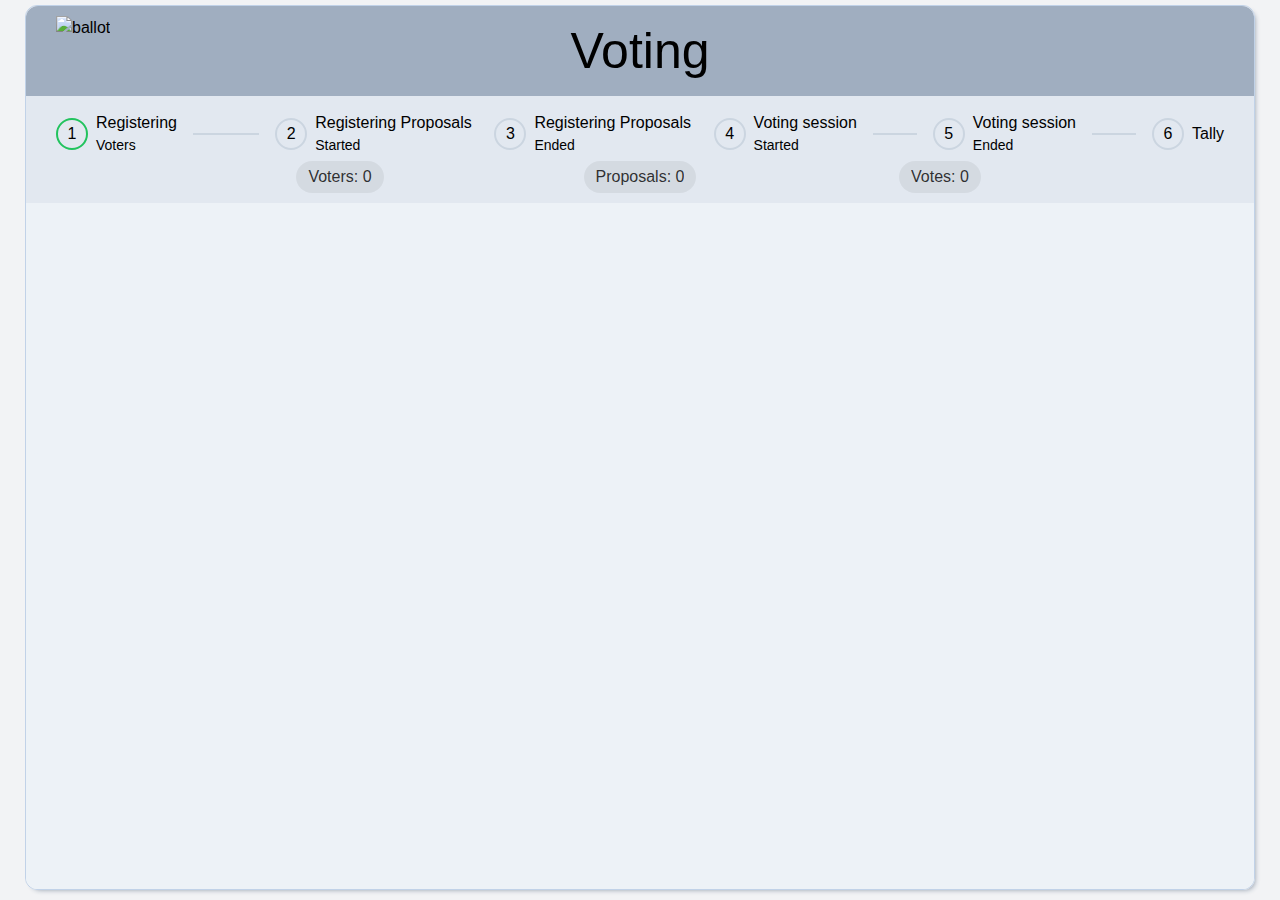
==== commit 1b4e5c8a: "deploy" ====
--- a/index.html
+++ b/index.html
@@ -1,4 +1,4 @@
-<!DOCTYPE html><html lang="en"><head><meta charSet="utf-8"/><meta name="viewport" content="width=device-width, initial-scale=1"/><link rel="preload" as="image" href="/votingDapp/ballot.png"/><link rel="stylesheet" href="/votingDapp/_next/static/css/2a5b1e1506338cd4.css" crossorigin="" data-precedence="next"/><link rel="stylesheet" href="/votingDapp/_next/static/css/766cb4203c8d032f.css" crossorigin="" data-precedence="next"/><link rel="preload" as="script" fetchPriority="low" href="/votingDapp/_next/static/chunks/webpack-83f99c5a7f33f210.js" crossorigin=""/><script src="/votingDapp/_next/static/chunks/fd9d1056-58574ed399337af4.js" async="" crossorigin=""></script><script src="/votingDapp/_next/static/chunks/8069-ba3ab451efdb1f8e.js" async="" crossorigin=""></script><script src="/votingDapp/_next/static/chunks/main-app-c6b1fb5569da45ad.js" async="" crossorigin=""></script><script src="/votingDapp/_next/static/chunks/7544-231af01d1f2e00a1.js" async=""></script><script src="/votingDapp/_next/static/chunks/1525-473442c94fb14192.js" async=""></script><script src="/votingDapp/_next/static/chunks/app/page-dc31e010be11bb15.js" async=""></script><script src="/votingDapp/_next/static/chunks/4e88bc13-3efee6f6eafb5915.js" async=""></script><script src="/votingDapp/_next/static/chunks/4007-b7863c36d86d6d97.js" async=""></script><script src="/votingDapp/_next/static/chunks/app/layout-a477af05bfa1eda9.js" async=""></script><title>Voting</title><title>Create Next App</title><meta name="description" content="Generated by create next app"/><script src="/votingDapp/_next/static/chunks/polyfills-c67a75d1b6f99dc8.js" crossorigin="" noModule=""></script></head><body class="__className_3e7f0a"><div data-rk=""><style>[data-rk]{--rk-blurs-modalOverlay:blur(4px);--rk-fonts-body:-apple-system, BlinkMacSystemFont, "Segoe UI", Roboto, Helvetica, Arial, sans-serif, "Apple Color Emoji", "Segoe UI Emoji", "Segoe UI Symbol";--rk-radii-actionButton:9999px;--rk-radii-connectButton:12px;--rk-radii-menuButton:12px;--rk-radii-modal:24px;--rk-radii-modalMobile:28px;--rk-colors-accentColor:#4C7085;--rk-colors-accentColorForeground:white;--rk-colors-actionButtonBorder:rgba(0, 0, 0, 0.04);--rk-colors-actionButtonBorderMobile:rgba(0, 0, 0, 0.06);--rk-colors-actionButtonSecondaryBackground:rgba(0, 0, 0, 0.06);--rk-colors-closeButton:rgba(60, 66, 66, 0.8);--rk-colors-closeButtonBackground:rgba(0, 0, 0, 0.06);--rk-colors-connectButtonBackground:#FFF;--rk-colors-connectButtonBackgroundError:#FF494A;--rk-colors-connectButtonInnerBackground:linear-gradient(0deg, rgba(0, 0, 0, 0.03), rgba(0, 0, 0, 0.06));--rk-colors-connectButtonText:#25292E;--rk-colors-connectButtonTextError:#FFF;--rk-colors-connectionIndicator:#30E000;--rk-colors-downloadBottomCardBackground:linear-gradient(126deg, rgba(255, 255, 255, 0) 9.49%, rgba(171, 171, 171, 0.04) 71.04%), #FFFFFF;--rk-colors-downloadTopCardBackground:linear-gradient(126deg, rgba(171, 171, 171, 0.2) 9.49%, rgba(255, 255, 255, 0) 71.04%), #FFFFFF;--rk-colors-error:#FF494A;--rk-colors-generalBorder:rgba(0, 0, 0, 0.06);--rk-colors-generalBorderDim:rgba(0, 0, 0, 0.03);--rk-colors-menuItemBackground:rgba(60, 66, 66, 0.1);--rk-colors-modalBackdrop:rgba(0, 0, 0, 0.3);--rk-colors-modalBackground:#FFF;--rk-colors-modalBorder:transparent;--rk-colors-modalText:#25292E;--rk-colors-modalTextDim:rgba(60, 66, 66, 0.3);--rk-colors-modalTextSecondary:rgba(60, 66, 66, 0.6);--rk-colors-profileAction:#FFF;--rk-colors-profileActionHover:rgba(255, 255, 255, 0.5);--rk-colors-profileForeground:rgba(60, 66, 66, 0.06);--rk-colors-selectedOptionBorder:rgba(60, 66, 66, 0.1);--rk-colors-standby:#FFD641;--rk-shadows-connectButton:0px 4px 12px rgba(0, 0, 0, 0.1);--rk-shadows-dialog:0px 8px 32px rgba(0, 0, 0, 0.32);--rk-shadows-profileDetailsAction:0px 2px 6px rgba(37, 41, 46, 0.04);--rk-shadows-selectedOption:0px 2px 6px rgba(0, 0, 0, 0.24);--rk-shadows-selectedWallet:0px 2px 6px rgba(0, 0, 0, 0.12);--rk-shadows-walletLogo:0px 2px 16px rgba(0, 0, 0, 0.16);}</style><style data-emotion="css-global 1b7scut">:host,:root,[data-theme]{--chakra-ring-inset:var(--chakra-empty,/*!*/ /*!*/);--chakra-ring-offset-width:0px;--chakra-ring-offset-color:#fff;--chakra-ring-color:rgba(66, 153, 225, 0.6);--chakra-ring-offset-shadow:0 0 #0000;--chakra-ring-shadow:0 0 #0000;--chakra-space-x-reverse:0;--chakra-space-y-reverse:0;--chakra-colors-transparent:transparent;--chakra-colors-current:currentColor;--chakra-colors-black:#000000;--chakra-colors-white:#FFFFFF;--chakra-colors-whiteAlpha-50:rgba(255, 255, 255, 0.04);--chakra-colors-whiteAlpha-100:rgba(255, 255, 255, 0.06);--chakra-colors-whiteAlpha-200:rgba(255, 255, 255, 0.08);--chakra-colors-whiteAlpha-300:rgba(255, 255, 255, 0.16);--chakra-colors-whiteAlpha-400:rgba(255, 255, 255, 0.24);--chakra-colors-whiteAlpha-500:rgba(255, 255, 255, 0.36);--chakra-colors-whiteAlpha-600:rgba(255, 255, 255, 0.48);--chakra-colors-whiteAlpha-700:rgba(255, 255, 255, 0.64);--chakra-colors-whiteAlpha-800:rgba(255, 255, 255, 0.80);--chakra-colors-whiteAlpha-900:rgba(255, 255, 255, 0.92);--chakra-colors-blackAlpha-50:rgba(0, 0, 0, 0.04);--chakra-colors-blackAlpha-100:rgba(0, 0, 0, 0.06);--chakra-colors-blackAlpha-200:rgba(0, 0, 0, 0.08);--chakra-colors-blackAlpha-300:rgba(0, 0, 0, 0.16);--chakra-colors-blackAlpha-400:rgba(0, 0, 0, 0.24);--chakra-colors-blackAlpha-500:rgba(0, 0, 0, 0.36);--chakra-colors-blackAlpha-600:rgba(0, 0, 0, 0.48);--chakra-colors-blackAlpha-700:rgba(0, 0, 0, 0.64);--chakra-colors-blackAlpha-800:rgba(0, 0, 0, 0.80);--chakra-colors-blackAlpha-900:rgba(0, 0, 0, 0.92);--chakra-colors-gray-50:#F7FAFC;--chakra-colors-gray-100:#EDF2F7;--chakra-colors-gray-200:#E2E8F0;--chakra-colors-gray-300:#CBD5E0;--chakra-colors-gray-400:#A0AEC0;--chakra-colors-gray-500:#718096;--chakra-colors-gray-600:#4A5568;--chakra-colors-gray-700:#2D3748;--chakra-colors-gray-800:#1A202C;--chakra-colors-gray-900:#171923;--chakra-colors-red-50:#FFF5F5;--chakra-colors-red-100:#FED7D7;--chakra-colors-red-200:#FEB2B2;--chakra-colors-red-300:#FC8181;--chakra-colors-red-400:#F56565;--chakra-colors-red-500:#E53E3E;--chakra-colors-red-600:#C53030;--chakra-colors-red-700:#9B2C2C;--chakra-colors-red-800:#822727;--chakra-colors-red-900:#63171B;--chakra-colors-orange-50:#FFFAF0;--chakra-colors-orange-100:#FEEBC8;--chakra-colors-orange-200:#FBD38D;--chakra-colors-orange-300:#F6AD55;--chakra-colors-orange-400:#ED8936;--chakra-colors-orange-500:#DD6B20;--chakra-colors-orange-600:#C05621;--chakra-colors-orange-700:#9C4221;--chakra-colors-orange-800:#7B341E;--chakra-colors-orange-900:#652B19;--chakra-colors-yellow-50:#FFFFF0;--chakra-colors-yellow-100:#FEFCBF;--chakra-colors-yellow-200:#FAF089;--chakra-colors-yellow-300:#F6E05E;--chakra-colors-yellow-400:#ECC94B;--chakra-colors-yellow-500:#D69E2E;--chakra-colors-yellow-600:#B7791F;--chakra-colors-yellow-700:#975A16;--chakra-colors-yellow-800:#744210;--chakra-colors-yellow-900:#5F370E;--chakra-colors-green-50:#F0FFF4;--chakra-colors-green-100:#C6F6D5;--chakra-colors-green-200:#9AE6B4;--chakra-colors-green-300:#68D391;--chakra-colors-green-400:#48BB78;--chakra-colors-green-500:#38A169;--chakra-colors-green-600:#2F855A;--chakra-colors-green-700:#276749;--chakra-colors-green-800:#22543D;--chakra-colors-green-900:#1C4532;--chakra-colors-teal-50:#E6FFFA;--chakra-colors-teal-100:#B2F5EA;--chakra-colors-teal-200:#81E6D9;--chakra-colors-teal-300:#4FD1C5;--chakra-colors-teal-400:#38B2AC;--chakra-colors-teal-500:#319795;--chakra-colors-teal-600:#2C7A7B;--chakra-colors-teal-700:#285E61;--chakra-colors-teal-800:#234E52;--chakra-colors-teal-900:#1D4044;--chakra-colors-blue-50:#ebf8ff;--chakra-colors-blue-100:#bee3f8;--chakra-colors-blue-200:#90cdf4;--chakra-colors-blue-300:#63b3ed;--chakra-colors-blue-400:#4299e1;--chakra-colors-blue-500:#3182ce;--chakra-colors-blue-600:#2b6cb0;--chakra-colors-blue-700:#2c5282;--chakra-colors-blue-800:#2a4365;--chakra-colors-blue-900:#1A365D;--chakra-colors-cyan-50:#EDFDFD;--chakra-colors-cyan-100:#C4F1F9;--chakra-colors-cyan-200:#9DECF9;--chakra-colors-cyan-300:#76E4F7;--chakra-colors-cyan-400:#0BC5EA;--chakra-colors-cyan-500:#00B5D8;--chakra-colors-cyan-600:#00A3C4;--chakra-colors-cyan-700:#0987A0;--chakra-colors-cyan-800:#086F83;--chakra-colors-cyan-900:#065666;--chakra-colors-purple-50:#FAF5FF;--chakra-colors-purple-100:#E9D8FD;--chakra-colors-purple-200:#D6BCFA;--chakra-colors-purple-300:#B794F4;--chakra-colors-purple-400:#9F7AEA;--chakra-colors-purple-500:#805AD5;--chakra-colors-purple-600:#6B46C1;--chakra-colors-purple-700:#553C9A;--chakra-colors-purple-800:#44337A;--chakra-colors-purple-900:#322659;--chakra-colors-pink-50:#FFF5F7;--chakra-colors-pink-100:#FED7E2;--chakra-colors-pink-200:#FBB6CE;--chakra-colors-pink-300:#F687B3;--chakra-colors-pink-400:#ED64A6;--chakra-colors-pink-500:#D53F8C;--chakra-colors-pink-600:#B83280;--chakra-colors-pink-700:#97266D;--chakra-colors-pink-800:#702459;--chakra-colors-pink-900:#521B41;--chakra-colors-linkedin-50:#E8F4F9;--chakra-colors-linkedin-100:#CFEDFB;--chakra-colors-linkedin-200:#9BDAF3;--chakra-colors-linkedin-300:#68C7EC;--chakra-colors-linkedin-400:#34B3E4;--chakra-colors-linkedin-500:#00A0DC;--chakra-colors-linkedin-600:#008CC9;--chakra-colors-linkedin-700:#0077B5;--chakra-colors-linkedin-800:#005E93;--chakra-colors-linkedin-900:#004471;--chakra-colors-facebook-50:#E8F4F9;--chakra-colors-facebook-100:#D9DEE9;--chakra-colors-facebook-200:#B7C2DA;--chakra-colors-facebook-300:#6482C0;--chakra-colors-facebook-400:#4267B2;--chakra-colors-facebook-500:#385898;--chakra-colors-facebook-600:#314E89;--chakra-colors-facebook-700:#29487D;--chakra-colors-facebook-800:#223B67;--chakra-colors-facebook-900:#1E355B;--chakra-colors-messenger-50:#D0E6FF;--chakra-colors-messenger-100:#B9DAFF;--chakra-colors-messenger-200:#A2CDFF;--chakra-colors-messenger-300:#7AB8FF;--chakra-colors-messenger-400:#2E90FF;--chakra-colors-messenger-500:#0078FF;--chakra-colors-messenger-600:#0063D1;--chakra-colors-messenger-700:#0052AC;--chakra-colors-messenger-800:#003C7E;--chakra-colors-messenger-900:#002C5C;--chakra-colors-whatsapp-50:#dffeec;--chakra-colors-whatsapp-100:#b9f5d0;--chakra-colors-whatsapp-200:#90edb3;--chakra-colors-whatsapp-300:#65e495;--chakra-colors-whatsapp-400:#3cdd78;--chakra-colors-whatsapp-500:#22c35e;--chakra-colors-whatsapp-600:#179848;--chakra-colors-whatsapp-700:#0c6c33;--chakra-colors-whatsapp-800:#01421c;--chakra-colors-whatsapp-900:#001803;--chakra-colors-twitter-50:#E5F4FD;--chakra-colors-twitter-100:#C8E9FB;--chakra-colors-twitter-200:#A8DCFA;--chakra-colors-twitter-300:#83CDF7;--chakra-colors-twitter-400:#57BBF5;--chakra-colors-twitter-500:#1DA1F2;--chakra-colors-twitter-600:#1A94DA;--chakra-colors-twitter-700:#1681BF;--chakra-colors-twitter-800:#136B9E;--chakra-colors-twitter-900:#0D4D71;--chakra-colors-telegram-50:#E3F2F9;--chakra-colors-telegram-100:#C5E4F3;--chakra-colors-telegram-200:#A2D4EC;--chakra-colors-telegram-300:#7AC1E4;--chakra-colors-telegram-400:#47A9DA;--chakra-colors-telegram-500:#0088CC;--chakra-colors-telegram-600:#007AB8;--chakra-colors-telegram-700:#006BA1;--chakra-colors-telegram-800:#005885;--chakra-colors-telegram-900:#003F5E;--chakra-borders-none:0;--chakra-borders-1px:1px solid;--chakra-borders-2px:2px solid;--chakra-borders-4px:4px solid;--chakra-borders-8px:8px solid;--chakra-fonts-heading:-apple-system,BlinkMacSystemFont,"Segoe UI",Helvetica,Arial,sans-serif,"Apple Color Emoji","Segoe UI Emoji","Segoe UI Symbol";--chakra-fonts-body:-apple-system,BlinkMacSystemFont,"Segoe UI",Helvetica,Arial,sans-serif,"Apple Color Emoji","Segoe UI Emoji","Segoe UI Symbol";--chakra-fonts-mono:SFMono-Regular,Menlo,Monaco,Consolas,"Liberation Mono","Courier New",monospace;--chakra-fontSizes-3xs:0.45rem;--chakra-fontSizes-2xs:0.625rem;--chakra-fontSizes-xs:0.75rem;--chakra-fontSizes-sm:0.875rem;--chakra-fontSizes-md:1rem;--chakra-fontSizes-lg:1.125rem;--chakra-fontSizes-xl:1.25rem;--chakra-fontSizes-2xl:1.5rem;--chakra-fontSizes-3xl:1.875rem;--chakra-fontSizes-4xl:2.25rem;--chakra-fontSizes-5xl:3rem;--chakra-fontSizes-6xl:3.75rem;--chakra-fontSizes-7xl:4.5rem;--chakra-fontSizes-8xl:6rem;--chakra-fontSizes-9xl:8rem;--chakra-fontWeights-hairline:100;--chakra-fontWeights-thin:200;--chakra-fontWeights-light:300;--chakra-fontWeights-normal:400;--chakra-fontWeights-medium:500;--chakra-fontWeights-semibold:600;--chakra-fontWeights-bold:700;--chakra-fontWeights-extrabold:800;--chakra-fontWeights-black:900;--chakra-letterSpacings-tighter:-0.05em;--chakra-letterSpacings-tight:-0.025em;--chakra-letterSpacings-normal:0;--chakra-letterSpacings-wide:0.025em;--chakra-letterSpacings-wider:0.05em;--chakra-letterSpacings-widest:0.1em;--chakra-lineHeights-3:.75rem;--chakra-lineHeights-4:1rem;--chakra-lineHeights-5:1.25rem;--chakra-lineHeights-6:1.5rem;--chakra-lineHeights-7:1.75rem;--chakra-lineHeights-8:2rem;--chakra-lineHeights-9:2.25rem;--chakra-lineHeights-10:2.5rem;--chakra-lineHeights-normal:normal;--chakra-lineHeights-none:1;--chakra-lineHeights-shorter:1.25;--chakra-lineHeights-short:1.375;--chakra-lineHeights-base:1.5;--chakra-lineHeights-tall:1.625;--chakra-lineHeights-taller:2;--chakra-radii-none:0;--chakra-radii-sm:0.125rem;--chakra-radii-base:0.25rem;--chakra-radii-md:0.375rem;--chakra-radii-lg:0.5rem;--chakra-radii-xl:0.75rem;--chakra-radii-2xl:1rem;--chakra-radii-3xl:1.5rem;--chakra-radii-full:9999px;--chakra-space-1:0.25rem;--chakra-space-2:0.5rem;--chakra-space-3:0.75rem;--chakra-space-4:1rem;--chakra-space-5:1.25rem;--chakra-space-6:1.5rem;--chakra-space-7:1.75rem;--chakra-space-8:2rem;--chakra-space-9:2.25rem;--chakra-space-10:2.5rem;--chakra-space-12:3rem;--chakra-space-14:3.5rem;--chakra-space-16:4rem;--chakra-space-20:5rem;--chakra-space-24:6rem;--chakra-space-28:7rem;--chakra-space-32:8rem;--chakra-space-36:9rem;--chakra-space-40:10rem;--chakra-space-44:11rem;--chakra-space-48:12rem;--chakra-space-52:13rem;--chakra-space-56:14rem;--chakra-space-60:15rem;--chakra-space-64:16rem;--chakra-space-72:18rem;--chakra-space-80:20rem;--chakra-space-96:24rem;--chakra-space-px:1px;--chakra-space-0-5:0.125rem;--chakra-space-1-5:0.375rem;--chakra-space-2-5:0.625rem;--chakra-space-3-5:0.875rem;--chakra-shadows-xs:0 0 0 1px rgba(0, 0, 0, 0.05);--chakra-shadows-sm:0 1px 2px 0 rgba(0, 0, 0, 0.05);--chakra-shadows-base:0 1px 3px 0 rgba(0, 0, 0, 0.1),0 1px 2px 0 rgba(0, 0, 0, 0.06);--chakra-shadows-md:0 4px 6px -1px rgba(0, 0, 0, 0.1),0 2px 4px -1px rgba(0, 0, 0, 0.06);--chakra-shadows-lg:0 10px 15px -3px rgba(0, 0, 0, 0.1),0 4px 6px -2px rgba(0, 0, 0, 0.05);--chakra-shadows-xl:0 20px 25px -5px rgba(0, 0, 0, 0.1),0 10px 10px -5px rgba(0, 0, 0, 0.04);--chakra-shadows-2xl:0 25px 50px -12px rgba(0, 0, 0, 0.25);--chakra-shadows-outline:0 0 0 3px rgba(66, 153, 225, 0.6);--chakra-shadows-inner:inset 0 2px 4px 0 rgba(0,0,0,0.06);--chakra-shadows-none:none;--chakra-shadows-dark-lg:rgba(0, 0, 0, 0.1) 0px 0px 0px 1px,rgba(0, 0, 0, 0.2) 0px 5px 10px,rgba(0, 0, 0, 0.4) 0px 15px 40px;--chakra-sizes-1:0.25rem;--chakra-sizes-2:0.5rem;--chakra-sizes-3:0.75rem;--chakra-sizes-4:1rem;--chakra-sizes-5:1.25rem;--chakra-sizes-6:1.5rem;--chakra-sizes-7:1.75rem;--chakra-sizes-8:2rem;--chakra-sizes-9:2.25rem;--chakra-sizes-10:2.5rem;--chakra-sizes-12:3rem;--chakra-sizes-14:3.5rem;--chakra-sizes-16:4rem;--chakra-sizes-20:5rem;--chakra-sizes-24:6rem;--chakra-sizes-28:7rem;--chakra-sizes-32:8rem;--chakra-sizes-36:9rem;--chakra-sizes-40:10rem;--chakra-sizes-44:11rem;--chakra-sizes-48:12rem;--chakra-sizes-52:13rem;--chakra-sizes-56:14rem;--chakra-sizes-60:15rem;--chakra-sizes-64:16rem;--chakra-sizes-72:18rem;--chakra-sizes-80:20rem;--chakra-sizes-96:24rem;--chakra-sizes-px:1px;--chakra-sizes-0-5:0.125rem;--chakra-sizes-1-5:0.375rem;--chakra-sizes-2-5:0.625rem;--chakra-sizes-3-5:0.875rem;--chakra-sizes-max:max-content;--chakra-sizes-min:min-content;--chakra-sizes-full:100%;--chakra-sizes-3xs:14rem;--chakra-sizes-2xs:16rem;--chakra-sizes-xs:20rem;--chakra-sizes-sm:24rem;--chakra-sizes-md:28rem;--chakra-sizes-lg:32rem;--chakra-sizes-xl:36rem;--chakra-sizes-2xl:42rem;--chakra-sizes-3xl:48rem;--chakra-sizes-4xl:56rem;--chakra-sizes-5xl:64rem;--chakra-sizes-6xl:72rem;--chakra-sizes-7xl:80rem;--chakra-sizes-8xl:90rem;--chakra-sizes-prose:60ch;--chakra-sizes-container-sm:640px;--chakra-sizes-container-md:768px;--chakra-sizes-container-lg:1024px;--chakra-sizes-container-xl:1280px;--chakra-zIndices-hide:-1;--chakra-zIndices-auto:auto;--chakra-zIndices-base:0;--chakra-zIndices-docked:10;--chakra-zIndices-dropdown:1000;--chakra-zIndices-sticky:1100;--chakra-zIndices-banner:1200;--chakra-zIndices-overlay:1300;--chakra-zIndices-modal:1400;--chakra-zIndices-popover:1500;--chakra-zIndices-skipLink:1600;--chakra-zIndices-toast:1700;--chakra-zIndices-tooltip:1800;--chakra-transition-property-common:background-color,border-color,color,fill,stroke,opacity,box-shadow,transform;--chakra-transition-property-colors:background-color,border-color,color,fill,stroke;--chakra-transition-property-dimensions:width,height;--chakra-transition-property-position:left,right,top,bottom;--chakra-transition-property-background:background-color,background-image,background-position;--chakra-transition-easing-ease-in:cubic-bezier(0.4, 0, 1, 1);--chakra-transition-easing-ease-out:cubic-bezier(0, 0, 0.2, 1);--chakra-transition-easing-ease-in-out:cubic-bezier(0.4, 0, 0.2, 1);--chakra-transition-duration-ultra-fast:50ms;--chakra-transition-duration-faster:100ms;--chakra-transition-duration-fast:150ms;--chakra-transition-duration-normal:200ms;--chakra-transition-duration-slow:300ms;--chakra-transition-duration-slower:400ms;--chakra-transition-duration-ultra-slow:500ms;--chakra-blur-none:0;--chakra-blur-sm:4px;--chakra-blur-base:8px;--chakra-blur-md:12px;--chakra-blur-lg:16px;--chakra-blur-xl:24px;--chakra-blur-2xl:40px;--chakra-blur-3xl:64px;--chakra-breakpoints-base:0em;--chakra-breakpoints-sm:30em;--chakra-breakpoints-md:48em;--chakra-breakpoints-lg:62em;--chakra-breakpoints-xl:80em;--chakra-breakpoints-2xl:96em;}.chakra-ui-light :host:not([data-theme]),.chakra-ui-light :root:not([data-theme]),.chakra-ui-light [data-theme]:not([data-theme]),[data-theme=light] :host:not([data-theme]),[data-theme=light] :root:not([data-theme]),[data-theme=light] [data-theme]:not([data-theme]),:host[data-theme=light],:root[data-theme=light],[data-theme][data-theme=light]{--chakra-colors-chakra-body-text:var(--chakra-colors-gray-800);--chakra-colors-chakra-body-bg:var(--chakra-colors-white);--chakra-colors-chakra-border-color:var(--chakra-colors-gray-200);--chakra-colors-chakra-inverse-text:var(--chakra-colors-white);--chakra-colors-chakra-subtle-bg:var(--chakra-colors-gray-100);--chakra-colors-chakra-subtle-text:var(--chakra-colors-gray-600);--chakra-colors-chakra-placeholder-color:var(--chakra-colors-gray-500);}.chakra-ui-dark :host:not([data-theme]),.chakra-ui-dark :root:not([data-theme]),.chakra-ui-dark [data-theme]:not([data-theme]),[data-theme=dark] :host:not([data-theme]),[data-theme=dark] :root:not([data-theme]),[data-theme=dark] [data-theme]:not([data-theme]),:host[data-theme=dark],:root[data-theme=dark],[data-theme][data-theme=dark]{--chakra-colors-chakra-body-text:var(--chakra-colors-whiteAlpha-900);--chakra-colors-chakra-body-bg:var(--chakra-colors-gray-800);--chakra-colors-chakra-border-color:var(--chakra-colors-whiteAlpha-300);--chakra-colors-chakra-inverse-text:var(--chakra-colors-gray-800);--chakra-colors-chakra-subtle-bg:var(--chakra-colors-gray-700);--chakra-colors-chakra-subtle-text:var(--chakra-colors-gray-400);--chakra-colors-chakra-placeholder-color:var(--chakra-colors-whiteAlpha-400);}</style><style data-emotion="css-global fubdgu">html{line-height:1.5;-webkit-text-size-adjust:100%;font-family:system-ui,sans-serif;-webkit-font-smoothing:antialiased;text-rendering:optimizeLegibility;-moz-osx-font-smoothing:grayscale;touch-action:manipulation;}body{position:relative;min-height:100%;margin:0;font-feature-settings:"kern";}:where(*, *::before, *::after){border-width:0;border-style:solid;box-sizing:border-box;word-wrap:break-word;}main{display:block;}hr{border-top-width:1px;box-sizing:content-box;height:0;overflow:visible;}:where(pre, code, kbd,samp){font-family:SFMono-Regular,Menlo,Monaco,Consolas,monospace;font-size:1em;}a{background-color:transparent;color:inherit;-webkit-text-decoration:inherit;text-decoration:inherit;}abbr[title]{border-bottom:none;-webkit-text-decoration:underline;text-decoration:underline;-webkit-text-decoration:underline dotted;-webkit-text-decoration:underline dotted;text-decoration:underline dotted;}:where(b, strong){font-weight:bold;}small{font-size:80%;}:where(sub,sup){font-size:75%;line-height:0;position:relative;vertical-align:baseline;}sub{bottom:-0.25em;}sup{top:-0.5em;}img{border-style:none;}:where(button, input, optgroup, select, textarea){font-family:inherit;font-size:100%;line-height:1.15;margin:0;}:where(button, input){overflow:visible;}:where(button, select){text-transform:none;}:where(
+<!DOCTYPE html><html lang="en"><head><meta charSet="utf-8"/><meta name="viewport" content="width=device-width, initial-scale=1"/><link rel="preload" href="/votingDapp/_next/static/media/c9a5bc6a7c948fb0-s.p.woff2" as="font" crossorigin="" type="font/woff2"/><link rel="preload" as="image" href="/votingDapp/ballot.png"/><link rel="stylesheet" href="/votingDapp/_next/static/css/2a5b1e1506338cd4.css" crossorigin="" data-precedence="next"/><link rel="stylesheet" href="/votingDapp/_next/static/css/766cb4203c8d032f.css" crossorigin="" data-precedence="next"/><link rel="preload" as="script" fetchPriority="low" href="/votingDapp/_next/static/chunks/webpack-151d87a84018b0a6.js" crossorigin=""/><script src="/votingDapp/_next/static/chunks/fd9d1056-58574ed399337af4.js" async="" crossorigin=""></script><script src="/votingDapp/_next/static/chunks/8069-ba3ab451efdb1f8e.js" async="" crossorigin=""></script><script src="/votingDapp/_next/static/chunks/main-app-88e52d2ca0dad8c2.js" async="" crossorigin=""></script><script src="/votingDapp/_next/static/chunks/7544-231af01d1f2e00a1.js" async=""></script><script src="/votingDapp/_next/static/chunks/1525-473442c94fb14192.js" async=""></script><script src="/votingDapp/_next/static/chunks/app/page-81bb2e46a5be4c95.js" async=""></script><script src="/votingDapp/_next/static/chunks/4e88bc13-3efee6f6eafb5915.js" async=""></script><script src="/votingDapp/_next/static/chunks/7402-47c9fa15b5862760.js" async=""></script><script src="/votingDapp/_next/static/chunks/app/layout-3ed5e765db5bf178.js" async=""></script><title>Voting</title><title>Create Next App</title><meta name="description" content="Generated by create next app"/><meta name="next-size-adjust"/><script src="/votingDapp/_next/static/chunks/polyfills-c67a75d1b6f99dc8.js" crossorigin="" noModule=""></script></head><body class="__className_3e7f0a"><div data-rk=""><style>[data-rk]{--rk-blurs-modalOverlay:blur(4px);--rk-fonts-body:-apple-system, BlinkMacSystemFont, "Segoe UI", Roboto, Helvetica, Arial, sans-serif, "Apple Color Emoji", "Segoe UI Emoji", "Segoe UI Symbol";--rk-radii-actionButton:9999px;--rk-radii-connectButton:12px;--rk-radii-menuButton:12px;--rk-radii-modal:24px;--rk-radii-modalMobile:28px;--rk-colors-accentColor:#4C7085;--rk-colors-accentColorForeground:white;--rk-colors-actionButtonBorder:rgba(0, 0, 0, 0.04);--rk-colors-actionButtonBorderMobile:rgba(0, 0, 0, 0.06);--rk-colors-actionButtonSecondaryBackground:rgba(0, 0, 0, 0.06);--rk-colors-closeButton:rgba(60, 66, 66, 0.8);--rk-colors-closeButtonBackground:rgba(0, 0, 0, 0.06);--rk-colors-connectButtonBackground:#FFF;--rk-colors-connectButtonBackgroundError:#FF494A;--rk-colors-connectButtonInnerBackground:linear-gradient(0deg, rgba(0, 0, 0, 0.03), rgba(0, 0, 0, 0.06));--rk-colors-connectButtonText:#25292E;--rk-colors-connectButtonTextError:#FFF;--rk-colors-connectionIndicator:#30E000;--rk-colors-downloadBottomCardBackground:linear-gradient(126deg, rgba(255, 255, 255, 0) 9.49%, rgba(171, 171, 171, 0.04) 71.04%), #FFFFFF;--rk-colors-downloadTopCardBackground:linear-gradient(126deg, rgba(171, 171, 171, 0.2) 9.49%, rgba(255, 255, 255, 0) 71.04%), #FFFFFF;--rk-colors-error:#FF494A;--rk-colors-generalBorder:rgba(0, 0, 0, 0.06);--rk-colors-generalBorderDim:rgba(0, 0, 0, 0.03);--rk-colors-menuItemBackground:rgba(60, 66, 66, 0.1);--rk-colors-modalBackdrop:rgba(0, 0, 0, 0.3);--rk-colors-modalBackground:#FFF;--rk-colors-modalBorder:transparent;--rk-colors-modalText:#25292E;--rk-colors-modalTextDim:rgba(60, 66, 66, 0.3);--rk-colors-modalTextSecondary:rgba(60, 66, 66, 0.6);--rk-colors-profileAction:#FFF;--rk-colors-profileActionHover:rgba(255, 255, 255, 0.5);--rk-colors-profileForeground:rgba(60, 66, 66, 0.06);--rk-colors-selectedOptionBorder:rgba(60, 66, 66, 0.1);--rk-colors-standby:#FFD641;--rk-shadows-connectButton:0px 4px 12px rgba(0, 0, 0, 0.1);--rk-shadows-dialog:0px 8px 32px rgba(0, 0, 0, 0.32);--rk-shadows-profileDetailsAction:0px 2px 6px rgba(37, 41, 46, 0.04);--rk-shadows-selectedOption:0px 2px 6px rgba(0, 0, 0, 0.24);--rk-shadows-selectedWallet:0px 2px 6px rgba(0, 0, 0, 0.12);--rk-shadows-walletLogo:0px 2px 16px rgba(0, 0, 0, 0.16);}</style><style data-emotion="css-global 1b7scut">:host,:root,[data-theme]{--chakra-ring-inset:var(--chakra-empty,/*!*/ /*!*/);--chakra-ring-offset-width:0px;--chakra-ring-offset-color:#fff;--chakra-ring-color:rgba(66, 153, 225, 0.6);--chakra-ring-offset-shadow:0 0 #0000;--chakra-ring-shadow:0 0 #0000;--chakra-space-x-reverse:0;--chakra-space-y-reverse:0;--chakra-colors-transparent:transparent;--chakra-colors-current:currentColor;--chakra-colors-black:#000000;--chakra-colors-white:#FFFFFF;--chakra-colors-whiteAlpha-50:rgba(255, 255, 255, 0.04);--chakra-colors-whiteAlpha-100:rgba(255, 255, 255, 0.06);--chakra-colors-whiteAlpha-200:rgba(255, 255, 255, 0.08);--chakra-colors-whiteAlpha-300:rgba(255, 255, 255, 0.16);--chakra-colors-whiteAlpha-400:rgba(255, 255, 255, 0.24);--chakra-colors-whiteAlpha-500:rgba(255, 255, 255, 0.36);--chakra-colors-whiteAlpha-600:rgba(255, 255, 255, 0.48);--chakra-colors-whiteAlpha-700:rgba(255, 255, 255, 0.64);--chakra-colors-whiteAlpha-800:rgba(255, 255, 255, 0.80);--chakra-colors-whiteAlpha-900:rgba(255, 255, 255, 0.92);--chakra-colors-blackAlpha-50:rgba(0, 0, 0, 0.04);--chakra-colors-blackAlpha-100:rgba(0, 0, 0, 0.06);--chakra-colors-blackAlpha-200:rgba(0, 0, 0, 0.08);--chakra-colors-blackAlpha-300:rgba(0, 0, 0, 0.16);--chakra-colors-blackAlpha-400:rgba(0, 0, 0, 0.24);--chakra-colors-blackAlpha-500:rgba(0, 0, 0, 0.36);--chakra-colors-blackAlpha-600:rgba(0, 0, 0, 0.48);--chakra-colors-blackAlpha-700:rgba(0, 0, 0, 0.64);--chakra-colors-blackAlpha-800:rgba(0, 0, 0, 0.80);--chakra-colors-blackAlpha-900:rgba(0, 0, 0, 0.92);--chakra-colors-gray-50:#F7FAFC;--chakra-colors-gray-100:#EDF2F7;--chakra-colors-gray-200:#E2E8F0;--chakra-colors-gray-300:#CBD5E0;--chakra-colors-gray-400:#A0AEC0;--chakra-colors-gray-500:#718096;--chakra-colors-gray-600:#4A5568;--chakra-colors-gray-700:#2D3748;--chakra-colors-gray-800:#1A202C;--chakra-colors-gray-900:#171923;--chakra-colors-red-50:#FFF5F5;--chakra-colors-red-100:#FED7D7;--chakra-colors-red-200:#FEB2B2;--chakra-colors-red-300:#FC8181;--chakra-colors-red-400:#F56565;--chakra-colors-red-500:#E53E3E;--chakra-colors-red-600:#C53030;--chakra-colors-red-700:#9B2C2C;--chakra-colors-red-800:#822727;--chakra-colors-red-900:#63171B;--chakra-colors-orange-50:#FFFAF0;--chakra-colors-orange-100:#FEEBC8;--chakra-colors-orange-200:#FBD38D;--chakra-colors-orange-300:#F6AD55;--chakra-colors-orange-400:#ED8936;--chakra-colors-orange-500:#DD6B20;--chakra-colors-orange-600:#C05621;--chakra-colors-orange-700:#9C4221;--chakra-colors-orange-800:#7B341E;--chakra-colors-orange-900:#652B19;--chakra-colors-yellow-50:#FFFFF0;--chakra-colors-yellow-100:#FEFCBF;--chakra-colors-yellow-200:#FAF089;--chakra-colors-yellow-300:#F6E05E;--chakra-colors-yellow-400:#ECC94B;--chakra-colors-yellow-500:#D69E2E;--chakra-colors-yellow-600:#B7791F;--chakra-colors-yellow-700:#975A16;--chakra-colors-yellow-800:#744210;--chakra-colors-yellow-900:#5F370E;--chakra-colors-green-50:#F0FFF4;--chakra-colors-green-100:#C6F6D5;--chakra-colors-green-200:#9AE6B4;--chakra-colors-green-300:#68D391;--chakra-colors-green-400:#48BB78;--chakra-colors-green-500:#38A169;--chakra-colors-green-600:#2F855A;--chakra-colors-green-700:#276749;--chakra-colors-green-800:#22543D;--chakra-colors-green-900:#1C4532;--chakra-colors-teal-50:#E6FFFA;--chakra-colors-teal-100:#B2F5EA;--chakra-colors-teal-200:#81E6D9;--chakra-colors-teal-300:#4FD1C5;--chakra-colors-teal-400:#38B2AC;--chakra-colors-teal-500:#319795;--chakra-colors-teal-600:#2C7A7B;--chakra-colors-teal-700:#285E61;--chakra-colors-teal-800:#234E52;--chakra-colors-teal-900:#1D4044;--chakra-colors-blue-50:#ebf8ff;--chakra-colors-blue-100:#bee3f8;--chakra-colors-blue-200:#90cdf4;--chakra-colors-blue-300:#63b3ed;--chakra-colors-blue-400:#4299e1;--chakra-colors-blue-500:#3182ce;--chakra-colors-blue-600:#2b6cb0;--chakra-colors-blue-700:#2c5282;--chakra-colors-blue-800:#2a4365;--chakra-colors-blue-900:#1A365D;--chakra-colors-cyan-50:#EDFDFD;--chakra-colors-cyan-100:#C4F1F9;--chakra-colors-cyan-200:#9DECF9;--chakra-colors-cyan-300:#76E4F7;--chakra-colors-cyan-400:#0BC5EA;--chakra-colors-cyan-500:#00B5D8;--chakra-colors-cyan-600:#00A3C4;--chakra-colors-cyan-700:#0987A0;--chakra-colors-cyan-800:#086F83;--chakra-colors-cyan-900:#065666;--chakra-colors-purple-50:#FAF5FF;--chakra-colors-purple-100:#E9D8FD;--chakra-colors-purple-200:#D6BCFA;--chakra-colors-purple-300:#B794F4;--chakra-colors-purple-400:#9F7AEA;--chakra-colors-purple-500:#805AD5;--chakra-colors-purple-600:#6B46C1;--chakra-colors-purple-700:#553C9A;--chakra-colors-purple-800:#44337A;--chakra-colors-purple-900:#322659;--chakra-colors-pink-50:#FFF5F7;--chakra-colors-pink-100:#FED7E2;--chakra-colors-pink-200:#FBB6CE;--chakra-colors-pink-300:#F687B3;--chakra-colors-pink-400:#ED64A6;--chakra-colors-pink-500:#D53F8C;--chakra-colors-pink-600:#B83280;--chakra-colors-pink-700:#97266D;--chakra-colors-pink-800:#702459;--chakra-colors-pink-900:#521B41;--chakra-colors-linkedin-50:#E8F4F9;--chakra-colors-linkedin-100:#CFEDFB;--chakra-colors-linkedin-200:#9BDAF3;--chakra-colors-linkedin-300:#68C7EC;--chakra-colors-linkedin-400:#34B3E4;--chakra-colors-linkedin-500:#00A0DC;--chakra-colors-linkedin-600:#008CC9;--chakra-colors-linkedin-700:#0077B5;--chakra-colors-linkedin-800:#005E93;--chakra-colors-linkedin-900:#004471;--chakra-colors-facebook-50:#E8F4F9;--chakra-colors-facebook-100:#D9DEE9;--chakra-colors-facebook-200:#B7C2DA;--chakra-colors-facebook-300:#6482C0;--chakra-colors-facebook-400:#4267B2;--chakra-colors-facebook-500:#385898;--chakra-colors-facebook-600:#314E89;--chakra-colors-facebook-700:#29487D;--chakra-colors-facebook-800:#223B67;--chakra-colors-facebook-900:#1E355B;--chakra-colors-messenger-50:#D0E6FF;--chakra-colors-messenger-100:#B9DAFF;--chakra-colors-messenger-200:#A2CDFF;--chakra-colors-messenger-300:#7AB8FF;--chakra-colors-messenger-400:#2E90FF;--chakra-colors-messenger-500:#0078FF;--chakra-colors-messenger-600:#0063D1;--chakra-colors-messenger-700:#0052AC;--chakra-colors-messenger-800:#003C7E;--chakra-colors-messenger-900:#002C5C;--chakra-colors-whatsapp-50:#dffeec;--chakra-colors-whatsapp-100:#b9f5d0;--chakra-colors-whatsapp-200:#90edb3;--chakra-colors-whatsapp-300:#65e495;--chakra-colors-whatsapp-400:#3cdd78;--chakra-colors-whatsapp-500:#22c35e;--chakra-colors-whatsapp-600:#179848;--chakra-colors-whatsapp-700:#0c6c33;--chakra-colors-whatsapp-800:#01421c;--chakra-colors-whatsapp-900:#001803;--chakra-colors-twitter-50:#E5F4FD;--chakra-colors-twitter-100:#C8E9FB;--chakra-colors-twitter-200:#A8DCFA;--chakra-colors-twitter-300:#83CDF7;--chakra-colors-twitter-400:#57BBF5;--chakra-colors-twitter-500:#1DA1F2;--chakra-colors-twitter-600:#1A94DA;--chakra-colors-twitter-700:#1681BF;--chakra-colors-twitter-800:#136B9E;--chakra-colors-twitter-900:#0D4D71;--chakra-colors-telegram-50:#E3F2F9;--chakra-colors-telegram-100:#C5E4F3;--chakra-colors-telegram-200:#A2D4EC;--chakra-colors-telegram-300:#7AC1E4;--chakra-colors-telegram-400:#47A9DA;--chakra-colors-telegram-500:#0088CC;--chakra-colors-telegram-600:#007AB8;--chakra-colors-telegram-700:#006BA1;--chakra-colors-telegram-800:#005885;--chakra-colors-telegram-900:#003F5E;--chakra-borders-none:0;--chakra-borders-1px:1px solid;--chakra-borders-2px:2px solid;--chakra-borders-4px:4px solid;--chakra-borders-8px:8px solid;--chakra-fonts-heading:-apple-system,BlinkMacSystemFont,"Segoe UI",Helvetica,Arial,sans-serif,"Apple Color Emoji","Segoe UI Emoji","Segoe UI Symbol";--chakra-fonts-body:-apple-system,BlinkMacSystemFont,"Segoe UI",Helvetica,Arial,sans-serif,"Apple Color Emoji","Segoe UI Emoji","Segoe UI Symbol";--chakra-fonts-mono:SFMono-Regular,Menlo,Monaco,Consolas,"Liberation Mono","Courier New",monospace;--chakra-fontSizes-3xs:0.45rem;--chakra-fontSizes-2xs:0.625rem;--chakra-fontSizes-xs:0.75rem;--chakra-fontSizes-sm:0.875rem;--chakra-fontSizes-md:1rem;--chakra-fontSizes-lg:1.125rem;--chakra-fontSizes-xl:1.25rem;--chakra-fontSizes-2xl:1.5rem;--chakra-fontSizes-3xl:1.875rem;--chakra-fontSizes-4xl:2.25rem;--chakra-fontSizes-5xl:3rem;--chakra-fontSizes-6xl:3.75rem;--chakra-fontSizes-7xl:4.5rem;--chakra-fontSizes-8xl:6rem;--chakra-fontSizes-9xl:8rem;--chakra-fontWeights-hairline:100;--chakra-fontWeights-thin:200;--chakra-fontWeights-light:300;--chakra-fontWeights-normal:400;--chakra-fontWeights-medium:500;--chakra-fontWeights-semibold:600;--chakra-fontWeights-bold:700;--chakra-fontWeights-extrabold:800;--chakra-fontWeights-black:900;--chakra-letterSpacings-tighter:-0.05em;--chakra-letterSpacings-tight:-0.025em;--chakra-letterSpacings-normal:0;--chakra-letterSpacings-wide:0.025em;--chakra-letterSpacings-wider:0.05em;--chakra-letterSpacings-widest:0.1em;--chakra-lineHeights-3:.75rem;--chakra-lineHeights-4:1rem;--chakra-lineHeights-5:1.25rem;--chakra-lineHeights-6:1.5rem;--chakra-lineHeights-7:1.75rem;--chakra-lineHeights-8:2rem;--chakra-lineHeights-9:2.25rem;--chakra-lineHeights-10:2.5rem;--chakra-lineHeights-normal:normal;--chakra-lineHeights-none:1;--chakra-lineHeights-shorter:1.25;--chakra-lineHeights-short:1.375;--chakra-lineHeights-base:1.5;--chakra-lineHeights-tall:1.625;--chakra-lineHeights-taller:2;--chakra-radii-none:0;--chakra-radii-sm:0.125rem;--chakra-radii-base:0.25rem;--chakra-radii-md:0.375rem;--chakra-radii-lg:0.5rem;--chakra-radii-xl:0.75rem;--chakra-radii-2xl:1rem;--chakra-radii-3xl:1.5rem;--chakra-radii-full:9999px;--chakra-space-1:0.25rem;--chakra-space-2:0.5rem;--chakra-space-3:0.75rem;--chakra-space-4:1rem;--chakra-space-5:1.25rem;--chakra-space-6:1.5rem;--chakra-space-7:1.75rem;--chakra-space-8:2rem;--chakra-space-9:2.25rem;--chakra-space-10:2.5rem;--chakra-space-12:3rem;--chakra-space-14:3.5rem;--chakra-space-16:4rem;--chakra-space-20:5rem;--chakra-space-24:6rem;--chakra-space-28:7rem;--chakra-space-32:8rem;--chakra-space-36:9rem;--chakra-space-40:10rem;--chakra-space-44:11rem;--chakra-space-48:12rem;--chakra-space-52:13rem;--chakra-space-56:14rem;--chakra-space-60:15rem;--chakra-space-64:16rem;--chakra-space-72:18rem;--chakra-space-80:20rem;--chakra-space-96:24rem;--chakra-space-px:1px;--chakra-space-0-5:0.125rem;--chakra-space-1-5:0.375rem;--chakra-space-2-5:0.625rem;--chakra-space-3-5:0.875rem;--chakra-shadows-xs:0 0 0 1px rgba(0, 0, 0, 0.05);--chakra-shadows-sm:0 1px 2px 0 rgba(0, 0, 0, 0.05);--chakra-shadows-base:0 1px 3px 0 rgba(0, 0, 0, 0.1),0 1px 2px 0 rgba(0, 0, 0, 0.06);--chakra-shadows-md:0 4px 6px -1px rgba(0, 0, 0, 0.1),0 2px 4px -1px rgba(0, 0, 0, 0.06);--chakra-shadows-lg:0 10px 15px -3px rgba(0, 0, 0, 0.1),0 4px 6px -2px rgba(0, 0, 0, 0.05);--chakra-shadows-xl:0 20px 25px -5px rgba(0, 0, 0, 0.1),0 10px 10px -5px rgba(0, 0, 0, 0.04);--chakra-shadows-2xl:0 25px 50px -12px rgba(0, 0, 0, 0.25);--chakra-shadows-outline:0 0 0 3px rgba(66, 153, 225, 0.6);--chakra-shadows-inner:inset 0 2px 4px 0 rgba(0,0,0,0.06);--chakra-shadows-none:none;--chakra-shadows-dark-lg:rgba(0, 0, 0, 0.1) 0px 0px 0px 1px,rgba(0, 0, 0, 0.2) 0px 5px 10px,rgba(0, 0, 0, 0.4) 0px 15px 40px;--chakra-sizes-1:0.25rem;--chakra-sizes-2:0.5rem;--chakra-sizes-3:0.75rem;--chakra-sizes-4:1rem;--chakra-sizes-5:1.25rem;--chakra-sizes-6:1.5rem;--chakra-sizes-7:1.75rem;--chakra-sizes-8:2rem;--chakra-sizes-9:2.25rem;--chakra-sizes-10:2.5rem;--chakra-sizes-12:3rem;--chakra-sizes-14:3.5rem;--chakra-sizes-16:4rem;--chakra-sizes-20:5rem;--chakra-sizes-24:6rem;--chakra-sizes-28:7rem;--chakra-sizes-32:8rem;--chakra-sizes-36:9rem;--chakra-sizes-40:10rem;--chakra-sizes-44:11rem;--chakra-sizes-48:12rem;--chakra-sizes-52:13rem;--chakra-sizes-56:14rem;--chakra-sizes-60:15rem;--chakra-sizes-64:16rem;--chakra-sizes-72:18rem;--chakra-sizes-80:20rem;--chakra-sizes-96:24rem;--chakra-sizes-px:1px;--chakra-sizes-0-5:0.125rem;--chakra-sizes-1-5:0.375rem;--chakra-sizes-2-5:0.625rem;--chakra-sizes-3-5:0.875rem;--chakra-sizes-max:max-content;--chakra-sizes-min:min-content;--chakra-sizes-full:100%;--chakra-sizes-3xs:14rem;--chakra-sizes-2xs:16rem;--chakra-sizes-xs:20rem;--chakra-sizes-sm:24rem;--chakra-sizes-md:28rem;--chakra-sizes-lg:32rem;--chakra-sizes-xl:36rem;--chakra-sizes-2xl:42rem;--chakra-sizes-3xl:48rem;--chakra-sizes-4xl:56rem;--chakra-sizes-5xl:64rem;--chakra-sizes-6xl:72rem;--chakra-sizes-7xl:80rem;--chakra-sizes-8xl:90rem;--chakra-sizes-prose:60ch;--chakra-sizes-container-sm:640px;--chakra-sizes-container-md:768px;--chakra-sizes-container-lg:1024px;--chakra-sizes-container-xl:1280px;--chakra-zIndices-hide:-1;--chakra-zIndices-auto:auto;--chakra-zIndices-base:0;--chakra-zIndices-docked:10;--chakra-zIndices-dropdown:1000;--chakra-zIndices-sticky:1100;--chakra-zIndices-banner:1200;--chakra-zIndices-overlay:1300;--chakra-zIndices-modal:1400;--chakra-zIndices-popover:1500;--chakra-zIndices-skipLink:1600;--chakra-zIndices-toast:1700;--chakra-zIndices-tooltip:1800;--chakra-transition-property-common:background-color,border-color,color,fill,stroke,opacity,box-shadow,transform;--chakra-transition-property-colors:background-color,border-color,color,fill,stroke;--chakra-transition-property-dimensions:width,height;--chakra-transition-property-position:left,right,top,bottom;--chakra-transition-property-background:background-color,background-image,background-position;--chakra-transition-easing-ease-in:cubic-bezier(0.4, 0, 1, 1);--chakra-transition-easing-ease-out:cubic-bezier(0, 0, 0.2, 1);--chakra-transition-easing-ease-in-out:cubic-bezier(0.4, 0, 0.2, 1);--chakra-transition-duration-ultra-fast:50ms;--chakra-transition-duration-faster:100ms;--chakra-transition-duration-fast:150ms;--chakra-transition-duration-normal:200ms;--chakra-transition-duration-slow:300ms;--chakra-transition-duration-slower:400ms;--chakra-transition-duration-ultra-slow:500ms;--chakra-blur-none:0;--chakra-blur-sm:4px;--chakra-blur-base:8px;--chakra-blur-md:12px;--chakra-blur-lg:16px;--chakra-blur-xl:24px;--chakra-blur-2xl:40px;--chakra-blur-3xl:64px;--chakra-breakpoints-base:0em;--chakra-breakpoints-sm:30em;--chakra-breakpoints-md:48em;--chakra-breakpoints-lg:62em;--chakra-breakpoints-xl:80em;--chakra-breakpoints-2xl:96em;}.chakra-ui-light :host:not([data-theme]),.chakra-ui-light :root:not([data-theme]),.chakra-ui-light [data-theme]:not([data-theme]),[data-theme=light] :host:not([data-theme]),[data-theme=light] :root:not([data-theme]),[data-theme=light] [data-theme]:not([data-theme]),:host[data-theme=light],:root[data-theme=light],[data-theme][data-theme=light]{--chakra-colors-chakra-body-text:var(--chakra-colors-gray-800);--chakra-colors-chakra-body-bg:var(--chakra-colors-white);--chakra-colors-chakra-border-color:var(--chakra-colors-gray-200);--chakra-colors-chakra-inverse-text:var(--chakra-colors-white);--chakra-colors-chakra-subtle-bg:var(--chakra-colors-gray-100);--chakra-colors-chakra-subtle-text:var(--chakra-colors-gray-600);--chakra-colors-chakra-placeholder-color:var(--chakra-colors-gray-500);}.chakra-ui-dark :host:not([data-theme]),.chakra-ui-dark :root:not([data-theme]),.chakra-ui-dark [data-theme]:not([data-theme]),[data-theme=dark] :host:not([data-theme]),[data-theme=dark] :root:not([data-theme]),[data-theme=dark] [data-theme]:not([data-theme]),:host[data-theme=dark],:root[data-theme=dark],[data-theme][data-theme=dark]{--chakra-colors-chakra-body-text:var(--chakra-colors-whiteAlpha-900);--chakra-colors-chakra-body-bg:var(--chakra-colors-gray-800);--chakra-colors-chakra-border-color:var(--chakra-colors-whiteAlpha-300);--chakra-colors-chakra-inverse-text:var(--chakra-colors-gray-800);--chakra-colors-chakra-subtle-bg:var(--chakra-colors-gray-700);--chakra-colors-chakra-subtle-text:var(--chakra-colors-gray-400);--chakra-colors-chakra-placeholder-color:var(--chakra-colors-whiteAlpha-400);}</style><style data-emotion="css-global fubdgu">html{line-height:1.5;-webkit-text-size-adjust:100%;font-family:system-ui,sans-serif;-webkit-font-smoothing:antialiased;text-rendering:optimizeLegibility;-moz-osx-font-smoothing:grayscale;touch-action:manipulation;}body{position:relative;min-height:100%;margin:0;font-feature-settings:"kern";}:where(*, *::before, *::after){border-width:0;border-style:solid;box-sizing:border-box;word-wrap:break-word;}main{display:block;}hr{border-top-width:1px;box-sizing:content-box;height:0;overflow:visible;}:where(pre, code, kbd,samp){font-family:SFMono-Regular,Menlo,Monaco,Consolas,monospace;font-size:1em;}a{background-color:transparent;color:inherit;-webkit-text-decoration:inherit;text-decoration:inherit;}abbr[title]{border-bottom:none;-webkit-text-decoration:underline;text-decoration:underline;-webkit-text-decoration:underline dotted;-webkit-text-decoration:underline dotted;text-decoration:underline dotted;}:where(b, strong){font-weight:bold;}small{font-size:80%;}:where(sub,sup){font-size:75%;line-height:0;position:relative;vertical-align:baseline;}sub{bottom:-0.25em;}sup{top:-0.5em;}img{border-style:none;}:where(button, input, optgroup, select, textarea){font-family:inherit;font-size:100%;line-height:1.15;margin:0;}:where(button, input){overflow:visible;}:where(button, select){text-transform:none;}:where(
           button::-moz-focus-inner,
           [type="button"]::-moz-focus-inner,
           [type="reset"]::-moz-focus-inner,
@@ -19,4 +19,4 @@
           pre
         ){margin:0;}button{background:transparent;padding:0;}fieldset{margin:0;padding:0;}:where(ol, ul){margin:0;padding:0;}textarea{resize:vertical;}:where(button, [role="button"]){cursor:pointer;}button::-moz-focus-inner{border:0!important;}table{border-collapse:collapse;}:where(h1, h2, h3, h4, h5, h6){font-size:inherit;font-weight:inherit;}:where(button, input, optgroup, select, textarea){padding:0;line-height:inherit;color:inherit;}:where(img, svg, video, canvas, audio, iframe, embed, object){display:block;}:where(img, video){max-width:100%;height:auto;}[data-js-focus-visible] :focus:not([data-focus-visible-added]):not(
           [data-focus-visible-disabled]
-        ){outline:none;box-shadow:none;}select::-ms-expand{display:none;}:root,:host{--chakra-vh:100vh;}@supports (height: -webkit-fill-available){:root,:host{--chakra-vh:-webkit-fill-available;}}@supports (height: -moz-fill-available){:root,:host{--chakra-vh:-moz-fill-available;}}@supports (height: 100dvh){:root,:host{--chakra-vh:100dvh;}}</style><style data-emotion="css-global 1cgn62j">body{font-family:var(--chakra-fonts-body);color:var(--chakra-colors-chakra-body-text);background:var(--chakra-colors-chakra-body-bg);transition-property:background-color;transition-duration:var(--chakra-transition-duration-normal);line-height:var(--chakra-lineHeights-base);}*::-webkit-input-placeholder{color:var(--chakra-colors-chakra-placeholder-color);}*::-moz-placeholder{color:var(--chakra-colors-chakra-placeholder-color);}*:-ms-input-placeholder{color:var(--chakra-colors-chakra-placeholder-color);}*::placeholder{color:var(--chakra-colors-chakra-placeholder-color);}*,*::before,::after{border-color:var(--chakra-colors-chakra-border-color);}</style><style data-emotion="css 1tl05ov">.css-1tl05ov{display:-webkit-box;display:-webkit-flex;display:-ms-flexbox;display:flex;-webkit-flex-direction:column;-ms-flex-direction:column;flex-direction:column;background:#F2F3F5;padding-top:5px;padding-bottom:10px;min-height:100vh;}</style><div class="css-1tl05ov"><style data-emotion="css 1udetyr">.css-1udetyr{display:-webkit-box;display:-webkit-flex;display:-ms-flexbox;display:flex;-webkit-flex-direction:column;-ms-flex-direction:column;flex-direction:column;-webkit-box-flex:1;-webkit-flex-grow:1;-ms-flex-positive:1;flex-grow:1;box-shadow:3px 3px 5px -3px rgba(141, 153, 169, 0.94);margin:0px 25px;border-radius:var(--chakra-radii-xl);border:1px solid #C1D2E8;}</style><div class="css-1udetyr"><style data-emotion="css 1j0l30f">.css-1j0l30f{display:-webkit-box;display:-webkit-flex;display:-ms-flexbox;display:flex;-webkit-flex-direction:row;-ms-flex-direction:row;flex-direction:row;-webkit-align-items:stretch;-webkit-box-align:stretch;-ms-flex-align:stretch;align-items:stretch;-webkit-box-flex:0;-webkit-flex-grow:0;-ms-flex-positive:0;flex-grow:0;border-top-left-radius:var(--chakra-radii-xl);border-top-right-radius:var(--chakra-radii-xl);background:var(--chakra-colors-gray-400);}</style><div class="css-1j0l30f"><style data-emotion="css fv2zs6">.css-fv2zs6{display:-webkit-box;display:-webkit-flex;display:-ms-flexbox;display:flex;-webkit-flex-direction:row;-ms-flex-direction:row;flex-direction:row;-webkit-align-items:center;-webkit-box-align:center;-ms-flex-align:center;align-items:center;-webkit-box-pack:justify;-webkit-justify-content:space-between;justify-content:space-between;width:100%;}</style><div class="css-fv2zs6"><style data-emotion="css 1mtglhf">.css-1mtglhf{display:-webkit-box;display:-webkit-flex;display:-ms-flexbox;display:flex;-webkit-box-pack:start;-ms-flex-pack:start;-webkit-justify-content:flex-start;justify-content:flex-start;width:300px;padding-top:10px;padding-bottom:10px;padding-left:30px;}</style><div class="css-1mtglhf"><style data-emotion="css orqf19">.css-orqf19{height:70px;}</style><img alt="ballot" src="/votingDapp/ballot.png" class="chakra-image css-orqf19"/></div><style data-emotion="css 13ghcw">.css-13ghcw{display:-webkit-box;display:-webkit-flex;display:-ms-flexbox;display:flex;-webkit-box-pack:center;-ms-flex-pack:center;-webkit-justify-content:center;justify-content:center;width:300px;}</style><div class="css-13ghcw"><style data-emotion="css 1ud2ify">.css-1ud2ify{font-size:50px;}</style><div class="css-1ud2ify">Voting</div></div><style data-emotion="css 3gwkp0">.css-3gwkp0{display:-webkit-box;display:-webkit-flex;display:-ms-flexbox;display:flex;-webkit-box-pack:end;-ms-flex-pack:end;-webkit-justify-content:flex-end;justify-content:flex-end;width:300px;padding-right:30px;}</style><div class="css-3gwkp0"></div></div></div><style data-emotion="css 19ht6e5">.css-19ht6e5{display:-webkit-box;display:-webkit-flex;display:-ms-flexbox;display:flex;-webkit-box-flex:1;-webkit-flex-grow:1;-ms-flex-positive:1;flex-grow:1;border-bottom-left-radius:var(--chakra-radii-xl);border-bottom-right-radius:var(--chakra-radii-xl);background:var(--chakra-colors-gray-100);}</style><div class="css-19ht6e5"><style data-emotion="css 1ylu0bo">.css-1ylu0bo{display:-webkit-box;display:-webkit-flex;display:-ms-flexbox;display:flex;-webkit-flex-direction:column;-ms-flex-direction:column;flex-direction:column;-webkit-box-flex:1;-webkit-flex-grow:1;-ms-flex-positive:1;flex-grow:1;}</style><div class="css-1ylu0bo"><style data-emotion="css ticps9">.css-ticps9{display:-webkit-box;display:-webkit-flex;display:-ms-flexbox;display:flex;-webkit-flex-direction:column;-ms-flex-direction:column;flex-direction:column;-webkit-box-flex:0;-webkit-flex-grow:0;-ms-flex-positive:0;flex-grow:0;background:var(--chakra-colors-gray-200);padding:15px 30px 10px 30px;}</style><div class="css-ticps9"><style data-emotion="css 1sudlam">.css-1sudlam{display:-webkit-box;display:-webkit-flex;display:-ms-flexbox;display:flex;-webkit-box-pack:justify;-webkit-justify-content:space-between;justify-content:space-between;gap:var(--chakra-space-4);--stepper-accent-color:var(--chakra-colors-whatsapp-500);--stepper-indicator-size:var(--chakra-sizes-8);--stepper-icon-size:var(--chakra-sizes-5);--stepper-title-font-size:var(--chakra-fontSizes-md);--stepper-description-font-size:var(--chakra-fontSizes-sm);}.css-1sudlam[data-orientation=vertical]{-webkit-flex-direction:column;-ms-flex-direction:column;flex-direction:column;-webkit-align-items:flex-start;-webkit-box-align:flex-start;-ms-flex-align:flex-start;align-items:flex-start;}.css-1sudlam[data-orientation=horizontal]{-webkit-flex-direction:row;-ms-flex-direction:row;flex-direction:row;-webkit-align-items:center;-webkit-box-align:center;-ms-flex-align:center;align-items:center;}.chakra-ui-dark .css-1sudlam:not([data-theme]),[data-theme=dark] .css-1sudlam:not([data-theme]),.css-1sudlam[data-theme=dark]{--stepper-accent-color:var(--chakra-colors-whatsapp-200);}</style><div aria-label="Progress" data-orientation="horizontal" class="chakra-stepper css-1sudlam"><style data-emotion="css ylpnre">.css-ylpnre{-webkit-flex-shrink:0;-ms-flex-negative:0;flex-shrink:0;position:relative;display:-webkit-box;display:-webkit-flex;display:-ms-flexbox;display:flex;gap:var(--chakra-space-2);-webkit-flex:1;-ms-flex:1;flex:1;}.css-ylpnre[data-orientation=horizontal]{-webkit-align-items:center;-webkit-box-align:center;-ms-flex-align:center;align-items:center;}.css-ylpnre:last-of-type:not([data-stretch]){-webkit-flex:initial;-ms-flex:initial;flex:initial;}</style><div data-status="active" data-orientation="horizontal" class="chakra-step css-ylpnre"><style data-emotion="css 1lqa8h9">.css-1lqa8h9{-webkit-flex-shrink:0;-ms-flex-negative:0;flex-shrink:0;border-radius:var(--chakra-radii-full);width:var(--stepper-indicator-size);height:var(--stepper-indicator-size);display:-webkit-box;display:-webkit-flex;display:-ms-flexbox;display:flex;-webkit-box-pack:center;-ms-flex-pack:center;-webkit-justify-content:center;justify-content:center;-webkit-align-items:center;-webkit-box-align:center;-ms-flex-align:center;align-items:center;border-color:var(--chakra-colors-gray-300);}.css-1lqa8h9[data-status=active]{border-width:2px;border-color:var(--stepper-accent-color);}.css-1lqa8h9[data-status=complete]{background:var(--stepper-accent-color);color:var(--chakra-colors-chakra-inverse-text);}.css-1lqa8h9[data-status=incomplete]{border-width:2px;}</style><div data-status="active" class="chakra-step__indicator css-1lqa8h9"><style data-emotion="css 7mv9cy">.css-7mv9cy{font-size:var(--stepper-title-font-size);}</style><div data-status="active" class="chakra-step__number css-7mv9cy">1</div></div><style data-emotion="css 6su6fj">.css-6su6fj{-webkit-flex-shrink:0;-ms-flex-negative:0;flex-shrink:0;}</style><div class="css-6su6fj"><style data-emotion="css 1t2dsn0">.css-1t2dsn0{font-size:var(--stepper-title-font-size);font-weight:var(--chakra-fontWeights-medium);}</style><h3 data-status="active" class="chakra-step__title css-1t2dsn0">Registering</h3><style data-emotion="css y9i95k">.css-y9i95k{font-size:var(--stepper-description-font-size);color:var(--chakra-colors-chakra-subtle-text);}</style><p data-status="active" class="chakra-step__description css-y9i95k">Voters</p></div><style data-emotion="css t18pdq">.css-t18pdq{-webkit-flex:1;-ms-flex:1;flex:1;background:var(--chakra-colors-gray-300);}.css-t18pdq[data-status=complete]{background:var(--stepper-accent-color);}.css-t18pdq[data-orientation=horizontal]{width:100%;height:2px;-webkit-margin-start:var(--chakra-space-2);margin-inline-start:var(--chakra-space-2);}.css-t18pdq[data-orientation=vertical]{width:2px;position:absolute;height:100%;max-height:calc(100% - var(--stepper-indicator-size) - 8px);top:calc(var(--stepper-indicator-size) + 4px);left:calc(var(--stepper-indicator-size) / 2 - 1px);}</style><div role="separator" data-orientation="horizontal" data-status="active" class="chakra-step__separator css-t18pdq"></div></div><div data-status="incomplete" data-orientation="horizontal" class="chakra-step css-ylpnre"><div data-status="incomplete" class="chakra-step__indicator css-1lqa8h9"><div data-status="incomplete" class="chakra-step__number css-7mv9cy">2</div></div><div class="css-6su6fj"><h3 data-status="incomplete" class="chakra-step__title css-1t2dsn0">Registering Proposals</h3><p data-status="incomplete" class="chakra-step__description css-y9i95k">Started</p></div><div role="separator" data-orientation="horizontal" data-status="incomplete" class="chakra-step__separator css-t18pdq"></div></div><div data-status="incomplete" data-orientation="horizontal" class="chakra-step css-ylpnre"><div data-status="incomplete" class="chakra-step__indicator css-1lqa8h9"><div data-status="incomplete" class="chakra-step__number css-7mv9cy">3</div></div><div class="css-6su6fj"><h3 data-status="incomplete" class="chakra-step__title css-1t2dsn0">Registering Proposals</h3><p data-status="incomplete" class="chakra-step__description css-y9i95k">Ended</p></div><div role="separator" data-orientation="horizontal" data-status="incomplete" class="chakra-step__separator css-t18pdq"></div></div><div data-status="incomplete" data-orientation="horizontal" class="chakra-step css-ylpnre"><div data-status="incomplete" class="chakra-step__indicator css-1lqa8h9"><div data-status="incomplete" class="chakra-step__number css-7mv9cy">4</div></div><div class="css-6su6fj"><h3 data-status="incomplete" class="chakra-step__title css-1t2dsn0">Voting session</h3><p data-status="incomplete" class="chakra-step__description css-y9i95k">Started</p></div><div role="separator" data-orientation="horizontal" data-status="incomplete" class="chakra-step__separator css-t18pdq"></div></div><div data-status="incomplete" data-orientation="horizontal" class="chakra-step css-ylpnre"><div data-status="incomplete" class="chakra-step__indicator css-1lqa8h9"><div data-status="incomplete" class="chakra-step__number css-7mv9cy">5</div></div><div class="css-6su6fj"><h3 data-status="incomplete" class="chakra-step__title css-1t2dsn0">Voting session</h3><p data-status="incomplete" class="chakra-step__description css-y9i95k">Ended</p></div><div role="separator" data-orientation="horizontal" data-status="incomplete" class="chakra-step__separator css-t18pdq"></div></div><div data-status="incomplete" data-orientation="horizontal" class="chakra-step css-ylpnre"><div data-status="incomplete" class="chakra-step__indicator css-1lqa8h9"><div data-status="incomplete" class="chakra-step__number css-7mv9cy">6</div></div><div class="css-6su6fj"><h3 data-status="incomplete" class="chakra-step__title css-1t2dsn0">Tally</h3><p data-status="incomplete" class="chakra-step__description css-y9i95k"></p></div></div></div><style data-emotion="css ctfmb8">.css-ctfmb8{display:-webkit-box;display:-webkit-flex;display:-ms-flexbox;display:flex;-webkit-box-pack:center;-ms-flex-pack:center;-webkit-justify-content:center;justify-content:center;margin-top:5px;}</style><div class="css-ctfmb8"><style data-emotion="css 1xxsvkh">.css-1xxsvkh{display:-webkit-box;display:-webkit-flex;display:-ms-flexbox;display:flex;-webkit-box-pack:center;-ms-flex-pack:center;-webkit-justify-content:center;justify-content:center;width:200px;}</style><div class="css-1xxsvkh"><style data-emotion="css 1pmqh5">.css-1pmqh5{display:-webkit-inline-box;display:-webkit-inline-flex;display:-ms-inline-flexbox;display:inline-flex;vertical-align:top;-webkit-align-items:center;-webkit-box-align:center;-ms-flex-align:center;align-items:center;max-width:100%;font-weight:var(--chakra-fontWeights-medium);line-height:1.2;outline:2px solid transparent;outline-offset:2px;--tag-color:var(--badge-color);--tag-bg:var(--badge-bg);--tag-shadow:var(--badge-shadow);color:var(--tag-color);background:var(--tag-bg);box-shadow:var(--tag-shadow);min-height:var(--tag-min-height);min-width:var(--tag-min-width);font-size:var(--tag-font-size);-webkit-padding-inline-start:var(--tag-padding);padding-inline-start:var(--tag-padding-inline);-webkit-padding-inline-end:var(--tag-padding);padding-inline-end:var(--tag-padding-inline);--tag-min-height:var(--chakra-sizes-8);--tag-min-width:var(--chakra-sizes-8);--tag-font-size:var(--chakra-fontSizes-md);--tag-padding-inline:var(--chakra-space-3);--badge-bg:var(--chakra-colors-blackAlpha-100);--badge-color:var(--chakra-colors-blackAlpha-800);border-radius:var(--chakra-radii-full);}.css-1pmqh5:focus-visible,.css-1pmqh5[data-focus-visible]{--tag-shadow:var(--chakra-shadows-outline);}.chakra-ui-dark .css-1pmqh5:not([data-theme]),[data-theme=dark] .css-1pmqh5:not([data-theme]),.css-1pmqh5[data-theme=dark]{--badge-bg:rgba(0, 0, 0, 0);--badge-color:var(--chakra-colors-blackAlpha-200);}</style><span class="css-1pmqh5"><style data-emotion="css 1ny2kle">.css-1ny2kle{line-height:1.2;overflow:hidden;text-overflow:ellipsis;display:-webkit-box;-webkit-box-orient:vertical;-webkit-line-clamp:var(--chakra-line-clamp);--chakra-line-clamp:1;}</style><span class="css-1ny2kle">Voters: <!-- -->0</span></span></div><style data-emotion="css 1e5i3ly">.css-1e5i3ly{display:-webkit-box;display:-webkit-flex;display:-ms-flexbox;display:flex;-webkit-box-pack:center;-ms-flex-pack:center;-webkit-justify-content:center;justify-content:center;width:400px;}</style><div class="css-1e5i3ly"><span class="css-1pmqh5"><span class="css-1ny2kle">Proposals: <!-- -->0</span></span></div><div class="css-1xxsvkh"><span class="css-1pmqh5"><span class="css-1ny2kle">Votes: <!-- -->0</span></span></div></div></div><style data-emotion="css xuh7hj">.css-xuh7hj{display:-webkit-box;display:-webkit-flex;display:-ms-flexbox;display:flex;-webkit-flex-direction:column;-ms-flex-direction:column;flex-direction:column;-webkit-align-items:stretch;-webkit-box-align:stretch;-ms-flex-align:stretch;align-items:stretch;-webkit-box-pack:space-evenly;-ms-flex-pack:space-evenly;-webkit-justify-content:space-evenly;justify-content:space-evenly;-webkit-box-flex:0;-webkit-flex-grow:0;-ms-flex-positive:0;flex-grow:0;height:250px;background:var(--chakra-colors-gray-100);}</style><div class="css-xuh7hj"></div><style data-emotion="css giylx6">.css-giylx6{display:-webkit-box;display:-webkit-flex;display:-ms-flexbox;display:flex;-webkit-flex-direction:column;-ms-flex-direction:column;flex-direction:column;-webkit-align-items:stretch;-webkit-box-align:stretch;-ms-flex-align:stretch;align-items:stretch;-webkit-box-flex:1;-webkit-flex-grow:1;-ms-flex-positive:1;flex-grow:1;border-radius:var(--chakra-radii-xl);background:var(--chakra-colors-gray-100);}</style><div class="css-giylx6"></div></div></div></div></div><span></span><span id="__chakra_env" hidden=""></span></div><script src="/votingDapp/_next/static/chunks/webpack-83f99c5a7f33f210.js" crossorigin="" async=""></script><script>(self.__next_f=self.__next_f||[]).push([0]);self.__next_f.push([2,null])</script><script>self.__next_f.push([1,"1:HL[\"/votingDapp/_next/static/css/2a5b1e1506338cd4.css\",\"style\",{\"crossOrigin\":\"\"}]\n2:HL[\"/votingDapp/_next/static/css/766cb4203c8d032f.css\",\"style\",{\"crossOrigin\":\"\"}]\n0:\"$L3\"\n"])</script><script>self.__next_f.push([1,"4:I[47690,[],\"\"]\n6:I[77831,[],\"\"]\n7:I[27695,[\"7544\",\"static/chunks/7544-231af01d1f2e00a1.js\",\"1525\",\"static/chunks/1525-473442c94fb14192.js\",\"1931\",\"static/chunks/app/page-dc31e010be11bb15.js\"],\"\"]\n8:I[43398,[\"9472\",\"static/chunks/4e88bc13-3efee6f6eafb5915.js\",\"7544\",\"static/chunks/7544-231af01d1f2e00a1.js\",\"4007\",\"static/chunks/4007-b7863c36d86d6d97.js\",\"3185\",\"static/chunks/app/layout-a477af05bfa1eda9.js\"],\"\"]\n9:I[581,[\"9472\",\"static/chunks/4e88bc13-3efee6f6eafb5915.js\",\"7544\",\"static/chunks/7544-231af01d"])</script><script>self.__next_f.push([1,"1f2e00a1.js\",\"4007\",\"static/chunks/4007-b7863c36d86d6d97.js\",\"3185\",\"static/chunks/app/layout-a477af05bfa1eda9.js\"],\"\"]\na:I[50834,[\"9472\",\"static/chunks/4e88bc13-3efee6f6eafb5915.js\",\"7544\",\"static/chunks/7544-231af01d1f2e00a1.js\",\"4007\",\"static/chunks/4007-b7863c36d86d6d97.js\",\"3185\",\"static/chunks/app/layout-a477af05bfa1eda9.js\"],\"\"]\nb:I[11236,[\"9472\",\"static/chunks/4e88bc13-3efee6f6eafb5915.js\",\"7544\",\"static/chunks/7544-231af01d1f2e00a1.js\",\"4007\",\"static/chunks/4007-b7863c36d86d6d97.js\",\"3185\",\"static/"])</script><script>self.__next_f.push([1,"chunks/app/layout-a477af05bfa1eda9.js\"],\"\"]\nc:I[91584,[\"9472\",\"static/chunks/4e88bc13-3efee6f6eafb5915.js\",\"7544\",\"static/chunks/7544-231af01d1f2e00a1.js\",\"4007\",\"static/chunks/4007-b7863c36d86d6d97.js\",\"3185\",\"static/chunks/app/layout-a477af05bfa1eda9.js\"],\"\"]\nd:I[51922,[\"9472\",\"static/chunks/4e88bc13-3efee6f6eafb5915.js\",\"7544\",\"static/chunks/7544-231af01d1f2e00a1.js\",\"4007\",\"static/chunks/4007-b7863c36d86d6d97.js\",\"3185\",\"static/chunks/app/layout-a477af05bfa1eda9.js\"],\"\"]\ne:I[5613,[],\"\"]\nf:I[31778,[],\"\"]"])</script><script>self.__next_f.push([1,"\n11:I[48955,[],\"\"]\n12:[]\n"])</script><script>self.__next_f.push([1,"3:[[[\"$\",\"link\",\"0\",{\"rel\":\"stylesheet\",\"href\":\"/votingDapp/_next/static/css/2a5b1e1506338cd4.css\",\"precedence\":\"next\",\"crossOrigin\":\"\"}],[\"$\",\"link\",\"1\",{\"rel\":\"stylesheet\",\"href\":\"/votingDapp/_next/static/css/766cb4203c8d032f.css\",\"precedence\":\"next\",\"crossOrigin\":\"\"}]],[\"$\",\"$L4\",null,{\"buildId\":\"-1ifraFE2zc7j2qjFU_qx\",\"assetPrefix\":\"/votingDapp\",\"initialCanonicalUrl\":\"/\",\"initialTree\":[\"\",{\"children\":[\"__PAGE__\",{}]},\"$undefined\",\"$undefined\",true],\"initialSeedData\":[\"\",{\"children\":[\"__PAGE__\",{},[\"$L5\",[\"$\",\"$L6\",null,{\"propsForComponent\":{\"params\":{}},\"Component\":\"$7\",\"isStaticGeneration\":true}],null]]},[null,[\"$\",\"html\",null,{\"lang\":\"en\",\"children\":[[\"$\",\"head\",null,{\"children\":[\"$\",\"title\",null,{\"children\":\"Voting\"}]}],[\"$\",\"body\",null,{\"className\":\"__className_3e7f0a\",\"children\":[\"$\",\"$L8\",null,{\"children\":[\"$\",\"$L9\",null,{\"children\":[\"$\",\"$La\",null,{\"children\":[\"$\",\"$Lb\",null,{\"children\":[\"$\",\"$Lc\",null,{\"children\":[\"$\",\"$Ld\",null,{\"children\":[\"$\",\"$Le\",null,{\"parallelRouterKey\":\"children\",\"segmentPath\":[\"children\"],\"loading\":\"$undefined\",\"loadingStyles\":\"$undefined\",\"loadingScripts\":\"$undefined\",\"hasLoading\":false,\"error\":\"$undefined\",\"errorStyles\":\"$undefined\",\"errorScripts\":\"$undefined\",\"template\":[\"$\",\"$Lf\",null,{}],\"templateStyles\":\"$undefined\",\"templateScripts\":\"$undefined\",\"notFound\":[[\"$\",\"title\",null,{\"children\":\"404: This page could not be found.\"}],[\"$\",\"div\",null,{\"style\":{\"fontFamily\":\"system-ui,\\\"Segoe UI\\\",Roboto,Helvetica,Arial,sans-serif,\\\"Apple Color Emoji\\\",\\\"Segoe UI Emoji\\\"\",\"height\":\"100vh\",\"textAlign\":\"center\",\"display\":\"flex\",\"flexDirection\":\"column\",\"alignItems\":\"center\",\"justifyContent\":\"center\"},\"children\":[\"$\",\"div\",null,{\"children\":[[\"$\",\"style\",null,{\"dangerouslySetInnerHTML\":{\"__html\":\"body{color:#000;background:#fff;margin:0}.next-error-h1{border-right:1px solid rgba(0,0,0,.3)}@media (prefers-color-scheme:dark){body{color:#fff;background:#000}.next-error-h1{border-right:1px solid rgba(255,255,255,.3)}}\"}}],[\"$\",\"h1\",null,{\"className\":\"next-error-h1\",\"style\":{\"display\":\"inline-block\",\"margin\":\"0 20px 0 0\",\"padding\":\"0 23px 0 0\",\"fontSize\":24,\"fontWeight\":500,\"verticalAlign\":\"top\",\"lineHeight\":\"49px\"},\"children\":\"404\"}],[\"$\",\"div\",null,{\"style\":{\"display\":\"inline-block\"},\"children\":[\"$\",\"h2\",null,{\"style\":{\"fontSize\":14,\"fontWeight\":400,\"lineHeight\":\"49px\",\"margin\":0},\"children\":\"This page could not be found.\"}]}]]}]}]],\"notFoundStyles\":[],\"styles\":null}]}]}]}]}]}]}]}]]}],null]],\"initialHead\":[false,\"$L10\"],\"globalErrorComponent\":\"$11\",\"missingSlots\":\"$W12\"}]]\n"])</script><script>self.__next_f.push([1,"10:[[\"$\",\"meta\",\"0\",{\"name\":\"viewport\",\"content\":\"width=device-width, initial-scale=1\"}],[\"$\",\"meta\",\"1\",{\"charSet\":\"utf-8\"}],[\"$\",\"title\",\"2\",{\"children\":\"Create Next App\"}],[\"$\",\"meta\",\"3\",{\"name\":\"description\",\"content\":\"Generated by create next app\"}]]\n5:null\n"])</script><script>self.__next_f.push([1,""])</script></body></html>+        ){outline:none;box-shadow:none;}select::-ms-expand{display:none;}:root,:host{--chakra-vh:100vh;}@supports (height: -webkit-fill-available){:root,:host{--chakra-vh:-webkit-fill-available;}}@supports (height: -moz-fill-available){:root,:host{--chakra-vh:-moz-fill-available;}}@supports (height: 100dvh){:root,:host{--chakra-vh:100dvh;}}</style><style data-emotion="css-global 1cgn62j">body{font-family:var(--chakra-fonts-body);color:var(--chakra-colors-chakra-body-text);background:var(--chakra-colors-chakra-body-bg);transition-property:background-color;transition-duration:var(--chakra-transition-duration-normal);line-height:var(--chakra-lineHeights-base);}*::-webkit-input-placeholder{color:var(--chakra-colors-chakra-placeholder-color);}*::-moz-placeholder{color:var(--chakra-colors-chakra-placeholder-color);}*:-ms-input-placeholder{color:var(--chakra-colors-chakra-placeholder-color);}*::placeholder{color:var(--chakra-colors-chakra-placeholder-color);}*,*::before,::after{border-color:var(--chakra-colors-chakra-border-color);}</style><style data-emotion="css 1tl05ov">.css-1tl05ov{display:-webkit-box;display:-webkit-flex;display:-ms-flexbox;display:flex;-webkit-flex-direction:column;-ms-flex-direction:column;flex-direction:column;background:#F2F3F5;padding-top:5px;padding-bottom:10px;min-height:100vh;}</style><div class="css-1tl05ov"><style data-emotion="css 1udetyr">.css-1udetyr{display:-webkit-box;display:-webkit-flex;display:-ms-flexbox;display:flex;-webkit-flex-direction:column;-ms-flex-direction:column;flex-direction:column;-webkit-box-flex:1;-webkit-flex-grow:1;-ms-flex-positive:1;flex-grow:1;box-shadow:3px 3px 5px -3px rgba(141, 153, 169, 0.94);margin:0px 25px;border-radius:var(--chakra-radii-xl);border:1px solid #C1D2E8;}</style><div class="css-1udetyr"><style data-emotion="css 1j0l30f">.css-1j0l30f{display:-webkit-box;display:-webkit-flex;display:-ms-flexbox;display:flex;-webkit-flex-direction:row;-ms-flex-direction:row;flex-direction:row;-webkit-align-items:stretch;-webkit-box-align:stretch;-ms-flex-align:stretch;align-items:stretch;-webkit-box-flex:0;-webkit-flex-grow:0;-ms-flex-positive:0;flex-grow:0;border-top-left-radius:var(--chakra-radii-xl);border-top-right-radius:var(--chakra-radii-xl);background:var(--chakra-colors-gray-400);}</style><div class="css-1j0l30f"><style data-emotion="css fv2zs6">.css-fv2zs6{display:-webkit-box;display:-webkit-flex;display:-ms-flexbox;display:flex;-webkit-flex-direction:row;-ms-flex-direction:row;flex-direction:row;-webkit-align-items:center;-webkit-box-align:center;-ms-flex-align:center;align-items:center;-webkit-box-pack:justify;-webkit-justify-content:space-between;justify-content:space-between;width:100%;}</style><div class="css-fv2zs6"><style data-emotion="css 1mtglhf">.css-1mtglhf{display:-webkit-box;display:-webkit-flex;display:-ms-flexbox;display:flex;-webkit-box-pack:start;-ms-flex-pack:start;-webkit-justify-content:flex-start;justify-content:flex-start;width:300px;padding-top:10px;padding-bottom:10px;padding-left:30px;}</style><div class="css-1mtglhf"><style data-emotion="css orqf19">.css-orqf19{height:70px;}</style><img alt="ballot" src="/votingDapp/ballot.png" class="chakra-image css-orqf19"/></div><style data-emotion="css 13ghcw">.css-13ghcw{display:-webkit-box;display:-webkit-flex;display:-ms-flexbox;display:flex;-webkit-box-pack:center;-ms-flex-pack:center;-webkit-justify-content:center;justify-content:center;width:300px;}</style><div class="css-13ghcw"><style data-emotion="css 1ud2ify">.css-1ud2ify{font-size:50px;}</style><div class="css-1ud2ify">Voting</div></div><style data-emotion="css 3gwkp0">.css-3gwkp0{display:-webkit-box;display:-webkit-flex;display:-ms-flexbox;display:flex;-webkit-box-pack:end;-ms-flex-pack:end;-webkit-justify-content:flex-end;justify-content:flex-end;width:300px;padding-right:30px;}</style><div class="css-3gwkp0"></div></div></div><style data-emotion="css 19ht6e5">.css-19ht6e5{display:-webkit-box;display:-webkit-flex;display:-ms-flexbox;display:flex;-webkit-box-flex:1;-webkit-flex-grow:1;-ms-flex-positive:1;flex-grow:1;border-bottom-left-radius:var(--chakra-radii-xl);border-bottom-right-radius:var(--chakra-radii-xl);background:var(--chakra-colors-gray-100);}</style><div class="css-19ht6e5"><style data-emotion="css 1ylu0bo">.css-1ylu0bo{display:-webkit-box;display:-webkit-flex;display:-ms-flexbox;display:flex;-webkit-flex-direction:column;-ms-flex-direction:column;flex-direction:column;-webkit-box-flex:1;-webkit-flex-grow:1;-ms-flex-positive:1;flex-grow:1;}</style><div class="css-1ylu0bo"><style data-emotion="css ticps9">.css-ticps9{display:-webkit-box;display:-webkit-flex;display:-ms-flexbox;display:flex;-webkit-flex-direction:column;-ms-flex-direction:column;flex-direction:column;-webkit-box-flex:0;-webkit-flex-grow:0;-ms-flex-positive:0;flex-grow:0;background:var(--chakra-colors-gray-200);padding:15px 30px 10px 30px;}</style><div class="css-ticps9"><style data-emotion="css 1sudlam">.css-1sudlam{display:-webkit-box;display:-webkit-flex;display:-ms-flexbox;display:flex;-webkit-box-pack:justify;-webkit-justify-content:space-between;justify-content:space-between;gap:var(--chakra-space-4);--stepper-accent-color:var(--chakra-colors-whatsapp-500);--stepper-indicator-size:var(--chakra-sizes-8);--stepper-icon-size:var(--chakra-sizes-5);--stepper-title-font-size:var(--chakra-fontSizes-md);--stepper-description-font-size:var(--chakra-fontSizes-sm);}.css-1sudlam[data-orientation=vertical]{-webkit-flex-direction:column;-ms-flex-direction:column;flex-direction:column;-webkit-align-items:flex-start;-webkit-box-align:flex-start;-ms-flex-align:flex-start;align-items:flex-start;}.css-1sudlam[data-orientation=horizontal]{-webkit-flex-direction:row;-ms-flex-direction:row;flex-direction:row;-webkit-align-items:center;-webkit-box-align:center;-ms-flex-align:center;align-items:center;}.chakra-ui-dark .css-1sudlam:not([data-theme]),[data-theme=dark] .css-1sudlam:not([data-theme]),.css-1sudlam[data-theme=dark]{--stepper-accent-color:var(--chakra-colors-whatsapp-200);}</style><div aria-label="Progress" data-orientation="horizontal" class="chakra-stepper css-1sudlam"><style data-emotion="css ylpnre">.css-ylpnre{-webkit-flex-shrink:0;-ms-flex-negative:0;flex-shrink:0;position:relative;display:-webkit-box;display:-webkit-flex;display:-ms-flexbox;display:flex;gap:var(--chakra-space-2);-webkit-flex:1;-ms-flex:1;flex:1;}.css-ylpnre[data-orientation=horizontal]{-webkit-align-items:center;-webkit-box-align:center;-ms-flex-align:center;align-items:center;}.css-ylpnre:last-of-type:not([data-stretch]){-webkit-flex:initial;-ms-flex:initial;flex:initial;}</style><div data-status="active" data-orientation="horizontal" class="chakra-step css-ylpnre"><style data-emotion="css 1lqa8h9">.css-1lqa8h9{-webkit-flex-shrink:0;-ms-flex-negative:0;flex-shrink:0;border-radius:var(--chakra-radii-full);width:var(--stepper-indicator-size);height:var(--stepper-indicator-size);display:-webkit-box;display:-webkit-flex;display:-ms-flexbox;display:flex;-webkit-box-pack:center;-ms-flex-pack:center;-webkit-justify-content:center;justify-content:center;-webkit-align-items:center;-webkit-box-align:center;-ms-flex-align:center;align-items:center;border-color:var(--chakra-colors-gray-300);}.css-1lqa8h9[data-status=active]{border-width:2px;border-color:var(--stepper-accent-color);}.css-1lqa8h9[data-status=complete]{background:var(--stepper-accent-color);color:var(--chakra-colors-chakra-inverse-text);}.css-1lqa8h9[data-status=incomplete]{border-width:2px;}</style><div data-status="active" class="chakra-step__indicator css-1lqa8h9"><style data-emotion="css 7mv9cy">.css-7mv9cy{font-size:var(--stepper-title-font-size);}</style><div data-status="active" class="chakra-step__number css-7mv9cy">1</div></div><style data-emotion="css 6su6fj">.css-6su6fj{-webkit-flex-shrink:0;-ms-flex-negative:0;flex-shrink:0;}</style><div class="css-6su6fj"><style data-emotion="css 1t2dsn0">.css-1t2dsn0{font-size:var(--stepper-title-font-size);font-weight:var(--chakra-fontWeights-medium);}</style><h3 data-status="active" class="chakra-step__title css-1t2dsn0">Registering</h3><style data-emotion="css y9i95k">.css-y9i95k{font-size:var(--stepper-description-font-size);color:var(--chakra-colors-chakra-subtle-text);}</style><p data-status="active" class="chakra-step__description css-y9i95k">Voters</p></div><style data-emotion="css t18pdq">.css-t18pdq{-webkit-flex:1;-ms-flex:1;flex:1;background:var(--chakra-colors-gray-300);}.css-t18pdq[data-status=complete]{background:var(--stepper-accent-color);}.css-t18pdq[data-orientation=horizontal]{width:100%;height:2px;-webkit-margin-start:var(--chakra-space-2);margin-inline-start:var(--chakra-space-2);}.css-t18pdq[data-orientation=vertical]{width:2px;position:absolute;height:100%;max-height:calc(100% - var(--stepper-indicator-size) - 8px);top:calc(var(--stepper-indicator-size) + 4px);left:calc(var(--stepper-indicator-size) / 2 - 1px);}</style><div role="separator" data-orientation="horizontal" data-status="active" class="chakra-step__separator css-t18pdq"></div></div><div data-status="incomplete" data-orientation="horizontal" class="chakra-step css-ylpnre"><div data-status="incomplete" class="chakra-step__indicator css-1lqa8h9"><div data-status="incomplete" class="chakra-step__number css-7mv9cy">2</div></div><div class="css-6su6fj"><h3 data-status="incomplete" class="chakra-step__title css-1t2dsn0">Registering Proposals</h3><p data-status="incomplete" class="chakra-step__description css-y9i95k">Started</p></div><div role="separator" data-orientation="horizontal" data-status="incomplete" class="chakra-step__separator css-t18pdq"></div></div><div data-status="incomplete" data-orientation="horizontal" class="chakra-step css-ylpnre"><div data-status="incomplete" class="chakra-step__indicator css-1lqa8h9"><div data-status="incomplete" class="chakra-step__number css-7mv9cy">3</div></div><div class="css-6su6fj"><h3 data-status="incomplete" class="chakra-step__title css-1t2dsn0">Registering Proposals</h3><p data-status="incomplete" class="chakra-step__description css-y9i95k">Ended</p></div><div role="separator" data-orientation="horizontal" data-status="incomplete" class="chakra-step__separator css-t18pdq"></div></div><div data-status="incomplete" data-orientation="horizontal" class="chakra-step css-ylpnre"><div data-status="incomplete" class="chakra-step__indicator css-1lqa8h9"><div data-status="incomplete" class="chakra-step__number css-7mv9cy">4</div></div><div class="css-6su6fj"><h3 data-status="incomplete" class="chakra-step__title css-1t2dsn0">Voting session</h3><p data-status="incomplete" class="chakra-step__description css-y9i95k">Started</p></div><div role="separator" data-orientation="horizontal" data-status="incomplete" class="chakra-step__separator css-t18pdq"></div></div><div data-status="incomplete" data-orientation="horizontal" class="chakra-step css-ylpnre"><div data-status="incomplete" class="chakra-step__indicator css-1lqa8h9"><div data-status="incomplete" class="chakra-step__number css-7mv9cy">5</div></div><div class="css-6su6fj"><h3 data-status="incomplete" class="chakra-step__title css-1t2dsn0">Voting session</h3><p data-status="incomplete" class="chakra-step__description css-y9i95k">Ended</p></div><div role="separator" data-orientation="horizontal" data-status="incomplete" class="chakra-step__separator css-t18pdq"></div></div><div data-status="incomplete" data-orientation="horizontal" class="chakra-step css-ylpnre"><div data-status="incomplete" class="chakra-step__indicator css-1lqa8h9"><div data-status="incomplete" class="chakra-step__number css-7mv9cy">6</div></div><div class="css-6su6fj"><h3 data-status="incomplete" class="chakra-step__title css-1t2dsn0">Tally</h3><p data-status="incomplete" class="chakra-step__description css-y9i95k"></p></div></div></div><style data-emotion="css ctfmb8">.css-ctfmb8{display:-webkit-box;display:-webkit-flex;display:-ms-flexbox;display:flex;-webkit-box-pack:center;-ms-flex-pack:center;-webkit-justify-content:center;justify-content:center;margin-top:5px;}</style><div class="css-ctfmb8"><style data-emotion="css 1xxsvkh">.css-1xxsvkh{display:-webkit-box;display:-webkit-flex;display:-ms-flexbox;display:flex;-webkit-box-pack:center;-ms-flex-pack:center;-webkit-justify-content:center;justify-content:center;width:200px;}</style><div class="css-1xxsvkh"><style data-emotion="css 1pmqh5">.css-1pmqh5{display:-webkit-inline-box;display:-webkit-inline-flex;display:-ms-inline-flexbox;display:inline-flex;vertical-align:top;-webkit-align-items:center;-webkit-box-align:center;-ms-flex-align:center;align-items:center;max-width:100%;font-weight:var(--chakra-fontWeights-medium);line-height:1.2;outline:2px solid transparent;outline-offset:2px;--tag-color:var(--badge-color);--tag-bg:var(--badge-bg);--tag-shadow:var(--badge-shadow);color:var(--tag-color);background:var(--tag-bg);box-shadow:var(--tag-shadow);min-height:var(--tag-min-height);min-width:var(--tag-min-width);font-size:var(--tag-font-size);-webkit-padding-inline-start:var(--tag-padding);padding-inline-start:var(--tag-padding-inline);-webkit-padding-inline-end:var(--tag-padding);padding-inline-end:var(--tag-padding-inline);--tag-min-height:var(--chakra-sizes-8);--tag-min-width:var(--chakra-sizes-8);--tag-font-size:var(--chakra-fontSizes-md);--tag-padding-inline:var(--chakra-space-3);--badge-bg:var(--chakra-colors-blackAlpha-100);--badge-color:var(--chakra-colors-blackAlpha-800);border-radius:var(--chakra-radii-full);}.css-1pmqh5:focus-visible,.css-1pmqh5[data-focus-visible]{--tag-shadow:var(--chakra-shadows-outline);}.chakra-ui-dark .css-1pmqh5:not([data-theme]),[data-theme=dark] .css-1pmqh5:not([data-theme]),.css-1pmqh5[data-theme=dark]{--badge-bg:rgba(0, 0, 0, 0);--badge-color:var(--chakra-colors-blackAlpha-200);}</style><span class="css-1pmqh5"><style data-emotion="css 1ny2kle">.css-1ny2kle{line-height:1.2;overflow:hidden;text-overflow:ellipsis;display:-webkit-box;-webkit-box-orient:vertical;-webkit-line-clamp:var(--chakra-line-clamp);--chakra-line-clamp:1;}</style><span class="css-1ny2kle">Voters: <!-- -->0</span></span></div><style data-emotion="css 1e5i3ly">.css-1e5i3ly{display:-webkit-box;display:-webkit-flex;display:-ms-flexbox;display:flex;-webkit-box-pack:center;-ms-flex-pack:center;-webkit-justify-content:center;justify-content:center;width:400px;}</style><div class="css-1e5i3ly"><span class="css-1pmqh5"><span class="css-1ny2kle">Proposals: <!-- -->0</span></span></div><div class="css-1xxsvkh"><span class="css-1pmqh5"><span class="css-1ny2kle">Votes: <!-- -->0</span></span></div></div></div><style data-emotion="css xuh7hj">.css-xuh7hj{display:-webkit-box;display:-webkit-flex;display:-ms-flexbox;display:flex;-webkit-flex-direction:column;-ms-flex-direction:column;flex-direction:column;-webkit-align-items:stretch;-webkit-box-align:stretch;-ms-flex-align:stretch;align-items:stretch;-webkit-box-pack:space-evenly;-ms-flex-pack:space-evenly;-webkit-justify-content:space-evenly;justify-content:space-evenly;-webkit-box-flex:0;-webkit-flex-grow:0;-ms-flex-positive:0;flex-grow:0;height:250px;background:var(--chakra-colors-gray-100);}</style><div class="css-xuh7hj"></div><style data-emotion="css giylx6">.css-giylx6{display:-webkit-box;display:-webkit-flex;display:-ms-flexbox;display:flex;-webkit-flex-direction:column;-ms-flex-direction:column;flex-direction:column;-webkit-align-items:stretch;-webkit-box-align:stretch;-ms-flex-align:stretch;align-items:stretch;-webkit-box-flex:1;-webkit-flex-grow:1;-ms-flex-positive:1;flex-grow:1;border-radius:var(--chakra-radii-xl);background:var(--chakra-colors-gray-100);}</style><div class="css-giylx6"></div></div></div></div></div><span></span><span id="__chakra_env" hidden=""></span></div><script src="/votingDapp/_next/static/chunks/webpack-151d87a84018b0a6.js" crossorigin="" async=""></script><script>(self.__next_f=self.__next_f||[]).push([0]);self.__next_f.push([2,null])</script><script>self.__next_f.push([1,"1:HL[\"/votingDapp/_next/static/media/c9a5bc6a7c948fb0-s.p.woff2\",\"font\",{\"crossOrigin\":\"\",\"type\":\"font/woff2\"}]\n2:HL[\"/votingDapp/_next/static/css/2a5b1e1506338cd4.css\",\"style\",{\"crossOrigin\":\"\"}]\n3:HL[\"/votingDapp/_next/static/css/766cb4203c8d032f.css\",\"style\",{\"crossOrigin\":\"\"}]\n0:\"$L4\"\n"])</script><script>self.__next_f.push([1,"5:I[47690,[],\"\"]\n7:I[77831,[],\"\"]\n8:I[27695,[\"7544\",\"static/chunks/7544-231af01d1f2e00a1.js\",\"1525\",\"static/chunks/1525-473442c94fb14192.js\",\"1931\",\"static/chunks/app/page-81bb2e46a5be4c95.js\"],\"\"]\n9:I[43398,[\"9472\",\"static/chunks/4e88bc13-3efee6f6eafb5915.js\",\"7544\",\"static/chunks/7544-231af01d1f2e00a1.js\",\"7402\",\"static/chunks/7402-47c9fa15b5862760.js\",\"3185\",\"static/chunks/app/layout-3ed5e765db5bf178.js\"],\"\"]\na:I[581,[\"9472\",\"static/chunks/4e88bc13-3efee6f6eafb5915.js\",\"7544\",\"static/chunks/7544-231af01d"])</script><script>self.__next_f.push([1,"1f2e00a1.js\",\"7402\",\"static/chunks/7402-47c9fa15b5862760.js\",\"3185\",\"static/chunks/app/layout-3ed5e765db5bf178.js\"],\"\"]\nb:I[50834,[\"9472\",\"static/chunks/4e88bc13-3efee6f6eafb5915.js\",\"7544\",\"static/chunks/7544-231af01d1f2e00a1.js\",\"7402\",\"static/chunks/7402-47c9fa15b5862760.js\",\"3185\",\"static/chunks/app/layout-3ed5e765db5bf178.js\"],\"\"]\nc:I[11236,[\"9472\",\"static/chunks/4e88bc13-3efee6f6eafb5915.js\",\"7544\",\"static/chunks/7544-231af01d1f2e00a1.js\",\"7402\",\"static/chunks/7402-47c9fa15b5862760.js\",\"3185\",\"static/"])</script><script>self.__next_f.push([1,"chunks/app/layout-3ed5e765db5bf178.js\"],\"\"]\nd:I[91584,[\"9472\",\"static/chunks/4e88bc13-3efee6f6eafb5915.js\",\"7544\",\"static/chunks/7544-231af01d1f2e00a1.js\",\"7402\",\"static/chunks/7402-47c9fa15b5862760.js\",\"3185\",\"static/chunks/app/layout-3ed5e765db5bf178.js\"],\"\"]\ne:I[51922,[\"9472\",\"static/chunks/4e88bc13-3efee6f6eafb5915.js\",\"7544\",\"static/chunks/7544-231af01d1f2e00a1.js\",\"7402\",\"static/chunks/7402-47c9fa15b5862760.js\",\"3185\",\"static/chunks/app/layout-3ed5e765db5bf178.js\"],\"\"]\nf:I[5613,[],\"\"]\n10:I[31778,[],\"\""])</script><script>self.__next_f.push([1,"]\n12:I[48955,[],\"\"]\n13:[]\n"])</script><script>self.__next_f.push([1,"4:[[[\"$\",\"link\",\"0\",{\"rel\":\"stylesheet\",\"href\":\"/votingDapp/_next/static/css/2a5b1e1506338cd4.css\",\"precedence\":\"next\",\"crossOrigin\":\"\"}],[\"$\",\"link\",\"1\",{\"rel\":\"stylesheet\",\"href\":\"/votingDapp/_next/static/css/766cb4203c8d032f.css\",\"precedence\":\"next\",\"crossOrigin\":\"\"}]],[\"$\",\"$L5\",null,{\"buildId\":\"Q4iRF7rZheBSFQ3thZWne\",\"assetPrefix\":\"/votingDapp\",\"initialCanonicalUrl\":\"/\",\"initialTree\":[\"\",{\"children\":[\"__PAGE__\",{}]},\"$undefined\",\"$undefined\",true],\"initialSeedData\":[\"\",{\"children\":[\"__PAGE__\",{},[\"$L6\",[\"$\",\"$L7\",null,{\"propsForComponent\":{\"params\":{}},\"Component\":\"$8\",\"isStaticGeneration\":true}],null]]},[null,[\"$\",\"html\",null,{\"lang\":\"en\",\"children\":[[\"$\",\"head\",null,{\"children\":[\"$\",\"title\",null,{\"children\":\"Voting\"}]}],[\"$\",\"body\",null,{\"className\":\"__className_3e7f0a\",\"children\":[\"$\",\"$L9\",null,{\"children\":[\"$\",\"$La\",null,{\"children\":[\"$\",\"$Lb\",null,{\"children\":[\"$\",\"$Lc\",null,{\"children\":[\"$\",\"$Ld\",null,{\"children\":[\"$\",\"$Le\",null,{\"children\":[\"$\",\"$Lf\",null,{\"parallelRouterKey\":\"children\",\"segmentPath\":[\"children\"],\"loading\":\"$undefined\",\"loadingStyles\":\"$undefined\",\"loadingScripts\":\"$undefined\",\"hasLoading\":false,\"error\":\"$undefined\",\"errorStyles\":\"$undefined\",\"errorScripts\":\"$undefined\",\"template\":[\"$\",\"$L10\",null,{}],\"templateStyles\":\"$undefined\",\"templateScripts\":\"$undefined\",\"notFound\":[[\"$\",\"title\",null,{\"children\":\"404: This page could not be found.\"}],[\"$\",\"div\",null,{\"style\":{\"fontFamily\":\"system-ui,\\\"Segoe UI\\\",Roboto,Helvetica,Arial,sans-serif,\\\"Apple Color Emoji\\\",\\\"Segoe UI Emoji\\\"\",\"height\":\"100vh\",\"textAlign\":\"center\",\"display\":\"flex\",\"flexDirection\":\"column\",\"alignItems\":\"center\",\"justifyContent\":\"center\"},\"children\":[\"$\",\"div\",null,{\"children\":[[\"$\",\"style\",null,{\"dangerouslySetInnerHTML\":{\"__html\":\"body{color:#000;background:#fff;margin:0}.next-error-h1{border-right:1px solid rgba(0,0,0,.3)}@media (prefers-color-scheme:dark){body{color:#fff;background:#000}.next-error-h1{border-right:1px solid rgba(255,255,255,.3)}}\"}}],[\"$\",\"h1\",null,{\"className\":\"next-error-h1\",\"style\":{\"display\":\"inline-block\",\"margin\":\"0 20px 0 0\",\"padding\":\"0 23px 0 0\",\"fontSize\":24,\"fontWeight\":500,\"verticalAlign\":\"top\",\"lineHeight\":\"49px\"},\"children\":\"404\"}],[\"$\",\"div\",null,{\"style\":{\"display\":\"inline-block\"},\"children\":[\"$\",\"h2\",null,{\"style\":{\"fontSize\":14,\"fontWeight\":400,\"lineHeight\":\"49px\",\"margin\":0},\"children\":\"This page could not be found.\"}]}]]}]}]],\"notFoundStyles\":[],\"styles\":null}]}]}]}]}]}]}]}]]}],null]],\"initialHead\":[false,\"$L11\"],\"globalErrorComponent\":\"$12\",\"missingSlots\":\"$W13\"}]]\n"])</script><script>self.__next_f.push([1,"11:[[\"$\",\"meta\",\"0\",{\"name\":\"viewport\",\"content\":\"width=device-width, initial-scale=1\"}],[\"$\",\"meta\",\"1\",{\"charSet\":\"utf-8\"}],[\"$\",\"title\",\"2\",{\"children\":\"Create Next App\"}],[\"$\",\"meta\",\"3\",{\"name\":\"description\",\"content\":\"Generated by create next app\"}],[\"$\",\"meta\",\"4\",{\"name\":\"next-size-adjust\"}]]\n6:null\n"])</script><script>self.__next_f.push([1,""])</script></body></html>